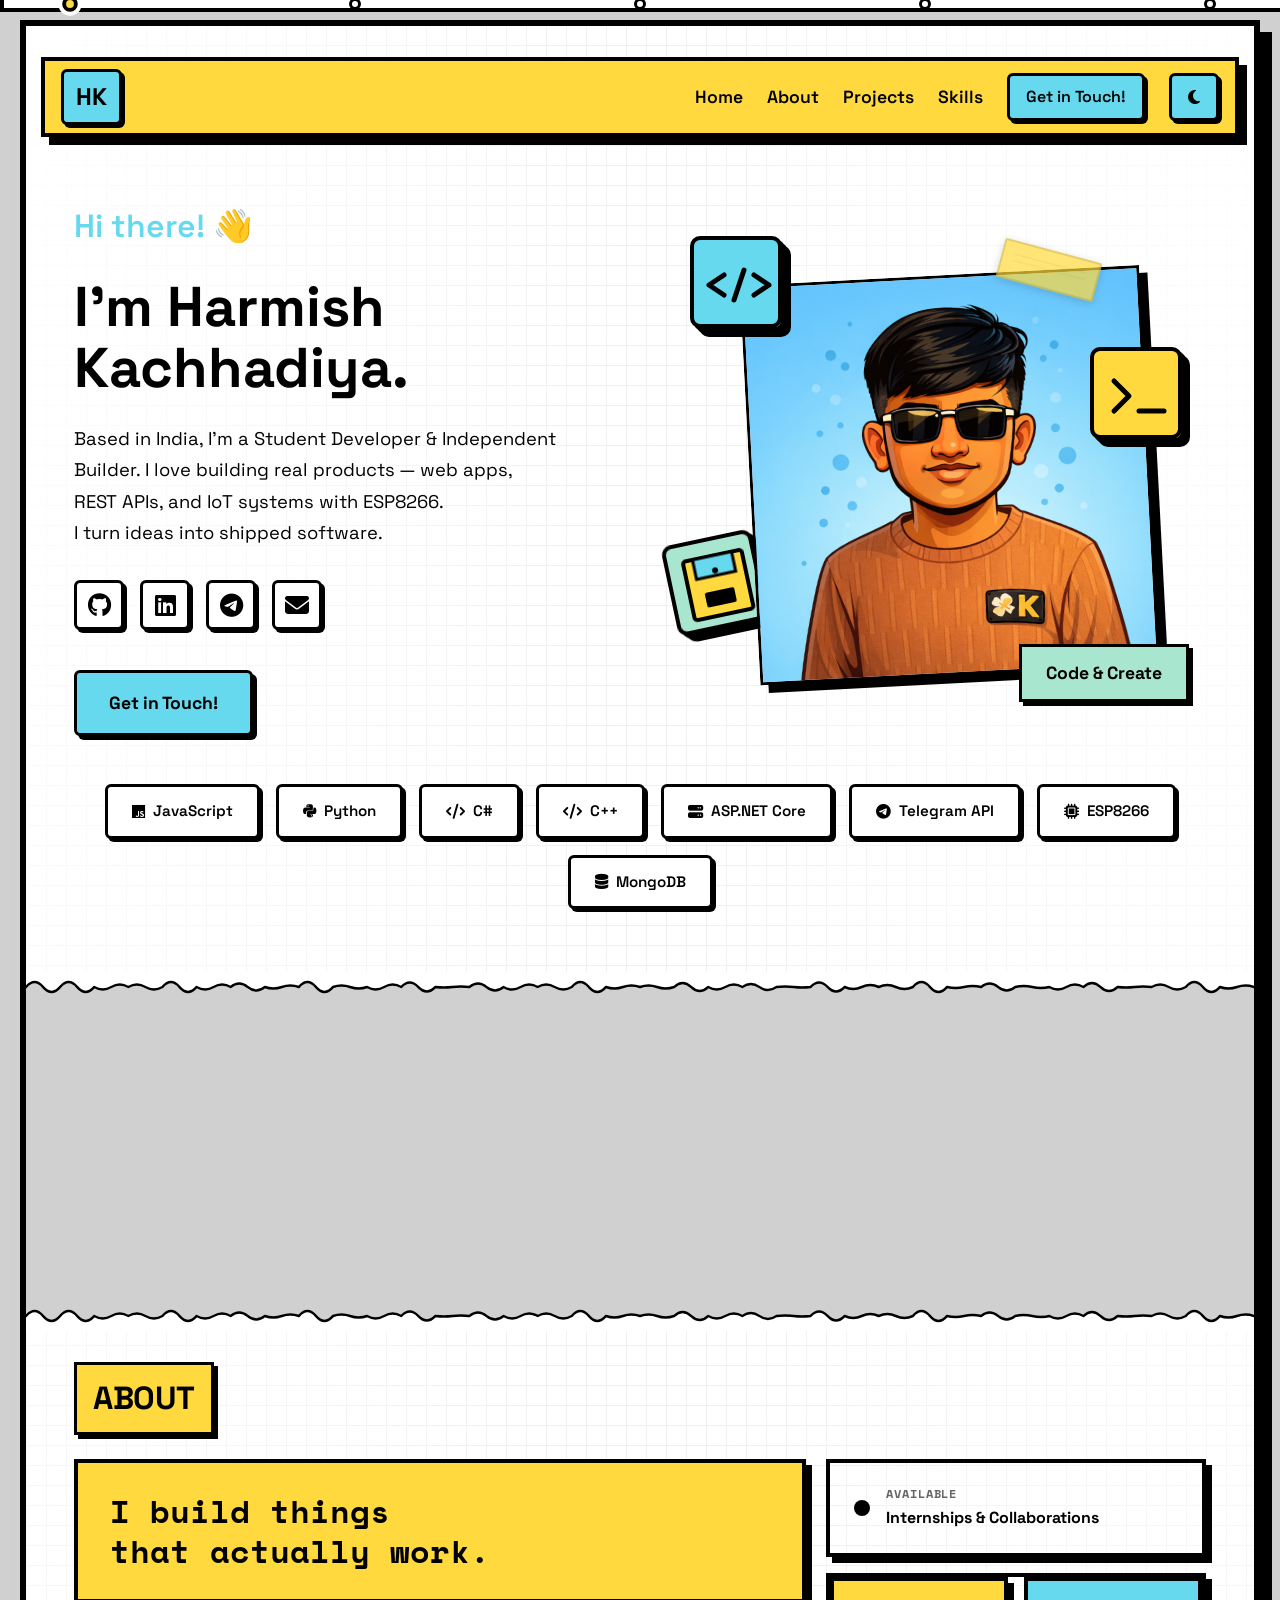
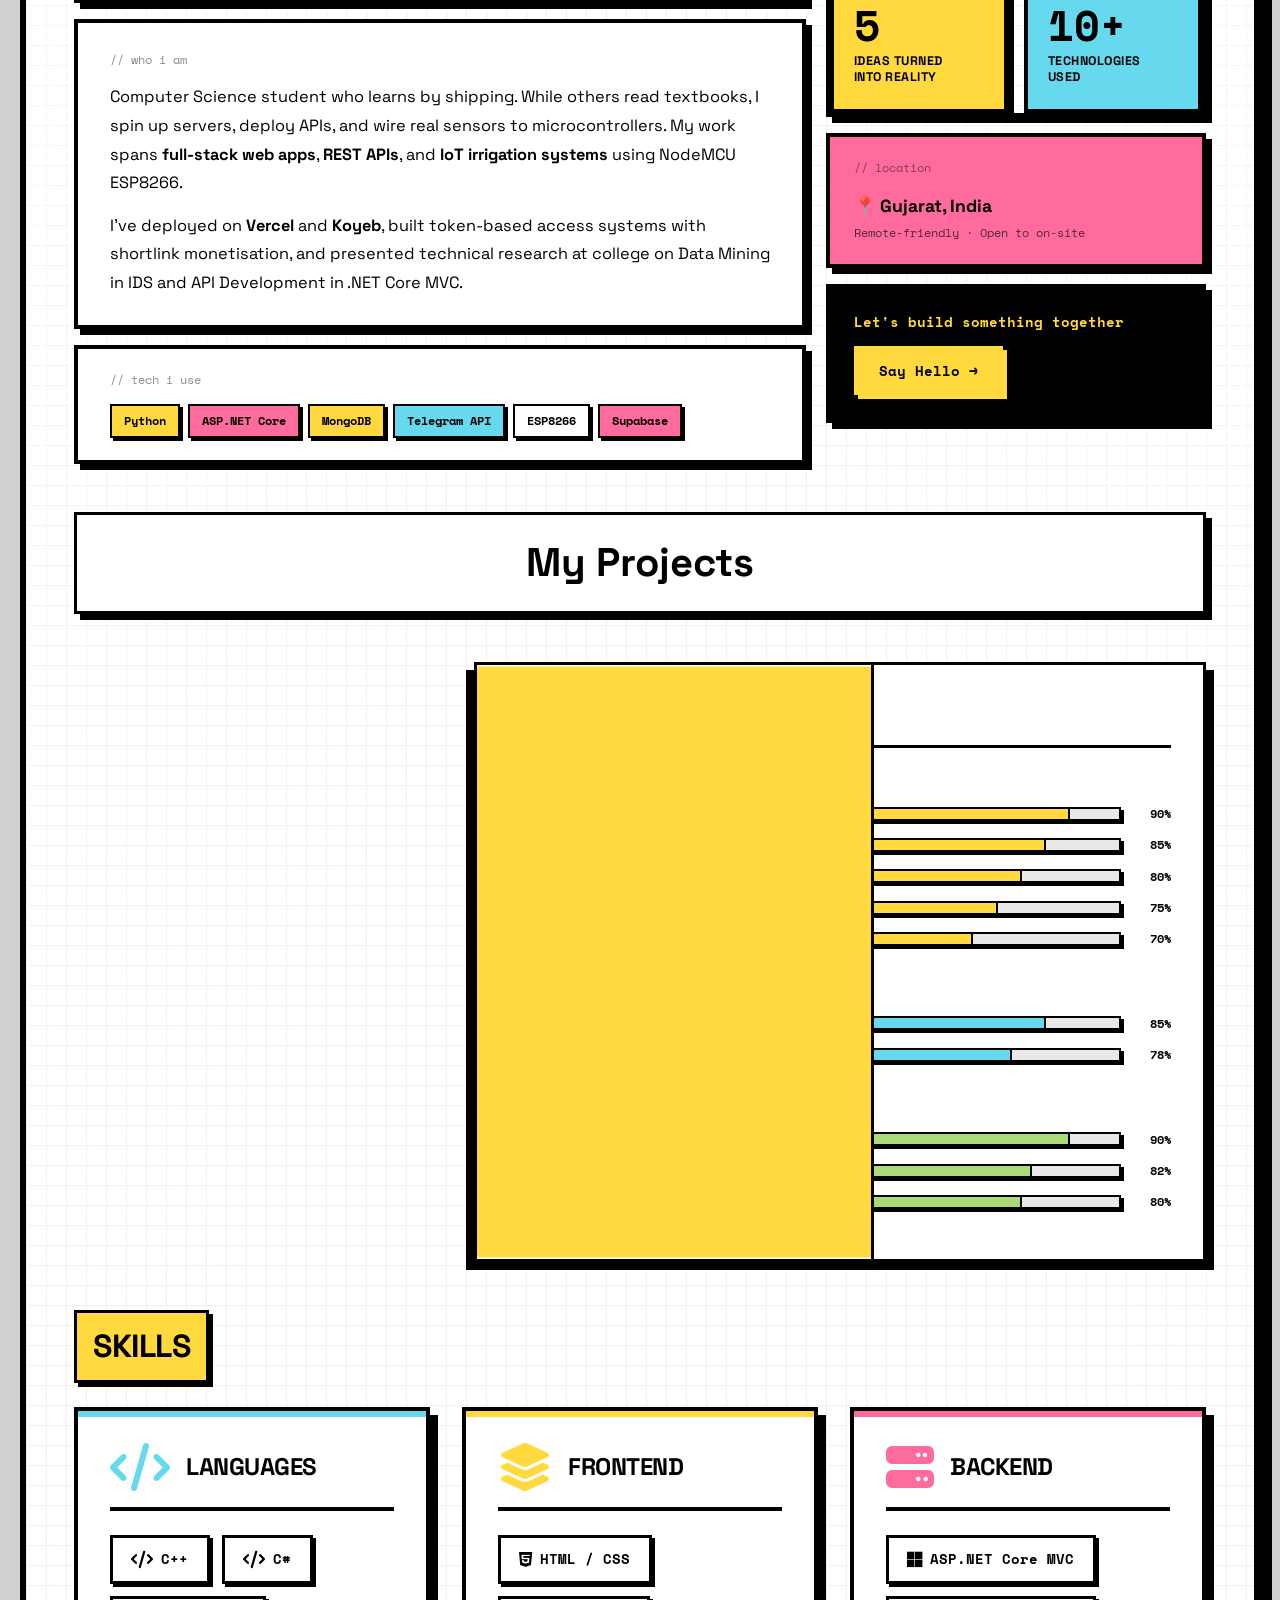
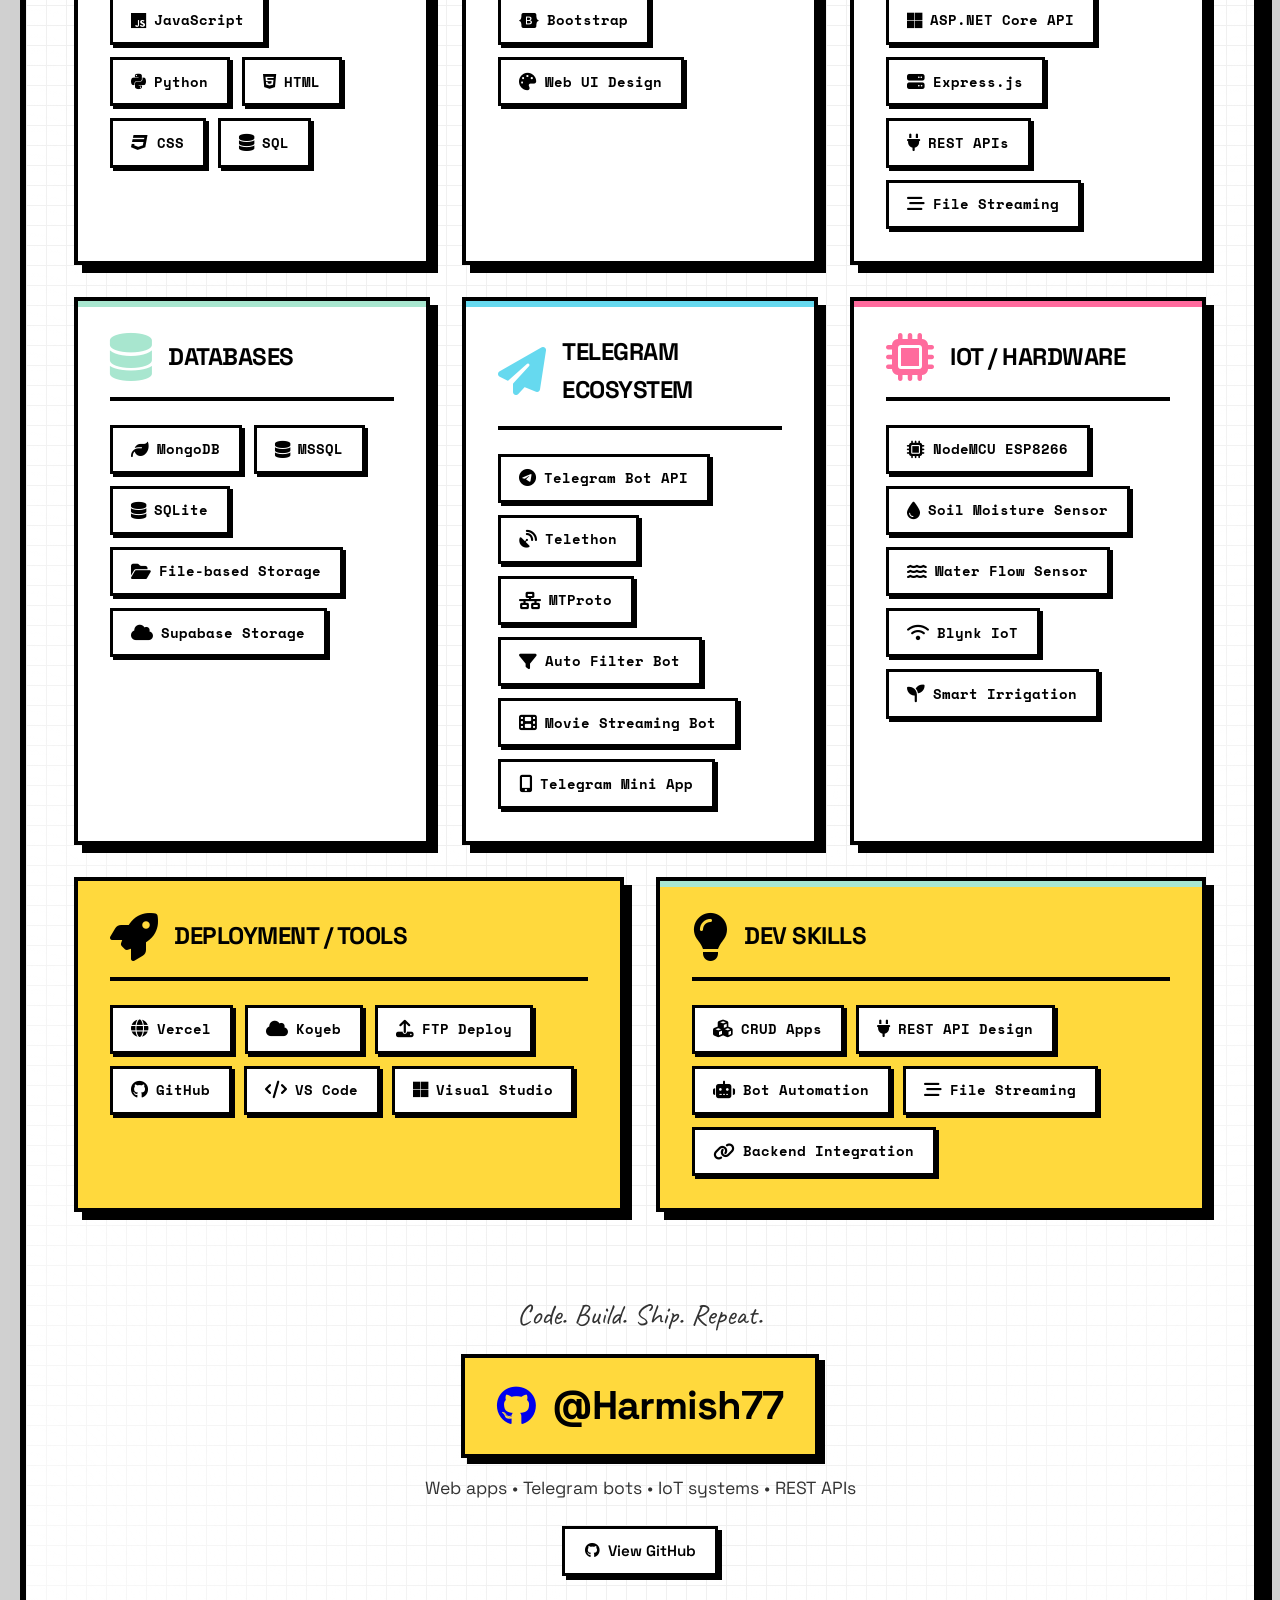
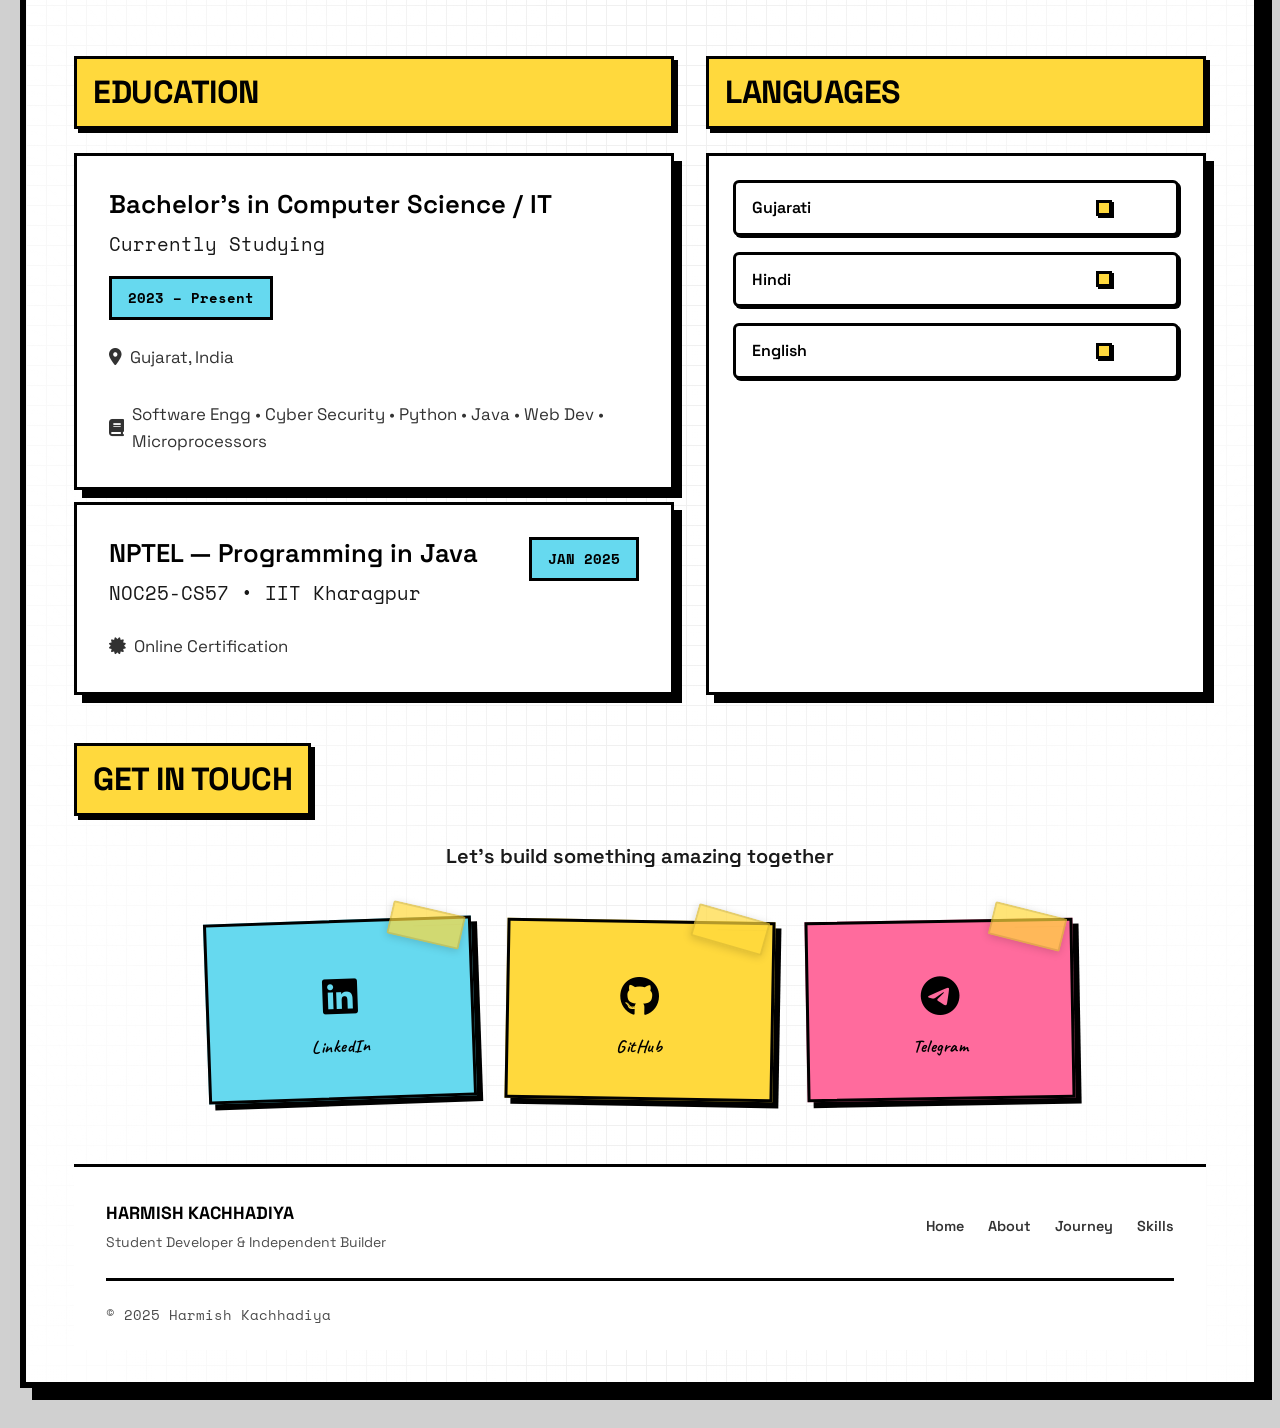
==== index.html @ dcb6f6ce "Initial commit" ====
<!DOCTYPE html>

<html lang="en">

<head>

    <meta charset="UTF-8">

    <meta name="viewport" content="width=device-width, initial-scale=1.0">



    <!-- Primary Meta Tags -->

    <title>Harmish Kachhadiya | Student Developer & Builder</title>

    <meta name="title" content="Harmish Kachhadiya | Student Developer & Builder">

    <meta name="description" content="Student Developer & Independent Builder with hands-on experience in ASP.NET Core, IoT with ESP8266, and full-stack web development. Based in India.">

    <meta name="keywords" content="Harmish Kachhadiya, Student Developer, ASP.NET Core, IoT, ESP8266, Blynk, Independent Builder, India, Web Developer, Full Stack Developer">

    <meta name="author" content="Harmish Kachhadiya">

    <meta name="robots" content="index, follow">

    <meta name="language" content="English">



    <!-- Geo Tags -->

    <meta name="geo.region" content="IN">

    <meta name="geo.placename" content="India">

    <meta name="geo.position" content="22.2587;71.1924">



    <!-- Open Graph / Facebook -->

    <meta property="og:type" content="website">

    <meta property="og:url" content="https://harmishkachhadiya.in">

    <meta property="og:site_name" content="Harmish Kachhadiya">

    <meta property="og:title" content="Harmish Kachhadiya | Student Developer & Builder">

    <meta property="og:description" content="Student Developer building real software — web apps, REST APIs, and IoT systems. Based in India.">

    <meta property="og:image" content="https://harmishkachhadiya.in/image/social-cover.png">

    <meta property="og:image:width" content="1200">

    <meta property="og:image:height" content="630">

    <meta property="og:image:alt" content="Harmish Kachhadiya - Student Developer & Builder">

    <meta property="og:locale" content="en_US">



    <!-- Twitter -->

    <meta property="twitter:card" content="summary_large_image">

    <meta property="twitter:url" content="https://harmishkachhadiya.in">

    <meta property="twitter:title" content="Harmish Kachhadiya | Student Developer & Builder">

    <meta property="twitter:description" content="Student Developer building real software — web apps, REST APIs, and IoT systems. Based in India.">

    <meta property="twitter:image" content="https://harmishkachhadiya.in/image/social-cover.png">

    <meta property="twitter:image:alt" content="Harmish Kachhadiya - Student Developer & Builder">



    <!-- Canonical URL -->

    <link rel="canonical" href="https://harmishkachhadiya.in">



    <!-- Favicon -->

    <link rel="icon" type="image/svg+xml" href="favicon.svg">



    <!-- Preconnect to external domains -->

    <link rel="preconnect" href="https://fonts.googleapis.com">

    <link rel="preconnect" href="https://fonts.gstatic.com" crossorigin>

    <link rel="preconnect" href="https://cdnjs.cloudflare.com">



    <!-- Preload critical resources -->

    <link rel="preload" href="neo-styles.css" as="style">

    <link rel="preload" href="https://fonts.googleapis.com/css2?family=Space+Grotesk:wght@400;600;700&family=Space+Mono:wght@400;700&family=Caveat:wght@400;700&display=swap" as="style">



    <!-- Stylesheets -->

    <link rel="stylesheet" href="neo-styles.css">

    <link rel="stylesheet" href="https://cdnjs.cloudflare.com/ajax/libs/font-awesome/6.4.0/css/all.min.css" media="print" onload="this.media='all'">

    <noscript><link rel="stylesheet" href="https://cdnjs.cloudflare.com/ajax/libs/font-awesome/6.4.0/css/all.min.css"></noscript>

    <link href="https://fonts.googleapis.com/css2?family=Space+Grotesk:wght@400;600;700&family=Space+Mono:wght@400;700&family=Caveat:wght@400;700&display=swap" rel="stylesheet">

    <!-- External JavaScript -->



    <!-- Structured Data / JSON-LD -->

    <script type="application/ld+json">

    {

      "@context": "https://schema.org",

      "@type": "Person",

      "name": "Harmish Kachhadiya",

      "url": "https://harmishkachhadiya.in",

      "jobTitle": "Student Developer & Independent Builder",

      "address": {

        "@type": "PostalAddress",

        "addressCountry": "India"

      },

      "knowsAbout": ["Web Development", "ASP.NET Core", "JavaScript", "Python", "C#", "C++", "Telegram Bot API", "IoT", "ESP8266", "MongoDB", "REST API"],

      "sameAs": [

        "https://github.com/Harmish77",

        "https://linkedin.com/in/harmishkachhadiya",

        "https://t.me/Mr_HKs"

      ]

    }

    </script>

</head>

<body>

    <!-- (Awwwards ribbon removed) -->

    <div id="awwwards" style="display:none;">

        <a href="#" style="display: block; text-decoration: none;">

            <svg width="53.08" height="171.358" style="display: block; filter: drop-shadow(-5px 5px 0 #000);">

                <rect x="0" y="0" width="53.08" height="171.358" fill="#ffd93d" stroke="#000" stroke-width="3"/>

                <g fill="#000">

                    <path d="M20.048 153.585v-2.002l6.752-3.757h-6.752v-1.9h10.23v2.002l-6.752 3.757h6.752v1.9zM29.899 142.382a3.317 3.317 0 0 1-1.359 1.293c-.575.297-1.223.446-1.944.446-.721 0-1.369-.149-1.944-.446a3.317 3.317 0 0 1-1.359-1.293c-.331-.564-.497-1.232-.497-2.003 0-.769.166-1.437.497-2.002a3.332 3.332 0 0 1 1.359-1.294c.575-.297 1.224-.445 1.944-.445.722 0 1.369.148 1.944.445a3.326 3.326 0 0 1 1.359 1.294c.33.565.496 1.233.496 2.002.001.77-.166 1.438-.496 2.003m-1.703-3.348c-.435-.331-.967-.497-1.601-.497s-1.167.166-1.601.497c-.434.332-.65.78-.65 1.345s.217 1.014.65 1.346c.434.33.967.496 1.601.496s1.166-.166 1.601-.496c.434-.332.649-.78.649-1.346.001-.565-.215-1.013-.649-1.345M22.912 134.996v-1.812h1.185c-.43-.283-.752-.593-.973-.929-.219-.336-.329-.732-.329-1.19 0-.479.127-.902.38-1.272.254-.37.635-.633 1.141-.79-.478-.262-.851-.591-1.118-.985a2.221 2.221 0 0 1-.402-1.265c0-.682.2-1.218.599-1.607.4-.391.957-.585 1.668-.585h5.218v1.812H25.37c-.682 0-1.023.303-1.023.907 0 .467.264.85.789 1.146.527.299 1.286.446 2.28.446h2.865v1.813H25.37c-.682 0-1.023.303-1.023.906 0 .468.275.851.826 1.147.551.298 1.352.446 2.404.446h2.704v1.812h-7.369zM21.626 122.457c-.225.224-.502.336-.833.336s-.608-.112-.833-.336a1.128 1.128 0 0 1-.336-.833c0-.331.111-.609.336-.833.225-.225.502-.336.833-.336s.608.111.833.336c.225.224.337.502.337.833 0 .332-.112.608-.337.833m1.286-1.739h7.366v1.813h-7.366v-1.813zM22.912 118.668v-1.812h1.185a3.348 3.348 0 0 1-.951-1.009 2.434 2.434 0 0 1-.351-1.272c0-.681.19-1.229.57-1.644.38-.414.931-.621 1.651-.621h5.263v1.812h-4.722c-.418 0-.727.096-.92.285-.195.19-.293.447-.293.769 0 .302.116.58.351.833.233.254.577.458 1.03.613.453.156.992.234 1.615.234h2.938v1.812h-7.366zM29.833 109.129a3.33 3.33 0 0 1-1.432 1.169 4.535 4.535 0 0 1-1.805.373 4.537 4.537 0 0 1-1.807-.373c-.579-.248-1.057-.638-1.432-1.169s-.563-1.196-.563-1.995c0-.771.183-1.413.549-1.93a3.28 3.28 0 0 1 1.382-1.141 4.221 4.221 0 0 1 1.709-.364h.746v5.071c.447-.02.838-.183 1.168-.49.332-.307.498-.724.498-1.248 0-.41-.093-.754-.277-1.031-.186-.278-.473-.529-.863-.753l.542-1.462c.69.303 1.224.724 1.592 1.265.371.541.556 1.235.556 2.083 0 .799-.188 1.464-.563 1.995m-4.085-3.574c-.41.088-.746.261-1.009.52-.262.258-.395.61-.395 1.06 0 .428.137.784.409 1.067.272.282.604.458.994.525v-3.172zM29.833 100.878c-.375.531-.852.921-1.432 1.169a4.552 4.552 0 0 1-3.612 0c-.579-.248-1.057-.638-1.432-1.169s-.563-1.196-.563-1.995c0-.77.183-1.412.549-1.93a3.278 3.278 0 0 1 1.382-1.14 4.222 4.222 0 0 1 1.709-.365h.746v5.072a1.794 1.794 0 0 0 1.168-.49c.332-.307.498-.724.498-1.249 0-.41-.093-.753-.277-1.031-.186-.277-.473-.528-.863-.753l.542-1.462c.69.302 1.224.724 1.592 1.265.371.541.556 1.234.556 2.083 0 .799-.188 1.464-.563 1.995m-4.085-3.573c-.41.088-.746.261-1.009.519-.262.258-.395.611-.395 1.06 0 .429.137.784.409 1.067.272.282.604.458.994.526v-3.172zM35.481 16.926l-4.782 14.969h-3.266l-2.584-9.682-2.584 9.682h-3.268l-4.781-14.969h3.713l2.673 10.276 2.524-10.276h3.445l2.524 10.276 2.674-10.276zM37.979 27.083c1.426 0 2.495 1.068 2.495 2.495 0 1.425-1.069 2.495-2.495 2.495-1.425 0-2.495-1.07-2.495-2.495-.001-1.427 1.07-2.495 2.495-2.495"></path>

                </g>

            </svg>

        </a>

    </div>



    <!-- Loading Screen -->

    <div class="loader-overlay">

        <div class="loader-shapes">

            <div class="loader-shape-svg loader-shape-1">

                <svg width="80" height="80" viewBox="0 0 100 100" fill="none" xmlns="http://www.w3.org/2000/svg">

                    <rect x="6" y="6" width="88" height="88" rx="8" fill="#66d9ef" stroke="#000" stroke-width="4"/>

                    <rect x="3" y="3" width="88" height="88" rx="8" fill="#66d9ef" stroke="#000" stroke-width="4"/>

                    <path d="M35 40 L20 50 L35 60" stroke="#000" stroke-width="5" stroke-linecap="round" stroke-linejoin="round"/>

                    <path d="M65 40 L80 50 L65 60" stroke="#000" stroke-width="5" stroke-linecap="round" stroke-linejoin="round"/>

                    <line x1="55" y1="35" x2="45" y2="65" stroke="#000" stroke-width="5" stroke-linecap="round"/>

                </svg>

            </div>

            <div class="loader-shape-svg loader-shape-2">

                <svg width="80" height="80" viewBox="0 0 100 100" fill="none" xmlns="http://www.w3.org/2000/svg">

                    <rect x="6" y="6" width="88" height="88" rx="8" fill="#ffd93d" stroke="#000" stroke-width="4"/>

                    <rect x="3" y="3" width="88" height="88" rx="8" fill="#ffd93d" stroke="#000" stroke-width="4"/>

                    <path d="M25 35 L40 50 L25 65" stroke="#000" stroke-width="5" stroke-linecap="round" stroke-linejoin="round"/>

                    <line x1="50" y1="65" x2="75" y2="65" stroke="#000" stroke-width="5" stroke-linecap="round"/>

                </svg>

            </div>

            <div class="loader-shape-svg loader-shape-3">

                <svg width="80" height="80" viewBox="0 0 100 100" fill="none" xmlns="http://www.w3.org/2000/svg">

                    <rect x="6" y="6" width="88" height="88" rx="8" fill="#a8e6cf" stroke="#000" stroke-width="4"/>

                    <rect x="3" y="3" width="88" height="88" rx="8" fill="#a8e6cf" stroke="#000" stroke-width="4"/>

                    <rect x="20" y="20" width="60" height="60" rx="3" fill="#ffd93d" stroke="#000" stroke-width="4"/>

                    <rect x="30" y="20" width="40" height="20" fill="#66d9ef" stroke="#000" stroke-width="3"/>

                    <rect x="35" y="55" width="30" height="15" rx="2" fill="#000"/>

                    <circle cx="50" cy="35" r="3" fill="#000"/>

                </svg>

            </div>

        </div>

        <div class="loader-wrapper">

            <div class="loader-letter">H</div>

            <div class="loader-letter">K</div>

        </div>

        <div class="loader-progress-bar">

            <div class="loader-progress-fill"></div>

        </div>

    </div>



    <div class="page-wrapper">

    <div class="progress-bar-container">

        <div class="progress-bar-fill"></div>

        <div class="progress-checkpoints">

            <div class="checkpoint" data-section="hero">

                <div class="checkpoint-dot"></div>

                <span class="checkpoint-label">Home</span>

            </div>

            <div class="checkpoint" data-section="about">

                <div class="checkpoint-dot"></div>

                <span class="checkpoint-label">About</span>

            </div>

            <div class="checkpoint" data-section="experience">

                <div class="checkpoint-dot"></div>

                <span class="checkpoint-label">Journey</span>

            </div>

            <div class="checkpoint" data-section="skills">

                <div class="checkpoint-dot"></div>

                <span class="checkpoint-label">Skills</span>

            </div>

            <div class="checkpoint" data-section="contact">

                <div class="checkpoint-dot"></div>

                <span class="checkpoint-label">Contact</span>

            </div>

        </div>

    </div>

    <nav class="navbar">

        <div class="nav-content">

            <a href="#" class="nav-brand">HK</a>

            <div class="nav-right">

                <a href="#hero" class="nav-link">Home</a>

                <a href="#about" class="nav-link">About</a>

                <a href="#experience" class="nav-link">Projects</a>

                <a href="#skills" class="nav-link">Skills</a>

                <a href="#contact" class="nav-cta">Get in Touch!</a>

                <button id="theme-toggle" class="theme-toggle-nav" aria-label="Toggle theme">

                    <i class="fas fa-moon"></i>

                </button>

            </div>

        </div>

    </nav>



    <section class="hero" id="hero">

        <div class="hero-content">

            <div class="hero-left">

                <p class="hero-greeting" id="hero-greeting">Hey there! 👋</p>

                <h1 class="hero-name">I'm Harmish Kachhadiya.</h1>

                <p class="hero-description">

                    Based in India, I'm a Student Developer &amp; Independent Builder. I love building real products — web apps,<br> REST APIs, and IoT systems with ESP8266. <br> I turn ideas into shipped software.

                </p>

                <div class="hero-social">

                    <a href="https://github.com/Harmish77" target="_blank" class="social-btn" title="GitHub">

                        <i class="fab fa-github"></i>

                    </a>

                    <a href="https://linkedin.com/in/harmishkachhadiya" target="_blank" class="social-btn" title="LinkedIn">

                        <i class="fab fa-linkedin"></i>

                    </a>

                    <a href="https://t.me/Mr_HKs" target="_blank" class="social-btn" title="Telegram">

                        <i class="fab fa-telegram"></i>

                    </a>

                    <a href="mailto:kachhadiyaharmish@gmail.com" class="social-btn" title="Email">

                        <i class="fas fa-envelope"></i>

                    </a>

                </div>

                <div class="hero-cta-container">

                    <a href="#contact" class="btn-cta">Get in Touch!</a>

                </div>

            </div>

            <div class="hero-right">

                <div class="hero-image-wrapper">

                    <div class="tape-sticker"></div>

                    <img src="image/avatar-gpt.png" alt="Harmish Kachhadiya" class="hero-photo" width="400" height="400" fetchpriority="high">

                    <div class="deco-code">

                        <svg width="100" height="100" viewBox="0 0 100 100" fill="none" xmlns="http://www.w3.org/2000/svg">

                            <rect x="6" y="6" width="88" height="88" rx="8" fill="#66d9ef" stroke="#000" stroke-width="4"/>

                            <rect x="3" y="3" width="88" height="88" rx="8" fill="#66d9ef" stroke="#000" stroke-width="4"/>

                            <path d="M35 40 L20 50 L35 60" stroke="#000" stroke-width="5" stroke-linecap="round" stroke-linejoin="round"/>

                            <path d="M65 40 L80 50 L65 60" stroke="#000" stroke-width="5" stroke-linecap="round" stroke-linejoin="round"/>

                            <line x1="55" y1="35" x2="45" y2="65" stroke="#000" stroke-width="5" stroke-linecap="round"/>

                        </svg>

                    </div>

                    <div class="deco-terminal">

                        <svg width="100" height="100" viewBox="0 0 100 100" fill="none" xmlns="http://www.w3.org/2000/svg">

                            <rect x="6" y="6" width="88" height="88" rx="8" fill="#ffd93d" stroke="#000" stroke-width="4"/>

                            <rect x="3" y="3" width="88" height="88" rx="8" fill="#ffd93d" stroke="#000" stroke-width="4"/>

                            <path d="M25 35 L40 50 L25 65" stroke="#000" stroke-width="5" stroke-linecap="round" stroke-linejoin="round"/>

                            <line x1="50" y1="65" x2="75" y2="65" stroke="#000" stroke-width="5" stroke-linecap="round"/>

                        </svg>

                    </div>

                    <div class="deco-floppy">

                        <svg width="100" height="100" viewBox="0 0 100 100" fill="none" xmlns="http://www.w3.org/2000/svg">

                            <rect x="6" y="6" width="88" height="88" rx="8" fill="#a8e6cf" stroke="#000" stroke-width="4"/>

                            <rect x="3" y="3" width="88" height="88" rx="8" fill="#a8e6cf" stroke="#000" stroke-width="4"/>

                            <rect x="20" y="20" width="60" height="60" rx="3" fill="#ffd93d" stroke="#000" stroke-width="4"/>

                            <rect x="30" y="20" width="40" height="20" fill="#66d9ef" stroke="#000" stroke-width="3"/>

                            <rect x="35" y="55" width="30" height="15" rx="2" fill="#000"/>

                            <circle cx="50" cy="35" r="3" fill="#000"/>

                        </svg>

                    </div>

                    <div class="deco-label">Code &amp; Create</div>

                </div>

            </div>

        </div>

        <div class="tech-badges">

            <span class="tech-badge"><i class="fab fa-js"></i> JavaScript</span>

            <span class="tech-badge"><i class="fab fa-python"></i> Python</span>

            <span class="tech-badge"><i class="fas fa-code"></i> C#</span>

            <span class="tech-badge"><i class="fas fa-code"></i> C++</span>





            <span class="tech-badge"><i class="fas fa-server"></i> ASP.NET Core</span>

            <span class="tech-badge"><i class="fab fa-telegram"></i> Telegram API</span>

            <span class="tech-badge"><i class="fas fa-microchip"></i> ESP8266</span>

            <span class="tech-badge"><i class="fas fa-database"></i> MongoDB</span>

        </div>

    </section>



    <div class="paper-tear paper-tear-top">

        <svg width="100%" height="30" viewBox="0 0 1440 30" preserveAspectRatio="none" xmlns="http://www.w3.org/2000/svg">

            <path d="M0,0 L0,15 Q10,5 20,15 T40,15 Q50,5 60,15 T80,15 Q90,20 100,15 T120,15 Q130,10 140,15 T160,15 Q170,5 180,15 T200,15 Q210,20 220,15 T240,15 Q250,8 260,15 T280,15 Q290,18 300,15 T320,15 Q330,5 340,15 T360,15 Q370,12 380,15 T400,15 Q410,20 420,15 T440,15 Q450,6 460,15 T480,15 Q490,16 500,15 T520,15 Q530,8 540,15 T560,15 Q570,20 580,15 T600,15 Q610,10 620,15 T640,15 Q650,5 660,15 T680,15 Q690,18 700,15 T720,15 Q730,12 740,15 T760,15 Q770,7 780,15 T800,15 Q810,20 820,15 T840,15 Q850,9 860,15 T880,15 Q890,14 900,15 T920,15 Q930,6 940,15 T960,15 Q970,19 980,15 T1000,15 Q1010,11 1020,15 T1040,15 Q1050,5 1060,15 T1080,15 Q1090,17 1100,15 T1120,15 Q1130,8 1140,15 T1160,15 Q1170,13 1180,15 T1200,15 Q1210,20 1220,15 T1240,15 Q1250,7 1260,15 T1280,15 Q1290,16 1300,15 T1320,15 Q1330,10 1340,15 T1360,15 Q1370,5 1380,15 T1400,15 Q1410,18 1420,15 T1440,15 L1440,0 Z"

            fill="#ffffff" stroke="none"/>

            <path d="M0,30 L0,15 Q10,5 20,15 T40,15 Q50,5 60,15 T80,15 Q90,20 100,15 T120,15 Q130,10 140,15 T160,15 Q170,5 180,15 T200,15 Q210,20 220,15 T240,15 Q250,8 260,15 T280,15 Q290,18 300,15 T320,15 Q330,5 340,15 T360,15 Q370,12 380,15 T400,15 Q410,20 420,15 T440,15 Q450,6 460,15 T480,15 Q490,16 500,15 T520,15 Q530,8 540,15 T560,15 Q570,20 580,15 T600,15 Q610,10 620,15 T640,15 Q650,5 660,15 T680,15 Q690,18 700,15 T720,15 Q730,12 740,15 T760,15 Q770,7 780,15 T800,15 Q810,20 820,15 T840,15 Q850,9 860,15 T880,15 Q890,14 900,15 T920,15 Q930,6 940,15 T960,15 Q970,19 980,15 T1000,15 Q1010,11 1020,15 T1040,15 Q1050,5 1060,15 T1080,15 Q1090,17 1100,15 T1120,15 Q1130,8 1140,15 T1160,15 Q1170,13 1180,15 T1200,15 Q1210,20 1220,15 T1240,15 Q1250,7 1260,15 T1280,15 Q1290,16 1300,15 T1320,15 Q1330,10 1340,15 T1360,15 Q1370,5 1380,15 T1400,15 Q1410,18 1420,15 T1440,15 L1440,30 Z"

            fill="#d0d0d0" stroke="none"/>

            <path d="M0,15 Q10,5 20,15 T40,15 Q50,5 60,15 T80,15 Q90,20 100,15 T120,15 Q130,10 140,15 T160,15 Q170,5 180,15 T200,15 Q210,20 220,15 T240,15 Q250,8 260,15 T280,15 Q290,18 300,15 T320,15 Q330,5 340,15 T360,15 Q370,12 380,15 T400,15 Q410,20 420,15 T440,15 Q450,6 460,15 T480,15 Q490,16 500,15 T520,15 Q530,8 540,15 T560,15 Q570,20 580,15 T600,15 Q610,10 620,15 T640,15 Q650,5 660,15 T680,15 Q690,18 700,15 T720,15 Q730,12 740,15 T760,15 Q770,7 780,15 T800,15 Q810,20 820,15 T840,15 Q850,9 860,15 T880,15 Q890,14 900,15 T920,15 Q930,6 940,15 T960,15 Q970,19 980,15 T1000,15 Q1010,11 1020,15 T1040,15 Q1050,5 1060,15 T1080,15 Q1090,17 1100,15 T1120,15 Q1130,8 1140,15 T1160,15 Q1170,13 1180,15 T1200,15 Q1210,20 1220,15 T1240,15 Q1250,7 1260,15 T1280,15 Q1290,16 1300,15 T1320,15 Q1330,10 1340,15 T1360,15 Q1370,5 1380,15 T1400,15 Q1410,18 1420,15 T1440,15"

            fill="none" stroke="var(--border)" stroke-width="2.5" stroke-linecap="round" stroke-linejoin="round"/>

        </svg>

    </div>



    <div class="page-gap"></div>



    <div class="paper-tear paper-tear-bottom">

        <svg width="100%" height="30" viewBox="0 0 1440 30" preserveAspectRatio="none" xmlns="http://www.w3.org/2000/svg">

            <path d="M0,0 L0,15 Q10,5 20,15 T40,15 Q50,5 60,15 T80,15 Q90,20 100,15 T120,15 Q130,10 140,15 T160,15 Q170,5 180,15 T200,15 Q210,20 220,15 T240,15 Q250,8 260,15 T280,15 Q290,18 300,15 T320,15 Q330,5 340,15 T360,15 Q370,12 380,15 T400,15 Q410,20 420,15 T440,15 Q450,6 460,15 T480,15 Q490,16 500,15 T520,15 Q530,8 540,15 T560,15 Q570,20 580,15 T600,15 Q610,10 620,15 T640,15 Q650,5 660,15 T680,15 Q690,18 700,15 T720,15 Q730,12 740,15 T760,15 Q770,7 780,15 T800,15 Q810,20 820,15 T840,15 Q850,9 860,15 T880,15 Q890,14 900,15 T920,15 Q930,6 940,15 T960,15 Q970,19 980,15 T1000,15 Q1010,11 1020,15 T1040,15 Q1050,5 1060,15 T1080,15 Q1090,17 1100,15 T1120,15 Q1130,8 1140,15 T1160,15 Q1170,13 1180,15 T1200,15 Q1210,20 1220,15 T1240,15 Q1250,7 1260,15 T1280,15 Q1290,16 1300,15 T1320,15 Q1330,10 1340,15 T1360,15 Q1370,5 1380,15 T1400,15 Q1410,18 1420,15 T1440,15 L1440,0 Z"

            fill="#d0d0d0" stroke="none"/>

            <path d="M0,30 L0,15 Q10,5 20,15 T40,15 Q50,5 60,15 T80,15 Q90,20 100,15 T120,15 Q130,10 140,15 T160,15 Q170,5 180,15 T200,15 Q210,20 220,15 T240,15 Q250,8 260,15 T280,15 Q290,18 300,15 T320,15 Q330,5 340,15 T360,15 Q370,12 380,15 T400,15 Q410,20 420,15 T440,15 Q450,6 460,15 T480,15 Q490,16 500,15 T520,15 Q530,8 540,15 T560,15 Q570,20 580,15 T600,15 Q610,10 620,15 T640,15 Q650,5 660,15 T680,15 Q690,18 700,15 T720,15 Q730,12 740,15 T760,15 Q770,7 780,15 T800,15 Q810,20 820,15 T840,15 Q850,9 860,15 T880,15 Q890,14 900,15 T920,15 Q930,6 940,15 T960,15 Q970,19 980,15 T1000,15 Q1010,11 1020,15 T1040,15 Q1050,5 1060,15 T1080,15 Q1090,17 1100,15 T1120,15 Q1130,8 1140,15 T1160,15 Q1170,13 1180,15 T1200,15 Q1210,20 1220,15 T1240,15 Q1250,7 1260,15 T1280,15 Q1290,16 1300,15 T1320,15 Q1330,10 1340,15 T1360,15 Q1370,5 1380,15 T1400,15 Q1410,18 1420,15 T1440,15 L1440,30 Z"

            fill="#ffffff" stroke="none"/>

            <path d="M0,15 Q10,5 20,15 T40,15 Q50,5 60,15 T80,15 Q90,20 100,15 T120,15 Q130,10 140,15 T160,15 Q170,5 180,15 T200,15 Q210,20 220,15 T240,15 Q250,8 260,15 T280,15 Q290,18 300,15 T320,15 Q330,5 340,15 T360,15 Q370,12 380,15 T400,15 Q410,20 420,15 T440,15 Q450,6 460,15 T480,15 Q490,16 500,15 T520,15 Q530,8 540,15 T560,15 Q570,20 580,15 T600,15 Q610,10 620,15 T640,15 Q650,5 660,15 T680,15 Q690,18 700,15 T720,15 Q730,12 740,15 T760,15 Q770,7 780,15 T800,15 Q810,20 820,15 T840,15 Q850,9 860,15 T880,15 Q890,14 900,15 T920,15 Q930,6 940,15 T960,15 Q970,19 980,15 T1000,15 Q1010,11 1020,15 T1040,15 Q1050,5 1060,15 T1080,15 Q1090,17 1100,15 T1120,15 Q1130,8 1140,15 T1160,15 Q1170,13 1180,15 T1200,15 Q1210,20 1220,15 T1240,15 Q1250,7 1260,15 T1280,15 Q1290,16 1300,15 T1320,15 Q1330,10 1340,15 T1360,15 Q1370,5 1380,15 T1400,15 Q1410,18 1420,15 T1440,15"

            fill="none" stroke="var(--border)" stroke-width="2.5" stroke-linecap="round" stroke-linejoin="round"/>

        </svg>

    </div>



    <div class="tear-tape-sticker"></div>



    <div class="container">



        <section class="section" id="about">

            <h2 class="section-title">ABOUT</h2>

            <div class="about-layout">

                <!-- ── LEFT COLUMN ── -->
                <div class="about-left">

                    <div class="about-tagline-card">
                        <p class="about-tagline">I build things<br>that actually work.</p>
                    </div>

                    <div class="about-bio-card">
                        <span class="about-bio-label">// who i am</span>
                        <p class="about-bio-text">
                            Computer Science student who learns by shipping. While others read textbooks,
                            I spin up servers, deploy APIs, and wire real sensors to microcontrollers.
                            My work spans <strong>full-stack web apps</strong>, <strong>REST APIs</strong>,
                            and <strong>IoT irrigation systems</strong> using NodeMCU ESP8266.
                        </p>
                        <p class="about-bio-text">
                            I've deployed on <strong>Vercel</strong> and <strong>Koyeb</strong>, built token-based access systems
                            with shortlink monetisation, and presented technical research at college on
                            Data Mining in IDS and API Development in .NET Core MVC.
                        </p>
                    </div>

                    <div class="about-stack-card">
                        <span class="about-bio-label">// tech i use</span>
                        <div class="about-tags">
                            <span class="about-tag about-tag-yellow">Python</span>


                            <span class="about-tag about-tag-pink">ASP.NET Core</span>
                            <span class="about-tag about-tag-yellow">MongoDB</span>
                            <span class="about-tag about-tag-cyan">Telegram API</span>
                            <span class="about-tag about-tag-green">ESP8266</span>
                            <span class="about-tag about-tag-pink">Supabase</span>
                        </div>
                    </div>

                </div>

                <!-- ── RIGHT COLUMN ── -->
                <div class="about-right">

                    <div class="about-avail-card">
                        <div class="avail-dot"></div>
                        <div>
                            <p class="avail-status">Available</p>
                            <p class="avail-role">Internships &amp; Collaborations</p>
                        </div>
                    </div>

                    <div class="about-stats-row">
                        <div class="about-stat-card about-stat-yellow">
                            <span class="about-stat-num">5</span>
                            <span class="about-stat-label">Ideas Turned<br>Into Reality</span>
                        </div>
                        <div class="about-stat-card about-stat-cyan">
                            <span class="about-stat-num">10+</span>
                            <span class="about-stat-label">Technologies<br>Used</span>
                        </div>
                    </div>

                    <div class="about-location-card">
                        <span class="about-bio-label">// location</span>
                        <p class="about-location-name">&#128205; Gujarat, India</p>
                        <p class="about-location-sub">Remote-friendly &middot; Open to on-site</p>
                    </div>

                    <div class="about-cta-card">
                        <p class="about-cta-copy">Let's build something together</p>
                        <a href="#contact" class="about-cta-btn">Say Hello &rarr;</a>
                    </div>

                </div>

            </div>

        </section>



        <section class="section journey-section" id="experience">

            <h2 class="section-title-center">My Projects</h2>

            <div class="journey-container">

                <div class="journey-timeline">

                    <h3 class="timeline-header">Project Timeline</h3>

            <div class="timeline-list">

                <div class="timeline-item-flat" id="exp-1" data-country="India">

                    <div class="timeline-dot"></div>

                    <div class="timeline-content-flat">

                        <h4 class="timeline-title">Telegram Movie Streaming Website</h4>

                        <p class="timeline-date">2024 &ndash; 2025</p>

                        <p class="timeline-description">

                            Full-stack streaming platform fetching movies from a Telegram channel. Search, stream, download, and Telegram bot integration. Backend on Koyeb, frontend on Vercel.

                        </p>

                        <p class="timeline-location"><i class="fas fa-map-marker-alt"></i> India &mdash; Telegram API</p>

                    </div>

                </div>

                <div class="timeline-item-flat" id="exp-2" data-country="India">

                    <div class="timeline-dot"></div>

                    <div class="timeline-content-flat">

                        <h4 class="timeline-title">Paid Auto Filter Telegram Bot</h4>

                        <p class="timeline-date">2024</p>

                        <p class="timeline-description">

                            Monetized file search and delivery system with token-based access control, shortlink monetization, and dynamic file link generation.

                        </p>

                        <p class="timeline-location"><i class="fas fa-map-marker-alt"></i> India &mdash; Python &middot; Telethon &middot; MongoDB</p>

                    </div>

                </div>

                <div class="timeline-item-flat" id="exp-3" data-country="India">

                    <div class="timeline-dot"></div>

                    <div class="timeline-content-flat">

                        <h4 class="timeline-title">AgriRent Platform</h4>

                        <p class="timeline-date">2024</p>

                        <p class="timeline-description">

                            Agriculture equipment rental platform with Android client, Supabase image storage, and ASP.NET Core REST API backend.

                        </p>

                        <p class="timeline-location"><i class="fas fa-map-marker-alt"></i> India &mdash; ASP.NET Core &middot; Supabase &middot; Android</p>

                    </div>

                </div>

                <div class="timeline-item-flat" id="exp-4" data-country="India">

                    <div class="timeline-dot"></div>

                    <div class="timeline-content-flat">

                        <h4 class="timeline-title">Smart Plant Irrigation System</h4>

                        <p class="timeline-date">2023</p>

                        <p class="timeline-description">

                            IoT-based automated irrigation using NodeMCU ESP8266, soil moisture sensor, and Blynk dashboard. Auto-triggers on moisture, manual override, and pump runtime limiter.

                        </p>

                        <p class="timeline-location"><i class="fas fa-map-marker-alt"></i> India &mdash; C++ &middot; ESP8266 &middot; Blynk IoT</p>

                    </div>

                </div>

            </div>

                </div>

                <div class="journey-timeline-back">

                    <svg class="treasure-map-svg" viewBox="0 0 400 600" xmlns="http://www.w3.org/2000/svg" font-family="Space Mono, monospace">

                        <rect width="400" height="600" fill="#ffd93d"/>

                    </svg>

                </div>

                <div class="skill-bars-panel">

                    <div class="skill-bars-header">

                        <span class="skill-bars-icon">&#9889;</span>

                        <h3 class="skill-bars-title">PROFICIENCY</h3>

                    </div>



                    <div class="skill-category">

                        <h4 class="skill-category-label">// Languages</h4>

                        <div class="skill-bar-row">

                            <span class="skill-bar-name">HTML / CSS</span>

                            <div class="skill-bar-track"><div class="skill-bar-fill" data-width="90" style="--bar-color:#ffd93d"></div></div>

                            <span class="skill-bar-pct">90%</span>

                        </div>

                        <div class="skill-bar-row">

                            <span class="skill-bar-name">JavaScript</span>

                            <div class="skill-bar-track"><div class="skill-bar-fill" data-width="85" style="--bar-color:#ffd93d"></div></div>

                            <span class="skill-bar-pct">85%</span>

                        </div>

                        <div class="skill-bar-row">

                            <span class="skill-bar-name">C#</span>

                            <div class="skill-bar-track"><div class="skill-bar-fill" data-width="80" style="--bar-color:#ffd93d"></div></div>

                            <span class="skill-bar-pct">80%</span>

                        </div>

                        <div class="skill-bar-row">

                            <span class="skill-bar-name">Python</span>

                            <div class="skill-bar-track"><div class="skill-bar-fill" data-width="75" style="--bar-color:#ffd93d"></div></div>

                            <span class="skill-bar-pct">75%</span>

                        </div>

                        <div class="skill-bar-row">

                            <span class="skill-bar-name">C++</span>

                            <div class="skill-bar-track"><div class="skill-bar-fill" data-width="70" style="--bar-color:#ffd93d"></div></div>

                            <span class="skill-bar-pct">70%</span>

                        </div>

                    </div>



                    <div class="skill-category">

                        <h4 class="skill-category-label">// Backend</h4>

                        <div class="skill-bar-row">

                            <span class="skill-bar-name">ASP.NET Core</span>

                            <div class="skill-bar-track"><div class="skill-bar-fill" data-width="85" style="--bar-color:#66d9ef"></div></div>

                            <span class="skill-bar-pct">85%</span>

                        </div>



                        <div class="skill-bar-row">

                            <span class="skill-bar-name">Express.js</span>

                            <div class="skill-bar-track"><div class="skill-bar-fill" data-width="78" style="--bar-color:#66d9ef"></div></div>

                            <span class="skill-bar-pct">78%</span>

                        </div>

                    </div>



                    <div class="skill-category">

                        <h4 class="skill-category-label">// Telegram</h4>

                        <div class="skill-bar-row">

                            <span class="skill-bar-name">Bot API</span>

                            <div class="skill-bar-track"><div class="skill-bar-fill" data-width="90" style="--bar-color:#a9dc76"></div></div>

                            <span class="skill-bar-pct">90%</span>

                        </div>

                        <div class="skill-bar-row">

                            <span class="skill-bar-name">Telethon</span>

                            <div class="skill-bar-track"><div class="skill-bar-fill" data-width="82" style="--bar-color:#a9dc76"></div></div>

                            <span class="skill-bar-pct">82%</span>

                        </div>

                        <div class="skill-bar-row">

                            <span class="skill-bar-name">File Streaming</span>

                            <div class="skill-bar-track"><div class="skill-bar-fill" data-width="80" style="--bar-color:#a9dc76"></div></div>

                            <span class="skill-bar-pct">80%</span>

                        </div>

                    </div>



                    <div class="skill-category">

                        <h4 class="skill-category-label">// Databases</h4>

                        <div class="skill-bar-row">

                            <span class="skill-bar-name">MongoDB</span>

                            <div class="skill-bar-track"><div class="skill-bar-fill" data-width="80" style="--bar-color:#ff6188"></div></div>

                            <span class="skill-bar-pct">80%</span>

                        </div>

                        <div class="skill-bar-row">

                            <span class="skill-bar-name">MSSQL</span>

                            <div class="skill-bar-track"><div class="skill-bar-fill" data-width="72" style="--bar-color:#ff6188"></div></div>

                            <span class="skill-bar-pct">72%</span>

                        </div>

                        <div class="skill-bar-row">

                            <span class="skill-bar-name">SQLite</span>

                            <div class="skill-bar-track"><div class="skill-bar-fill" data-width="70" style="--bar-color:#ff6188"></div></div>

                            <span class="skill-bar-pct">70%</span>

                        </div>

                    </div>

                </div>

            </div>

        </section>



        <section class="section" id="skills">

            <h2 class="section-title">SKILLS</h2>



            <div class="skills-grid-modern">

                <div class="skill-box">

                    <div class="skill-box-header">

                        <i class="fas fa-code skill-icon-large"></i>

                        <h3 class="skill-box-title">Languages</h3>

                    </div>

                    <div class="tech-tags">

                        <span class="tag"><i class="fas fa-code"></i> C++</span>

                        <span class="tag"><i class="fas fa-code"></i> C#</span>

                        <span class="tag"><i class="fab fa-js"></i> JavaScript</span>

                        <span class="tag"><i class="fab fa-python"></i> Python</span>

                        <span class="tag"><i class="fab fa-html5"></i> HTML</span>

                        <span class="tag"><i class="fab fa-css3"></i> CSS</span>

                        <span class="tag"><i class="fas fa-database"></i> SQL</span>

                    </div>

                </div>



                <div class="skill-box">

                    <div class="skill-box-header">

                        <i class="fas fa-layer-group skill-icon-large"></i>

                        <h3 class="skill-box-title">Frontend</h3>

                    </div>

                    <div class="tech-tags">

                        <span class="tag"><i class="fab fa-html5"></i> HTML / CSS</span>

                        <span class="tag"><i class="fab fa-bootstrap"></i> Bootstrap</span>

                        <span class="tag"><i class="fas fa-palette"></i> Web UI Design</span>

                    </div>

                </div>



                <div class="skill-box">

                    <div class="skill-box-header">

                        <i class="fas fa-server skill-icon-large"></i>

                        <h3 class="skill-box-title">Backend</h3>

                    </div>

                    <div class="tech-tags">

                        <span class="tag"><i class="fab fa-microsoft"></i> ASP.NET Core MVC</span>

                        <span class="tag"><i class="fab fa-microsoft"></i> ASP.NET Core API</span>

                        <span class="tag"><i class="fas fa-server"></i> Express.js</span>

                        <span class="tag"><i class="fas fa-plug"></i> REST APIs</span>

                        <span class="tag"><i class="fas fa-stream"></i> File Streaming</span>

                    </div>

                </div>



                <div class="skill-box">

                    <div class="skill-box-header">

                        <i class="fas fa-database skill-icon-large"></i>

                        <h3 class="skill-box-title">Databases</h3>

                    </div>

                    <div class="tech-tags">

                        <span class="tag"><i class="fas fa-leaf"></i> MongoDB</span>

                        <span class="tag"><i class="fas fa-database"></i> MSSQL</span>

                        <span class="tag"><i class="fas fa-database"></i> SQLite</span>

                        <span class="tag"><i class="fas fa-folder-open"></i> File-based Storage</span>

                        <span class="tag"><i class="fas fa-cloud"></i> Supabase Storage</span>

                    </div>

                </div>



                <div class="skill-box">

                    <div class="skill-box-header">

                        <i class="fas fa-paper-plane skill-icon-large"></i>

                        <h3 class="skill-box-title">Telegram Ecosystem</h3>

                    </div>

                    <div class="tech-tags">

                        <span class="tag"><i class="fab fa-telegram"></i> Telegram Bot API</span>

                        <span class="tag"><i class="fas fa-satellite-dish"></i> Telethon</span>

                        <span class="tag"><i class="fas fa-network-wired"></i> MTProto</span>

                        <span class="tag"><i class="fas fa-filter"></i> Auto Filter Bot</span>

                        <span class="tag"><i class="fas fa-film"></i> Movie Streaming Bot</span>

                        <span class="tag"><i class="fas fa-mobile-alt"></i> Telegram Mini App</span>

                    </div>

                </div>



                <div class="skill-box">

                    <div class="skill-box-header">

                        <i class="fas fa-microchip skill-icon-large"></i>

                        <h3 class="skill-box-title">IoT / Hardware</h3>

                    </div>

                    <div class="tech-tags">

                        <span class="tag"><i class="fas fa-microchip"></i> NodeMCU ESP8266</span>

                        <span class="tag"><i class="fas fa-tint"></i> Soil Moisture Sensor</span>

                        <span class="tag"><i class="fas fa-water"></i> Water Flow Sensor</span>

                        <span class="tag"><i class="fas fa-wifi"></i> Blynk IoT</span>

                        <span class="tag"><i class="fas fa-seedling"></i> Smart Irrigation</span>

                    </div>

                </div>



                <div class="skill-box highlight-box">

                    <div class="skill-box-header">

                        <i class="fas fa-rocket skill-icon-large"></i>

                        <h3 class="skill-box-title">Deployment / Tools</h3>

                    </div>

                    <div class="tech-tags">

                        <span class="tag"><i class="fas fa-globe"></i> Vercel</span>

                        <span class="tag"><i class="fas fa-cloud"></i> Koyeb</span>

                        <span class="tag"><i class="fas fa-upload"></i> FTP Deploy</span>

                        <span class="tag"><i class="fab fa-github"></i> GitHub</span>

                        <span class="tag"><i class="fas fa-code"></i> VS Code</span>

                        <span class="tag"><i class="fab fa-microsoft"></i> Visual Studio</span>

                    </div>

                </div>



                <div class="skill-box highlight-box">

                    <div class="skill-box-header">

                        <i class="fas fa-lightbulb skill-icon-large"></i>

                        <h3 class="skill-box-title">Dev Skills</h3>

                    </div>

                    <div class="tech-tags">

                        <span class="tag"><i class="fas fa-cubes"></i> CRUD Apps</span>

                        <span class="tag"><i class="fas fa-plug"></i> REST API Design</span>

                        <span class="tag"><i class="fas fa-robot"></i> Bot Automation</span>

                        <span class="tag"><i class="fas fa-stream"></i> File Streaming</span>

                        <span class="tag"><i class="fas fa-link"></i> Backend Integration</span>

                    </div>

                </div>

            </div>

        </section>



        <section class="section section-compact" id="projects">

            <div class="creator-showcase">

                <p class="creator-label">Code. Build. Ship. Repeat.</p>

                <a href="https://github.com/Harmish77" target="_blank" class="creator-project">

                    <i class="fab fa-github" style="font-size:2.5rem;"></i>

                    <span class="creator-name">@Harmish77</span>

                </a>

                <p class="creator-tagline">Web apps &bull; Telegram bots &bull; IoT systems &bull; REST APIs</p>

                <a href="https://github.com/Harmish77" target="_blank" class="creator-github"><i class="fab fa-github"></i> View GitHub</a>

            </div>

        </section>



        <section class="section education-languages-section">

            <div class="education-languages-grid">

                <div class="education-column">

                    <h2 class="section-title">EDUCATION</h2>

                    <div class="card education-card">

                        <div class="education-header">

                            <div>

                                <h3 class="education-title">Bachelor's in Computer Science / IT</h3>

                                <p class="education-school">Currently Studying</p>

                            </div>

                            <span class="badge">2023 – Present</span>

                        </div>

                        <p class="education-location"><i class="fas fa-map-marker-alt"></i> Gujarat, India</p>

                        <p class="education-location" style="margin-top:6px;"><i class="fas fa-book"></i> Software Engg &bull; Cyber Security &bull; Python &bull; Java &bull; Web Dev &bull; Microprocessors</p>

                    </div>

                    <div class="card education-card" style="margin-top:12px;">

                        <div class="education-header">

                            <div>

                                <h3 class="education-title">NPTEL — Programming in Java</h3>

                                <p class="education-school">NOC25-CS57 &bull; IIT Kharagpur</p>

                            </div>

                            <span class="badge">JAN 2025</span>

                        </div>

                        <p class="education-location"><i class="fas fa-certificate"></i> Online Certification</p>

                    </div>

                </div>

                <div class="languages-column">

                    <h2 class="section-title">LANGUAGES</h2>

                    <div class="card languages-card">

                        <div class="language-item">

                            <span class="language-name-inline">Gujarati</span>

                            <div class="language-stars">

                                <span class="star filled"></span>

                                <span class="star filled"></span>

                                <span class="star filled"></span>

                            </div>

                        </div>

                        <div class="language-item">

                            <span class="language-name-inline">Hindi</span>

                            <div class="language-stars">

                                <span class="star filled"></span>

                                <span class="star filled"></span>

                                <span class="star filled"></span>

                            </div>

                        </div>

                        <div class="language-item">

                            <span class="language-name-inline">English</span>

                            <div class="language-stars">

                                <span class="star filled"></span>

                                <span class="star filled"></span>

                                <span class="star"></span>

                            </div>

                        </div>

                    </div>

                </div>

            </div>

        </section>



        <section class="section" id="contact">

            <h2 class="section-title">GET IN TOUCH</h2>

            <div class="contact-container-compact">

                <p class="contact-intro">Let's build something amazing together</p>

                <div class="contact-grid">

                    <a href="https://linkedin.com/in/harmishkachhadiya" target="_blank" class="contact-card">

                        <i class="fab fa-linkedin"></i>

                        <span>LinkedIn</span>

                    </a>

                    <a href="https://github.com/Harmish77" target="_blank" class="contact-card">

                        <i class="fab fa-github"></i>

                        <span>GitHub</span>

                    </a>

                    <a href="https://t.me/Mr_HKs" target="_blank" class="contact-card">

                        <i class="fab fa-telegram"></i>

                        <span>Telegram</span>

                    </a>

                </div>

            </div>

        </section>



        <footer class="footer">

            <div class="footer-compact">

                <div class="footer-main">

                    <div class="footer-brand-compact">

                        <strong>HARMISH KACHHADIYA</strong>

                        <span>Student Developer &amp; Independent Builder</span>

                    </div>

                    <div class="footer-nav-compact">

                        <a href="#hero">Home</a>

                        <a href="#about">About</a>

                        <a href="#experience">Journey</a>

                        <a href="#skills">Skills</a>

                    </div>

                    <div class="footer-social-compact">

                        <a href="https://github.com/Harmish77" target="_blank" title="GitHub">

                            <i class="fab fa-github"></i>

                        </a>

                        <a href="https://linkedin.com/in/harmishkachhadiya" target="_blank" title="LinkedIn">

                            <i class="fab fa-linkedin"></i>

                        </a>

                        <a href="https://t.me/Mr_HKs" target="_blank" title="Telegram">

                            <i class="fab fa-telegram"></i>

                        </a>

                        <a href="mailto:kachhadiyaharmish@gmail.com" title="Email">

                            <i class="fas fa-envelope"></i>

                        </a>

                    </div>

                </div>

                <div class="footer-bottom-compact">

                    <span>© 2025 Harmish Kachhadiya</span>

                    <a href="terminal.html" id="footer-terminal-btn" class="footer-terminal-link-compact" style="display:none">

                        <i class="fas fa-terminal"></i> Terminal

                    </a>

                </div>

            </div>

        </footer>

    </div>

    </div>



    <script>

        // Always start at top of page on reload

        if ('scrollRestoration' in history) {

            history.scrollRestoration = 'manual';

        }

        window.scrollTo(0, 0);

        // Terminal button visibility — handle URL param and localStorage
        (function() {
            var params = new URLSearchParams(window.location.search);
            var param = params.get('terminal');
            if (param === 'true' || param === 'false') {
                localStorage.setItem('terminalEnabled', param);
                // Clean the URL
                history.replaceState(null, '', window.location.pathname);
            }
            window.addEventListener('load', function() {
                var val = localStorage.getItem('terminalEnabled');
                var btn = document.getElementById('footer-terminal-btn');
                if (btn && val === 'true') {
                    btn.style.display = 'flex';
                }
            });
        })();



        // Loading Screen

        window.addEventListener('load', () => {

            const loader = document.querySelector('.loader-overlay');

            setTimeout(() => {

                loader.classList.add('hidden');

            }, 1200); // Hide after 1.2 seconds

        });



        // Hero Photo Tilt on Scroll

        let photoTilted = false;

        const heroPhoto = document.querySelector('.hero-photo');



        window.addEventListener('scroll', () => {

            if (!photoTilted && window.scrollY > 5) {

                heroPhoto.classList.add('tilted');

                photoTilted = true;

            }

        });



        // Hero Photo Hover - Reset to starting position

        heroPhoto.addEventListener('mouseenter', () => {

            heroPhoto.classList.remove('tilted');

        });



        heroPhoto.addEventListener('mouseleave', () => {

            if (photoTilted) {

                heroPhoto.classList.add('tilted');

            }

        });



        // Falling SVG - Only terminal (top-right)

        let terminalFallen = false;

        const decoTerminal = document.querySelector('.deco-terminal');

        const heroContent = document.querySelector('.hero-content');



        function calculateFallDistance() {

            const heroContentRect = heroContent.getBoundingClientRect();

            const heroContentBottom = heroContentRect.bottom;

            const terminalRect = decoTerminal.getBoundingClientRect();

            const terminalFall = Math.max(0, heroContentBottom - terminalRect.bottom - 50);

            decoTerminal.style.setProperty('--fall-distance', `${terminalFall}px`);

        }



        calculateFallDistance();

        window.addEventListener('resize', calculateFallDistance);



        window.addEventListener('scroll', () => {

            if (!terminalFallen && window.scrollY > 5) {

                decoTerminal.classList.add('falling');

                terminalFallen = true;

            }

        });



        // Paper Tear Gap Parallax Effect

        const pageGap = document.querySelector('.page-gap');

        const paperTearBottom = document.querySelector('.paper-tear-bottom');

        const paperTearBottomBgGray = document.querySelector('.paper-tear-bottom svg path[fill="#d0d0d0"]');

        const paperTearBottomBgWhite = document.querySelector('.paper-tear-bottom svg path[fill="#ffffff"]');

        const tearTapeSticker = document.querySelector('.tear-tape-sticker');

        const minGapHeight = -30;



        function updateTapePosition() {

            if (paperTearBottom && tearTapeSticker) {

                const rect = paperTearBottom.getBoundingClientRect();

                tearTapeSticker.style.setProperty('--tape-position', `${rect.top}px`);

            }

        }



        function updateGapParallax() {

            if (!pageGap || !paperTearBottom) return;



            const isMobile = window.innerWidth <= 768;



            // Skip animation on mobile

            if (isMobile) return;



            const scrollY = window.scrollY;

            const initialGapHeight = 300;

            const scrollStart = 100;

            const scrollRange = 200;

            const stickerDelay = 30;

            const stickerStart = scrollStart + scrollRange + stickerDelay;

            const stickerRange = 60;



            updateTapePosition();



            if (scrollY <= scrollStart) {

                pageGap.style.setProperty('height', initialGapHeight + 'px', 'important');

                paperTearBottom.style.setProperty('margin-top', '0px', 'important');

                if (paperTearBottomBgGray) paperTearBottomBgGray.style.opacity = '1';

                if (tearTapeSticker) {

                    tearTapeSticker.style.transform = 'rotate(-8deg) translateY(-40px) translateZ(30px) rotateX(35deg)';

                    tearTapeSticker.style.opacity = '0';

                }

            } else if (scrollY >= scrollStart && scrollY <= scrollStart + scrollRange) {

                const progress = (scrollY - scrollStart) / scrollRange;

                const currentHeight = initialGapHeight - (initialGapHeight - minGapHeight) * progress;



                if (currentHeight >= 0) {

                    pageGap.style.setProperty('height', currentHeight + 'px', 'important');

                    paperTearBottom.style.setProperty('margin-top', '0px', 'important');

                    if (paperTearBottomBgGray) paperTearBottomBgGray.style.opacity = '1';

                    if (tearTapeSticker) {

                        tearTapeSticker.style.transform = 'rotate(-8deg) translateY(-100px) translateZ(50px) rotateX(45deg)';

                        tearTapeSticker.style.opacity = '0';

                    }

                } else {

                    // Negative margin starts - fade background

                    pageGap.style.setProperty('height', '0px', 'important');

                    paperTearBottom.style.setProperty('margin-top', currentHeight + 'px', 'important');



                    // Fade based on negative margin progress

                    const negativePart = Math.abs(minGapHeight);

                    const negativeProgress = Math.abs(currentHeight) / negativePart;

                    const opacity = 1 - negativeProgress;



                    if (paperTearBottomBgGray) paperTearBottomBgGray.style.opacity = opacity;

                    if (tearTapeSticker) {

                        tearTapeSticker.style.transform = 'rotate(-8deg) translateY(-100px) translateZ(50px) rotateX(45deg)';

                        tearTapeSticker.style.opacity = '0';

                    }

                }

            } else if (scrollY > stickerStart && scrollY < stickerStart + stickerRange) {

                // Sticker animation in progress

                pageGap.style.setProperty('height', '0px', 'important');

                paperTearBottom.style.setProperty('margin-top', minGapHeight + 'px', 'important');

                if (paperTearBottomBgGray) paperTearBottomBgGray.style.opacity = '0';



                if (tearTapeSticker) {

                    const stickerProgress = (scrollY - stickerStart) / stickerRange;



                    // Interpolate transform values based on progress

                    const translateY = -40 + (40 * stickerProgress);

                    const translateZ = 30 - (30 * stickerProgress);

                    const rotateX = 35 - (35 * stickerProgress);

                    const opacityVal = Math.min(1, Math.max(0, (stickerProgress - 0.35) * 1.54));



                    tearTapeSticker.style.transform = `rotate(-8deg) translateY(${translateY}px) translateZ(${translateZ}px) rotateX(${rotateX}deg)`;

                    tearTapeSticker.style.opacity = opacityVal;

                }

            } else if (scrollY >= stickerStart + stickerRange) {

                // Sticker fully stuck

                pageGap.style.setProperty('height', '0px', 'important');

                paperTearBottom.style.setProperty('margin-top', minGapHeight + 'px', 'important');

                if (paperTearBottomBgGray) paperTearBottomBgGray.style.opacity = '0';

                if (tearTapeSticker) {

                    tearTapeSticker.style.transform = 'rotate(-8deg) translateY(0px) translateZ(0px) rotateX(0deg)';

                    tearTapeSticker.style.opacity = '1';

                }

            } else {

                // Between gap close and sticker start

                pageGap.style.setProperty('height', '0px', 'important');

                paperTearBottom.style.setProperty('margin-top', minGapHeight + 'px', 'important');

                if (paperTearBottomBgGray) paperTearBottomBgGray.style.opacity = '0';

                if (tearTapeSticker) {

                    tearTapeSticker.style.transform = 'rotate(-8deg) translateY(-40px) translateZ(30px) rotateX(35deg)';

                    tearTapeSticker.style.opacity = '0';

                }

            }

        }



        window.addEventListener('scroll', updateGapParallax);

        window.addEventListener('resize', updateGapParallax);



        // Initialize all animations with current scroll position

        requestAnimationFrame(() => {

            updateGapParallax();

        });



        // Highlight Parallax Effect

        const highlights = document.querySelectorAll('.highlight');

        const highlightData = new Map();



        highlights.forEach((highlight, index) => {

            const direction = index % 2 === 0 ? 'left' : 'right';

            highlight.setAttribute('data-direction', direction);

            highlightData.set(highlight, {

                hasStarted: false,

                startScroll: 0,

                duration: 100,

                direction: direction

            });

        });



        function updateHighlights() {

            const scrollY = window.scrollY;

            const windowHeight = window.innerHeight;



            highlights.forEach(highlight => {

                const rect = highlight.getBoundingClientRect();

                const elementTop = rect.top + scrollY;

                const data = highlightData.get(highlight);



                // Start highlighting when element is near top of viewport

                const triggerPoint = scrollY + windowHeight * 0.8;



                if (!data.hasStarted && triggerPoint >= elementTop) {

                    data.hasStarted = true;

                    data.startScroll = scrollY;

                }



                if (data.hasStarted) {

                    const progress = Math.min(1, Math.max(0, (scrollY - data.startScroll) / data.duration));

                    highlight.style.setProperty('--highlight-progress', `${progress * 100}%`);

                }



                // Reset when scrolling back up past element

                if (data.hasStarted && scrollY < data.startScroll - 50) {

                    data.hasStarted = false;

                    highlight.style.setProperty('--highlight-progress', '0%');

                }

            });

        }



        window.addEventListener('scroll', updateHighlights);

        requestAnimationFrame(() => {

            updateHighlights();

        });



        // Language Stars Parallax Effect

        const languageItems = document.querySelectorAll('.language-item');

        const languageStarsData = new Map();



        languageItems.forEach(item => {

            const stars = item.querySelectorAll('.language-stars .star');

            languageStarsData.set(item, {

                hasStarted: false,

                startScroll: 0,

                stars: stars,

                starDelay: 50

            });

        });



        function updateLanguageStars() {

            const scrollY = window.scrollY;

            const windowHeight = window.innerHeight;



            languageItems.forEach(item => {

                const rect = item.getBoundingClientRect();

                const elementTop = rect.top + scrollY;

                const data = languageStarsData.get(item);



                const triggerPoint = scrollY + windowHeight * 0.8;



                if (!data.hasStarted && triggerPoint >= elementTop) {

                    data.hasStarted = true;

                    data.startScroll = scrollY;

                }



                if (data.hasStarted) {

                    const scrollProgress = scrollY - data.startScroll;



                    data.stars.forEach((star, index) => {

                        const starTrigger = index * data.starDelay;

                        if (scrollProgress >= starTrigger) {

                            star.classList.add('visible');

                        }

                    });

                }

            });

        }



        window.addEventListener('scroll', updateLanguageStars);

        requestAnimationFrame(() => {

            updateLanguageStars();

        });



        // Journey Timeline Book Page Effect

        const journeyTimeline = document.querySelector('.journey-timeline');

        const journeyTimelineBack = document.querySelector('.journey-timeline-back');

        const journeyTimelineData = {

            hasStarted: false,

            startScroll: 0,

            pageRange: 200

        };



        function updateJourneyTimeline() {

            if (!journeyTimeline || !journeyTimelineBack) return;



            // Only run animation on desktop

            if (window.innerWidth < 769) return;



            const scrollY = window.scrollY;

            const windowHeight = window.innerHeight;

            const rect = journeyTimeline.getBoundingClientRect();

            const elementTop = rect.top + scrollY;



            const triggerPoint = scrollY + windowHeight * 0.5;



            if (!journeyTimelineData.hasStarted && triggerPoint >= elementTop) {

                journeyTimelineData.hasStarted = true;

                journeyTimelineData.startScroll = scrollY;

            }



            if (journeyTimelineData.hasStarted) {

                const progress = Math.min(1, Math.max(0, (scrollY - journeyTimelineData.startScroll) / journeyTimelineData.pageRange));



                // Book left page opening - timeline rotates from back to front

                const rotateY = 180 - (180 * progress); // 180 -> 0



                // Both rotate together

                journeyTimeline.style.transform = `rotateY(${rotateY}deg)`;

                journeyTimelineBack.style.transform = `rotateY(${rotateY}deg)`;



                // Switch z-index at 90 degrees

                if (rotateY > 95) {

                    // Map is visible (when book is closed)

                    journeyTimeline.style.zIndex = '1';

                    journeyTimelineBack.style.zIndex = '100';

                } else {

                    // Timeline content is visible (when book is open)

                    journeyTimeline.style.zIndex = '100';

                    journeyTimelineBack.style.zIndex = '1';

                }



                // Enable scrolling when fully opened

                if (progress >= 1) {

                    journeyTimeline.style.overflowY = 'auto';

                } else {

                    journeyTimeline.style.overflowY = 'hidden';

                }

            } else {

                // Reset to initial state

                journeyTimeline.style.transform = 'rotateY(180deg)';

                journeyTimelineBack.style.transform = 'rotateY(180deg)';

                journeyTimeline.style.zIndex = '1';

                journeyTimelineBack.style.zIndex = '100';

                journeyTimeline.style.overflowY = 'hidden';

            }

        }



        window.addEventListener('scroll', updateJourneyTimeline);

        requestAnimationFrame(() => {

            updateJourneyTimeline();

        });



        // Theme Toggle

        const themeToggle = document.getElementById('theme-toggle');

        const body = document.body;

        const icon = themeToggle.querySelector('i');



        const currentTheme = localStorage.getItem('theme') || 'light';

        body.setAttribute('data-theme', currentTheme);

        updateIcon(currentTheme);



        themeToggle.addEventListener('click', () => {

            const theme = body.getAttribute('data-theme');

            const newTheme = theme === 'light' ? 'dark' : 'light';



            body.setAttribute('data-theme', newTheme);

            localStorage.setItem('theme', newTheme);

            updateIcon(newTheme);

        });



        function updateIcon(theme) {

            if (theme === 'dark') {

                icon.classList.remove('fa-moon');

                icon.classList.add('fa-sun');

            } else {

                icon.classList.remove('fa-sun');

                icon.classList.add('fa-moon');

            }

        }



        // Smooth Scroll for Navigation

        document.querySelectorAll('.nav-link').forEach(link => {

            link.addEventListener('click', (e) => {

                e.preventDefault();

                const targetId = link.getAttribute('href');

                const targetSection = document.querySelector(targetId);

                if (targetSection) {

                    targetSection.scrollIntoView({ behavior: 'smooth', block: 'start' });

                }

            });

        });



        // Smart Navbar Scroll

        const navbar = document.querySelector('.navbar');

        let lastScroll = 0;



        window.addEventListener('scroll', () => {

            const currentScroll = window.pageYOffset;



            // Smart hide/show navbar

            if (currentScroll > lastScroll && currentScroll > 100) {

                // Scrolling down & past threshold - hide navbar

                navbar.classList.add('navbar-hidden');

            } else if (currentScroll < lastScroll) {

                // Scrolling up - show navbar

                navbar.classList.remove('navbar-hidden');

            }



            // Active link highlighting

            const sections = document.querySelectorAll('section[id]');

            sections.forEach(section => {

                const sectionTop = section.offsetTop - 100;

                const sectionHeight = section.offsetHeight;

                const sectionId = section.getAttribute('id');



                if (currentScroll >= sectionTop && currentScroll < sectionTop + sectionHeight) {

                    document.querySelectorAll('.nav-link').forEach(link => {

                        link.classList.remove('active');

                        if (link.getAttribute('href') === `#${sectionId}`) {

                            link.classList.add('active');

                        }

                    });

                }

            });



            lastScroll = currentScroll;

        });



        // Intersection Observer for fade-in animations

        const observerOptions = {

            threshold: 0.1,

            rootMargin: '0px 0px -100px 0px'

        };



        const observer = new IntersectionObserver((entries) => {

            entries.forEach(entry => {

                if (entry.isIntersecting) {

                    entry.target.classList.add('fade-in');

                }

            });

        }, observerOptions);



        document.querySelectorAll('.section, .timeline-item, .skill-box').forEach(el => {

            observer.observe(el);

        });



        // Matrix Typing Effect for Hero Greeting

        const greetingElement = document.getElementById('hero-greeting');

        const finalText = 'Hi there! 👋';

        const chars = 'ABCDEFGHIJKLMNOPQRSTUVWXYZabcdefghijklmnopqrstuvwxyz0123456789!@#$%^&*';



        function matrixTypingEffect() {

            let iterations = 0;

            const interval = setInterval(() => {

                greetingElement.textContent = finalText

                    .split('')

                    .map((char, index) => {

                        if (index < iterations) {

                            return finalText[index];

                        }

                        if (char === ' ' || char === '👋') {

                            return char;

                        }

                        return chars[Math.floor(Math.random() * chars.length)];

                    })

                    .join('');



                if (iterations >= finalText.length) {

                    clearInterval(interval);

                }



                iterations += 1/3;

            }, 50);

        }



        // Start the effect after a short delay

        setTimeout(matrixTypingEffect, 500);



        // Skill Bars — scroll-triggered animation

        const skillObserver = new IntersectionObserver((entries) => {

            entries.forEach(entry => {

                if (entry.isIntersecting) {

                    entry.target.querySelectorAll('.skill-bar-fill').forEach(bar => {

                        const targetWidth = bar.getAttribute('data-width') + '%';

                        setTimeout(() => {

                            bar.style.width = targetWidth;

                        }, 120);

                    });

                    skillObserver.unobserve(entry.target);

                }

            });

        }, { threshold: 0.25 });



        const skillPanel = document.querySelector('.skill-bars-panel');

        if (skillPanel) skillObserver.observe(skillPanel);



        // Progress Bar Functionality

        const progressBarFill = document.querySelector('.progress-bar-fill');

        const checkpoints = document.querySelectorAll('.checkpoint');



        function updateProgressBar() {

            const windowHeight = window.innerHeight;

            const documentHeight = document.documentElement.scrollHeight - windowHeight;

            const scrolled = window.scrollY;

            const progress = (scrolled / documentHeight) * 100;



            progressBarFill.style.width = progress + '%';



            // Update active checkpoint based on scroll position

            const sections = ['hero', 'about', 'experience', 'skills', 'contact'];

            let activeIndex = 0;



            sections.forEach((sectionId, index) => {

                const section = document.getElementById(sectionId);

                if (section) {

                    const rect = section.getBoundingClientRect();

                    if (rect.top <= windowHeight / 2 && rect.bottom >= windowHeight / 2) {

                        activeIndex = index;

                    }

                }

            });



            checkpoints.forEach((checkpoint, index) => {

                if (index <= activeIndex) {

                    checkpoint.classList.add('active');

                } else {

                    checkpoint.classList.remove('active');

                }

            });

        }



        // Checkpoint click handlers

        checkpoints.forEach(checkpoint => {

            checkpoint.addEventListener('click', () => {

                const sectionId = checkpoint.getAttribute('data-section');

                const section = document.getElementById(sectionId);

                if (section) {

                    section.scrollIntoView({ behavior: 'smooth', block: 'start' });

                }

            });

        });



        window.addEventListener('scroll', updateProgressBar);

        window.addEventListener('resize', updateProgressBar);

        updateProgressBar();



    </script>

</body>

</html>
---- neo-styles.css ----
* {
  margin: 0;
  padding: 0;
  box-sizing: border-box;
}

html {
  scroll-behavior: smooth;
}

/* Loading Screen */
.loader-overlay {
  position: fixed;
  top: 0;
  left: 0;
  width: 100%;
  height: 100%;
  background: var(--yellow);
  display: flex;
  flex-direction: column;
  align-items: center;
  justify-content: center;
  gap: 3rem;
  z-index: 99999;
  transition: opacity 0.3s ease, visibility 0.3s ease;
}

.loader-overlay.hidden {
  opacity: 0;
  visibility: hidden;
}

.loader-shapes {
  position: absolute;
  width: 100%;
  height: 100%;
  top: 0;
  left: 0;
  overflow: hidden;
  pointer-events: none;
}

.loader-shape-svg {
  position: absolute;
  animation: float-deco 3s ease-in-out infinite;
}

.loader-shape-1 {
  top: 15%;
  left: 10%;
  animation-delay: 0s;
}

.loader-shape-2 {
  top: 20%;
  right: 15%;
  animation-delay: 0.5s;
}

.loader-shape-3 {
  bottom: 20%;
  left: 15%;
  animation-delay: 1s;
}

.loader-wrapper {
  display: flex;
  gap: 1.5rem;
  align-items: center;
  position: relative;
  z-index: 2;
}

.loader-letter {
  font-size: 6rem;
  font-weight: 700;
  font-family: 'Space Grotesk', sans-serif;
  background: var(--white);
  border: 6px solid var(--border);
  box-shadow: 12px 12px 0 var(--border);
  width: 120px;
  height: 120px;
  display: flex;
  align-items: center;
  justify-content: center;
  animation: letter-pop 0.6s cubic-bezier(0.68, -0.55, 0.265, 1.55) forwards;
  opacity: 0;
  transform: scale(0) rotate(-180deg);
}

.loader-letter:nth-child(1) {
  background: var(--cyan);
  animation-delay: 0.1s;
}

.loader-letter:nth-child(2) {
  background: var(--pink);
  animation-delay: 0.2s;
}

.loader-progress-bar {
  width: 300px;
  height: 20px;
  background: var(--white);
  border: 4px solid var(--border);
  box-shadow: 6px 6px 0 var(--border);
  position: relative;
  overflow: hidden;
  z-index: 2;
}

.loader-progress-fill {
  height: 100%;
  background: var(--yellow);
  width: 0%;
  animation: progress-fill 0.8s ease-out forwards;
  animation-delay: 0.3s;
  position: relative;
}

.loader-progress-fill::after {
  content: '';
  position: absolute;
  top: 0;
  right: 0;
  width: 4px;
  height: 100%;
  background: var(--border);
}

@keyframes letter-pop {
  0% {
    opacity: 0;
    transform: scale(0) rotate(-180deg);
  }
  100% {
    opacity: 1;
    transform: scale(1) rotate(0deg);
  }
}

@keyframes progress-fill {
  0% {
    width: 0%;
  }
  100% {
    width: 100%;
  }
}

@keyframes float-deco {
  0%, 100% {
    transform: translateY(0) rotate(0deg);
  }
  50% {
    transform: translateY(-20px) rotate(10deg);
  }
}

@media (max-width: 768px) {
  .loader-letter {
    font-size: 4rem;
    width: 90px;
    height: 90px;
    border: 4px solid var(--border);
    box-shadow: 8px 8px 0 var(--border);
  }

  .loader-wrapper {
    gap: 1rem;
  }

  .loader-progress-bar {
    width: 220px;
    height: 16px;
    box-shadow: 4px 4px 0 var(--border);
  }

  .loader-shape-svg svg {
    width: 60px;
    height: 60px;
  }

  .loader-shape-1 {
    top: 10%;
    left: 5%;
  }

  .loader-shape-2 {
    top: 15%;
    right: 8%;
  }

  .loader-shape-3 {
    bottom: 15%;
    left: 8%;
  }
}

:root {
  --bg: #ffffff;
  --text: #000000;
  --border: #000000;
  --primary: #66d9ef;
  --secondary: #ffd93d;
  --accent: #a8e6cf;
  --pink: #ff6b9d;
  --white: #FFFFFF;
  --yellow: #ffd93d;
  --cyan: #66d9ef;
  --shadow-offset: 4px;
  --border-width: 3px;
}

body[data-theme="dark"] {
  --bg: #1a1a1a;
  --text: #ffffff;
  --border: #a8e6cf;
  --white: #2a2a2a;
  background: #0a0a0a;
}

/* Progress Bar */
.progress-bar-container {
  position: fixed;
  top: 0;
  left: 0;
  width: 100%;
  height: 12px;
  background: var(--white);
  border-bottom: 4px solid var(--border);
  z-index: 10000;
}

.progress-bar-fill {
  height: 100%;
  width: 0%;
  background: var(--yellow);
  transition: width 0.1s ease;
  border-right: 4px solid var(--border);
}

.progress-checkpoints {
  position: absolute;
  top: 0;
  left: 0;
  width: 100%;
  height: 100%;
  display: flex;
  justify-content: space-between;
  padding: 0 5%;
}

.checkpoint {
  position: relative;
  display: flex;
  flex-direction: column;
  align-items: center;
  justify-content: center;
  cursor: pointer;
  height: 100%;
}

.checkpoint-dot {
  width: 12px;
  height: 12px;
  min-width: 12px;
  min-height: 12px;
  background: var(--white);
  border: 3px solid var(--border);
  border-radius: 50%;
  position: relative;
  top: 0;
  transition: all 0.3s ease;
  z-index: 2;
  flex-shrink: 0;
}

.checkpoint.active .checkpoint-dot {
  background: var(--yellow);
  transform: scale(1.3);
  box-shadow: 0 0 0 3px var(--white);
}

.checkpoint-label {
  display: none;
}

body[data-theme="dark"] .progress-bar-container {
  background: var(--bg);
}

body[data-theme="dark"] .checkpoint.active .checkpoint-dot {
  background: var(--secondary);
}

/* Neo-brutalist Scrollbars */
::-webkit-scrollbar {
  width: 16px;
  height: 16px;
}

::-webkit-scrollbar-track {
  background: var(--white);
  border-left: 3px solid #000;
}

::-webkit-scrollbar-thumb {
  background: var(--yellow);
  border: 3px solid #000;
  border-radius: 0;
  box-shadow: 3px 0 0 #000;
}

::-webkit-scrollbar-thumb:hover {
  background: var(--cyan);
}

::-webkit-scrollbar-thumb:active {
  background: var(--pink);
  box-shadow: none;
}

::-webkit-scrollbar-corner {
  background: var(--white);
  border-left: 3px solid #000;
  border-top: 3px solid #000;
}

/* Firefox scrollbar */
* {
  scrollbar-width: auto;
  scrollbar-color: var(--yellow) var(--white);
}

body[data-theme="dark"] ::-webkit-scrollbar-track {
  background: var(--bg);
  border-left: 3px solid var(--border);
}

body[data-theme="dark"] ::-webkit-scrollbar-thumb {
  background: var(--secondary);
  border: 3px solid var(--border);
  box-shadow: 3px 0 0 var(--border);
}

body[data-theme="dark"] ::-webkit-scrollbar-thumb:hover {
  background: var(--pink);
}

body[data-theme="dark"] ::-webkit-scrollbar-thumb:active {
  background: var(--cyan);
  box-shadow: none;
}

body[data-theme="dark"] ::-webkit-scrollbar-corner {
  background: var(--bg);
  border-left: 3px solid var(--border);
  border-top: 3px solid var(--border);
}

body[data-theme="dark"] * {
  scrollbar-color: var(--secondary) var(--bg);
}

body[data-theme="dark"] .page-wrapper {
  background:
    radial-gradient(ellipse at top left, rgba(26, 26, 26, 0.9) 0%, transparent 35%),
    radial-gradient(ellipse at top right, rgba(26, 26, 26, 0.9) 0%, transparent 35%),
    radial-gradient(ellipse at bottom left, rgba(26, 26, 26, 0.9) 0%, transparent 35%),
    radial-gradient(ellipse at bottom right, rgba(26, 26, 26, 0.9) 0%, transparent 35%),
    repeating-linear-gradient(
      90deg,
      rgba(255, 255, 255, 0.05) 0px,
      rgba(255, 255, 255, 0.05) 1px,
      transparent 1px,
      transparent 20px
    ),
    repeating-linear-gradient(
      0deg,
      rgba(255, 255, 255, 0.05) 0px,
      rgba(255, 255, 255, 0.05) 1px,
      transparent 1px,
      transparent 20px
    ),
    var(--bg);
}

body[data-theme="dark"] .navbar {
  background: #2a2a2a;
}

body[data-theme="dark"] .hero {
  background: transparent;
}

body[data-theme="dark"] .page-gap {
  background: #0a0a0a;
}

body[data-theme="dark"] .paper-tear svg path[fill="#d0d0d0"] {
  fill: #0a0a0a;
}

body[data-theme="dark"] .paper-tear svg path[fill="#ffffff"] {
  fill: #1a1a1a;
}

body[data-theme="dark"] .tape-sticker {
  background: rgba(255, 217, 61, 0.6);
  border: 2px solid rgba(255, 255, 255, 0.1);
}

body {
  font-family: 'Space Grotesk', sans-serif;
  background: #d0d0d0;
  color: var(--text);
  line-height: 1.6;
  min-height: 100vh;
  margin: 0;
  padding: 20px;
  overflow-y: auto;
}

.page-wrapper {
  padding-top: 16px;
  background:
    radial-gradient(ellipse at top left, rgba(255, 255, 255, 0.9) 0%, transparent 35%),
    radial-gradient(ellipse at top right, rgba(255, 255, 255, 0.9) 0%, transparent 35%),
    radial-gradient(ellipse at bottom left, rgba(255, 255, 255, 0.9) 0%, transparent 35%),
    radial-gradient(ellipse at bottom right, rgba(255, 255, 255, 0.9) 0%, transparent 35%),
    repeating-linear-gradient(
      90deg,
      #f0f0f0 0px,
      #f0f0f0 1px,
      transparent 1px,
      transparent 20px
    ),
    repeating-linear-gradient(
      0deg,
      #f0f0f0 0px,
      #f0f0f0 1px,
      transparent 1px,
      transparent 20px
    ),
    var(--bg);
  background-size: 100% 100%, 100% 100%, 100% 100%, 100% 100%, 20px 20px, 20px 20px, 100%;
  border: 6px solid var(--border);
  box-shadow: 12px 12px 0 var(--border);
  max-width: 1400px;
  margin: 0 auto 20px;
  min-height: calc(100vh - 40px);
  overflow: visible;
  position: relative;
}

/* Custom Scrollbar - Brutalism Style */
body::-webkit-scrollbar {
  width: 16px;
  background: #d0d0d0;
}

body::-webkit-scrollbar-track {
  background: #d0d0d0;
}

body::-webkit-scrollbar-thumb {
  background: var(--border);
  border: 3px solid var(--border);
}

body::-webkit-scrollbar-thumb:hover {
  background: #333;
}

/* Firefox Scrollbar */
body {
  scrollbar-width: thin;
  scrollbar-color: var(--border) #d0d0d0;
}

body[data-theme="dark"]::-webkit-scrollbar {
  background: #0a0a0a;
}

body[data-theme="dark"]::-webkit-scrollbar-track {
  background: #0a0a0a;
}

body[data-theme="dark"]::-webkit-scrollbar-thumb {
  background: var(--border);
  border: 3px solid var(--border);
}

body[data-theme="dark"] {
  scrollbar-color: var(--border) #0a0a0a;
}

/* Animations */
@keyframes fadeInUp {
  from {
    opacity: 0;
    transform: translateY(30px);
  }
  to {
    opacity: 1;
    transform: translateY(0);
  }
}

.section, .timeline-item, .skill-box {
  opacity: 0;
  animation: none;
}

.section.fade-in, .timeline-item.fade-in, .skill-box.fade-in {
  animation: fadeInUp 0.6s ease forwards;
}

.theme-toggle {
  position: fixed;
  top: 2rem;
  right: 2rem;
  width: 60px;
  height: 60px;
  background: var(--primary);
  border: var(--border-width) solid var(--border);
  box-shadow: var(--shadow-offset) var(--shadow-offset) 0 var(--border);
  cursor: pointer;
  z-index: 200;
  font-size: 1.5rem;
  color: var(--text);
  transition: all 0.2s ease;
  display: flex;
  align-items: center;
  justify-content: center;
}

.theme-toggle:hover {
  transform: translate(2px, 2px);
  box-shadow: 2px 2px 0 var(--border);
}

.theme-toggle:active {
  transform: translate(4px, 4px);
  box-shadow: none;
}

body[data-theme="dark"] .theme-toggle {
  background: var(--secondary);
}

body[data-theme="dark"] .section-title {
  background: var(--primary);
  color: var(--text);
}

body[data-theme="dark"] .highlight-box {
  background: var(--accent);
}

body[data-theme="dark"] .timeline-marker {
  background: var(--secondary);
}

body[data-theme="dark"] .timeline-header {
  background: var(--white);
}

body[data-theme="dark"] .badge {
  background: var(--secondary);
  color: var(--bg);
}

body[data-theme="dark"] .language-icon i {
  color: var(--primary);
}

body[data-theme="dark"] .btn-primary {
  background: var(--primary);
  color: var(--bg);
}

body[data-theme="dark"] .btn-secondary {
  background: var(--white);
  color: var(--text);
}

body[data-theme="dark"] .btn-terminal {
  background: var(--terminal);
  color: var(--text);
}

body[data-theme="dark"] .social-icon {
  background: var(--secondary);
  color: var(--bg);
}

body[data-theme="dark"] .avatar {
  box-shadow: var(--shadow-offset) var(--shadow-offset) 0 var(--primary);
}

body[data-theme="dark"] .skill-icon-large {
  color: var(--secondary);
}

body[data-theme="dark"] .highlight-box .skill-icon-large {
  color: var(--bg);
}

body[data-theme="dark"] .job-title i {
  color: var(--secondary);
}

body[data-theme="dark"] .company i {
  color: var(--primary);
}

body[data-theme="dark"] .job-desc i {
  color: var(--accent);
}

/* Navbar */
.navbar {
  background: var(--yellow);
  border: 4px solid var(--border);
  box-shadow: 8px 8px 0 var(--border);
  z-index: 1000;
  position: sticky;
  top: 15px;
  margin: 15px 15px 0;
  transition: transform 0.3s ease;
}

.navbar.navbar-hidden {
  transform: translateY(-120%);
}

.nav-content {
  max-width: 100%;
  margin: 0;
  display: flex;
  justify-content: space-between;
  align-items: center;
  padding: 0.5rem 1rem;
}

.nav-brand {
  font-size: 1.5rem;
  font-weight: 700;
  color: var(--text);
  text-decoration: none;
  padding: 0.35rem 0.75rem;
  background: var(--cyan);
  border: var(--border-width) solid var(--border);
  border-radius: 6px;
  box-shadow: 3px 3px 0 0 var(--border);
  transition: all 0.2s ease;
}

.nav-brand:hover {
  transform: translate(3px, 3px);
  box-shadow: 0 0 0 var(--border);
}

.nav-right {
  display: flex;
  gap: 1.5rem;
  align-items: center;
}

.nav-link {
  padding: 0;
  color: var(--text);
  text-decoration: none;
  font-weight: 600;
  font-size: 1.1rem;
  transition: all 0.2s ease;
  position: relative;
}

.nav-link:hover {
  color: var(--border);
  transform: translateY(-3px) rotate(-2deg) scale(1.1);
  transform-origin: right bottom;
}

.nav-link.active {
  color: var(--border);
}

.nav-cta {
  padding: 0.5rem 1rem;
  background: var(--cyan);
  border: var(--border-width) solid var(--border);
  border-radius: 6px;
  box-shadow: 3px 3px 0 0 var(--border);
  color: var(--text);
  text-decoration: none;
  font-weight: 600;
  font-size: 1rem;
  min-height: 40px;
  display: inline-flex;
  align-items: center;
  transition: all 0.2s ease;
}

.nav-cta:hover {
  transform: translate(3px, 3px);
  box-shadow: 0 0 0 var(--border);
}

.theme-toggle-nav {
  padding: 0.5rem 1rem;
  background: var(--cyan);
  border: var(--border-width) solid var(--border);
  border-radius: 6px;
  cursor: pointer;
  font-size: 1rem;
  font-weight: 600;
  color: var(--text);
  min-height: 48px;
  transition: all 0.2s ease;
  display: inline-flex;
  align-items: center;
  justify-content: center;
  box-shadow: 3px 3px 0 0 var(--border);
}

.theme-toggle-nav:hover {
  transform: translate(3px, 3px);
  box-shadow: 0 0 0 var(--border);
}

@media (max-width: 768px) {
  body {
    padding: 10px;
    overflow-x: hidden;
  }

  .page-wrapper {
    border: 3px solid var(--border);
    box-shadow: 4px 4px 0 var(--border);
    margin: 0 auto 10px;
    min-height: calc(100vh - 20px);
    overflow-x: hidden;
  }

  .nav-right {
    gap: 0.5rem;
  }

  .nav-link {
    display: none;
  }

  .nav-cta {
    padding: 0.4rem 0.8rem;
    font-size: 0.85rem;
    min-height: 36px;
  }

  .theme-toggle-nav {
    padding: 0.4rem 0.8rem;
    min-height: 36px;
    font-size: 0.9rem;
  }

  .navbar {
    margin: 10px 10px 0;
    box-shadow: 4px 4px 0 var(--border);
  }
}

/* Hero Section */
.hero {
  min-height: auto;
  display: flex;
  flex-direction: column;
  justify-content: center;
  padding: 4rem 3rem;
  max-width: 100%;
  margin: 0;
}

.hero-content {
  display: grid;
  grid-template-columns: 1fr 1fr;
  gap: 4rem;
  align-items: center;
  margin-bottom: 3rem;
}

.hero-left {
  display: flex;
  flex-direction: column;
  gap: 1.5rem;
}

.hero-greeting {
  font-size: 2rem;
  font-weight: 600;
  color: var(--cyan);
  margin: 0;
}

.hero-name {
  font-size: 3.5rem;
  font-weight: 700;
  line-height: 1.1;
  margin: 0;
}

.hero-description {
  font-size: 1.15rem;
  line-height: 1.7;
  color: var(--text);
  max-width: 600px;
  margin: 0;
}

.hero-social {
  display: flex;
  gap: 1rem;
  margin-top: 0.5rem;
  position: relative;
}

.social-btn {
  width: 50px;
  height: 50px;
  display: flex;
  align-items: center;
  justify-content: center;
  background: var(--white);
  border: var(--border-width) solid var(--border);
  border-radius: 6px;
  color: var(--text);
  font-size: 1.5rem;
  text-decoration: none;
  box-shadow: 3px 3px 0 0 var(--border);
  transition: all 0.2s ease;
}

.social-btn:hover {
  transform: translate(3px, 3px);
  box-shadow: 0 0 0 var(--border);
}

.hero-cta-container {
  display: flex;
  flex-direction: column;
  align-items: flex-start;
  gap: 1.5rem;
  margin-top: 1rem;
  position: relative;
}

.btn-cta {
  display: inline-block;
  padding: 1rem 2rem;
  background: var(--cyan);
  color: var(--text);
  text-decoration: none;
  font-weight: 700;
  font-size: 1.1rem;
  border: var(--border-width) solid var(--border);
  border-radius: 6px;
  box-shadow: 4px 4px 0 0 var(--border);
  transition: all 0.2s ease;
  width: fit-content;
}

.btn-cta:hover {
  transform: translate(4px, 4px);
  box-shadow: 0 0 0 var(--border);
}

.coffee-cta-wrapper {
  display: grid;
  grid-template-columns: auto auto auto;
  grid-template-rows: auto auto;
  position: absolute;
  align-items: end;
  width: fit-content;
  top: -96px;
  left: 230px;
}

.coffee-arrow {
  display: contents;
}

.coffee-arrow-text {
  font-family: 'Caveat', cursive;
  font-size: 1.8rem;
  font-weight: 700;
  color: #3c3c3c;
  white-space: nowrap;
  grid-column: 1 / 2;
  grid-row: 2 / 3;
  align-self: center;
  transform: rotate(-3deg);
}

.coffee-arrow-img {
  width: 140px;
  height: auto;
  display: block;
  transform: rotate(-45deg);
  grid-column: 2 / 3;
  grid-row: 2 / 3;
  margin-left: -20px;
  align-self: center;
}

.btn-coffee {
  display: inline-flex;
  align-items: center;
  justify-content: center;
  width: 65px;
  height: 65px;
  color: var(--text);
  text-decoration: none;
  font-size: 2rem;
  border: none;
  background: transparent;
  box-shadow: none;
  transition: all 0.2s ease;
  grid-column: 3 / 4;
  grid-row: 1 / 2;
  margin-left: -40px;
  position: relative;
  z-index: 1;
}

.btn-coffee::before {
  content: '';
  position: absolute;
  top: 0;
  left: 0;
  right: 0;
  bottom: 0;
  border-radius: 48% 52% 50% 50% / 52% 48% 52% 48%;
  border: var(--border-width) solid var(--border);
  z-index: 0;
  transition: all 0.2s ease;
}

.coffee-icon-img {
  width: 52px;
  height: 52px;
  object-fit: contain;
  position: relative;
  z-index: 2;
}

.btn-coffee:hover {
  transform: translate(-4px, -4px);
}

.btn-coffee:hover::before {
  box-shadow: 8px 8px 0 0 var(--border);
  background: var(--pink);
}

.paper-tear {
  width: 100%;
  position: relative;
  overflow: hidden;
}

.paper-tear-top {
  margin-top: -1px;
  margin-bottom: -1px;
  position: relative;
  z-index: 1;
}

.paper-tear-bottom {
  margin-top: -1px;
  margin-bottom: -1px;
  transition: margin-top 0.1s ease-out;
  position: relative;
  z-index: 3;
  perspective: 1000px;
}

.tear-tape-sticker {
  position: fixed;
  top: var(--tape-position, 0);
  right: 10%;
  width: 120px;
  height: 45px;
  background: rgba(255, 217, 61, 0.7);
  border: 2px solid rgba(0, 0, 0, 0.1);
  border-radius: 2px;
  transform-origin: left center;
  transform: rotate(-8deg) translateY(-40px) translateZ(30px) rotateX(35deg);
  opacity: 0;
  z-index: 50;
  box-shadow: 0 2px 8px rgba(0, 0, 0, 0.15);
  pointer-events: none;
  transition: transform 0.1s ease-out, opacity 0.1s ease-out;
}

.tear-tape-sticker::before {
  content: '';
  position: absolute;
  top: 50%;
  left: 10%;
  right: 10%;
  height: 1px;
  background: rgba(0, 0, 0, 0.05);
  transform: translateY(-50%);
}

.tear-tape-sticker::after {
  content: '';
  position: absolute;
  top: 30%;
  left: 10%;
  right: 10%;
  height: 1px;
  background: rgba(0, 0, 0, 0.05);
}

.container {
  position: relative;
  z-index: 10;
}

.paper-tear svg {
  display: block;
  width: 100%;
  height: 30px;
}

.paper-tear svg path[fill="#d0d0d0"],
.paper-tear svg path[fill="#ffffff"] {
  transition: opacity 0.1s ease-out;
}

.page-gap {
  width: 100%;
  height: 300px;
  background: #d0d0d0;
  position: relative;
  transition: height 0.1s ease-out;
}

.hero-right {
  position: relative;
  display: flex;
  justify-content: center;
}

.hero-image-wrapper {
  position: relative;
  display: inline-block;
}

.hero-photo {
  width: 400px;
  height: 400px;
  object-fit: cover;
  border: var(--border-width) solid var(--border);
  box-shadow: 8px 8px 0 var(--border);
  background: var(--accent);
  position: relative;
  z-index: 2;
  transform-origin: right top;
  transform: rotate(0deg);
  transition: transform 0.3s cubic-bezier(0.68, -0.55, 0.265, 1.55);
}

.hero-photo.tilted {
  transform: rotate(-3deg);
}

.tape-sticker {
  position: absolute;
  top: -15px;
  right: 40px;
  width: 100px;
  height: 40px;
  background: rgba(255, 217, 61, 0.7);
  border: 2px solid rgba(0, 0, 0, 0.1);
  border-radius: 2px;
  transform: rotate(15deg);
  z-index: 4;
  box-shadow: 0 2px 8px rgba(0, 0, 0, 0.15);
}

.tape-sticker::before {
  content: '';
  position: absolute;
  top: 50%;
  left: 10%;
  right: 10%;
  height: 1px;
  background: rgba(0, 0, 0, 0.05);
  transform: translateY(-50%);
}

.tape-sticker::after {
  content: '';
  position: absolute;
  top: 30%;
  left: 10%;
  right: 10%;
  height: 1px;
  background: rgba(0, 0, 0, 0.05);
}

.deco-code {
  position: absolute;
  top: -30px;
  left: -50px;
  z-index: 3;
  animation: float-slow 4s ease-in-out infinite;
  filter: drop-shadow(6px 6px 0 var(--border));
}

.deco-terminal {
  position: absolute;
  top: 20%;
  right: -50px;
  z-index: 3;
  animation: bounce-gentle 2.8s ease-in-out infinite;
  filter: drop-shadow(5px 5px 0 var(--border));
}

.deco-terminal.falling {
  animation: fall-bounce 1.4s cubic-bezier(0.36, 0, 0.66, -0.56) forwards;
}

.deco-floppy {
  position: absolute;
  bottom: 30px;
  left: -70px;
  z-index: 1;
  transform: rotate(-12deg);
  animation: pop-out 3.5s ease-in-out infinite;
  filter: drop-shadow(5px 5px 0 var(--border));
}

@keyframes fall-bounce {
  0% {
    transform: translateY(0);
  }
  60% {
    transform: translateY(var(--fall-distance));
  }
  75% {
    transform: translateY(calc(var(--fall-distance) - 30px));
  }
  85% {
    transform: translateY(calc(var(--fall-distance) - 5px));
  }
  92% {
    transform: translateY(calc(var(--fall-distance) - 15px));
  }
  100% {
    transform: translateY(calc(var(--fall-distance) - 10px));
  }
}

.deco-label {
  position: absolute;
  bottom: -30px;
  right: -50px;
  padding: 0.75rem 1.5rem;
  background: var(--accent);
  color: var(--text);
  font-weight: 700;
  border: var(--border-width) solid var(--border);
  box-shadow: 4px 4px 0 var(--border);
  white-space: nowrap;
  z-index: 3;
  font-size: 1.1rem;
}

.tech-badges {
  display: flex;
  flex-wrap: wrap;
  gap: 1rem;
  justify-content: center;
}

.tech-badge {
  padding: 0.75rem 1.5rem;
  background: var(--white);
  border: var(--border-width) solid var(--border);
  border-radius: 6px;
  box-shadow: 3px 3px 0 0 var(--border);
  font-weight: 600;
  font-size: 0.95rem;
  display: flex;
  align-items: center;
  gap: 0.5rem;
  transition: all 0.2s ease;
}

.tech-badge:hover {
  transform: translate(3px, 3px);
  box-shadow: 0 0 0 var(--border);
  background: var(--yellow);
}

@keyframes float-slow {
  0%, 100% { transform: translateY(0) rotate(0deg); }
  50% { transform: translateY(-25px) rotate(5deg); }
}

@keyframes bounce-gentle {
  0%, 100% { transform: translateY(0); }
  50% { transform: translateY(-10px); }
}

@keyframes pop-out {
  0% { transform: translateX(-15px) rotate(-12deg); }
  50% { transform: translateX(0) rotate(-12deg); }
  100% { transform: translateX(-15px) rotate(-12deg); }
}

.map-card {
  background: var(--white);
  border: var(--border-width) solid var(--border);
  box-shadow: 6px 6px 0 var(--border);
  padding: 2rem;
  transition: all 0.3s ease;
}

.map-card:hover {
  transform: translate(6px, 6px);
  box-shadow: 0 0 0 var(--border);
}

.map-header {
  display: flex;
  align-items: center;
  gap: 0.75rem;
  font-weight: 600;
  font-size: 1.1rem;
  margin-bottom: 1.5rem;
  padding-bottom: 1rem;
  border-bottom: var(--border-width) solid var(--border);
}

.map-header i {
  color: var(--primary);
  font-size: 1.5rem;
}

.location-info {
  display: flex;
  align-items: center;
  gap: 1.5rem;
  margin-bottom: 2rem;
}

.location-pin {
  width: 60px;
  height: 60px;
  background: var(--primary);
  border: var(--border-width) solid var(--border);
  display: flex;
  align-items: center;
  justify-content: center;
  font-size: 1.5rem;
  color: var(--text);
}

.location-details h3 {
  font-size: 1.5rem;
  font-weight: 700;
  margin-bottom: 0.25rem;
}

.location-details p {
  color: var(--text);
  opacity: 0.7;
  font-family: 'Space Mono', monospace;
}

.journey-map {
  display: grid;
  grid-template-columns: repeat(2, 1fr);
  gap: 1rem;
}

.journey-item {
  display: flex;
  align-items: center;
  gap: 0.75rem;
  padding: 0.75rem;
  background: var(--bg);
  border: var(--border-width) solid var(--border);
  transition: all 0.2s ease;
}

.journey-item:hover {
  background: var(--primary);
  transform: translate(var(--border-width), var(--border-width));
  box-shadow: 0 0 0 var(--border);
}

.journey-flag {
  font-size: 1.5rem;
}

.journey-label {
  font-weight: 600;
  font-size: 0.9rem;
}

.stats-grid {
  display: grid;
  grid-template-columns: repeat(2, 1fr);
  gap: 1.5rem;
}

.stat-card {
  background: var(--white);
  border: var(--border-width) solid var(--border);
  box-shadow: 4px 4px 0 var(--border);
  padding: 2rem;
  text-align: center;
  transition: all 0.3s ease;
}

.stat-card:hover {
  transform: translate(4px, 4px);
  box-shadow: 0 0 0 var(--border);
  background: var(--accent);
}

.stat-number {
  font-size: 3rem;
  font-weight: 700;
  line-height: 1;
  margin-bottom: 0.5rem;
  color: var(--primary);
}

.stat-label {
  font-size: 1rem;
  font-weight: 600;
  text-transform: uppercase;
  letter-spacing: 1px;
  color: var(--text);
}

body[data-theme="dark"] .hero {
  background-color: var(--white);
}

body[data-theme="dark"] .hero-tagline {
  color: var(--secondary);
}

body[data-theme="dark"] .coffee-arrow-text {
  color: var(--text);
}

body[data-theme="dark"] .coffee-arrow-img {
  filter: invert(1) brightness(1.5);
}

body[data-theme="dark"] .map-header i {
  color: var(--secondary);
}

body[data-theme="dark"] .location-pin {
  background: var(--secondary);
}

body[data-theme="dark"] .journey-item:hover {
  background: var(--secondary);
}

body[data-theme="dark"] .stat-card:hover {
  background: var(--primary);
}

body[data-theme="dark"] .stat-number {
  color: var(--secondary);
}

@media (max-width: 1024px) {
  .hero-content {
    grid-template-columns: 1fr;
    gap: 3rem;
  }

  .hero-name {
    font-size: 3rem;
  }

  .hero-tagline {
    font-size: 1.5rem;
  }

  .hero-description {
    font-size: 1.1rem;
  }

  .skills-grid-modern {
    grid-template-columns: repeat(2, 1fr);
  }

  .skill-box {
    grid-column: span 1;
  }

  .skill-box:nth-child(7),
  .skill-box:nth-child(8) {
    grid-column: span 1;
  }
}

@media (max-width: 768px) {
  .hero {
    min-height: auto;
    padding: 2rem 1rem;
  }

  .hero-content {
    gap: 2rem;
  }

  .hero-greeting {
    font-size: 1.5rem;
  }

  .hero-name {
    font-size: 2rem;
  }

  .hero-description {
    font-size: 1rem;
  }

  .hero-photo {
    width: 250px;
    height: 250px;
    box-shadow: 4px 4px 0 var(--border);
  }

  .hero-image-wrapper {
    display: flex;
    justify-content: center;
  }

  .deco-code {
    display: none;
  }

  .deco-terminal {
    display: none;
  }

  .deco-floppy {
    display: none;
  }

  .deco-label {
    bottom: -20px;
    right: -20px;
    font-size: 0.9rem;
    padding: 0.5rem 1rem;
    box-shadow: 3px 3px 0 var(--border);
  }

  .tape-sticker {
    right: 30px;
    top: -10px;
    width: 80px;
    height: 30px;
  }

  .tech-badges {
    gap: 0.75rem;
  }

  .tech-badge {
    padding: 0.5rem 1rem;
    font-size: 0.85rem;
    box-shadow: 2px 2px 0 0 var(--border);
  }

  .hero-cta-container {
    gap: 1rem;
    align-items: center;
  }

  .paper-tear-top,
  .page-gap,
  .tear-tape-sticker {
    display: none;
  }

  .paper-tear-bottom svg {
    height: 20px;
  }

  .paper-tear-bottom svg path[fill="#d0d0d0"],
  .paper-tear-bottom svg path[fill="#ffffff"] {
    display: none;
  }

  .coffee-cta-wrapper {
    display: flex;
    flex-direction: row;
    align-items: center;
    gap: 0.5rem;
    width: auto;
    position: relative;
    top: auto;
    left: auto;
    justify-content: center;
  }

  .coffee-arrow {
    display: flex;
    align-items: center;
    gap: 0.25rem;
  }

  .coffee-arrow-text {
    font-size: 1.2rem;
  }

  .coffee-arrow-img {
    width: 80px;
    margin-left: -10px;
    transform: rotate(-20deg);
  }

  .btn-coffee {
    width: 50px;
    height: 50px;
    font-size: 1.5rem;
    margin-left: -15px;
    margin-top: 0;
  }

  .btn-coffee::before {
    box-shadow: none;
  }

  .coffee-icon-img {
    width: 40px;
    height: 40px;
  }

  .journey-map {
    grid-template-columns: 1fr;
  }

  .stats-grid {
    grid-template-columns: 1fr;
  }

  .container {
    padding: 1rem;
  }

  .section-title {
    font-size: 1.5rem;
    padding: 0.4rem 0.8rem;
    box-shadow: 3px 3px 0 var(--border);
  }

  .section-title-center {
    font-size: 1.75rem;
    padding: 0.75rem 1.5rem;
    box-shadow: 4px 4px 0 var(--border);
  }

  .journey-section {
    margin-bottom: 2rem;
  }

  .journey-timeline {
    padding: 1rem;
    box-shadow: 3px 3px 0 var(--border);
    height: 400px;
  }

  .timeline-header {
    margin: -1rem -1rem 1rem -1rem;
    padding: 1rem 1rem 0.75rem 1rem;
    top: -1px;
  }

  .journey-map-container {
    min-height: 400px;
    box-shadow: 3px 3px 0 var(--border);
    z-index: 1;
  }

  #journey-map {
    height: 400px;
  }

  .map-pirate-overlay {
    width: 100px;
    bottom: 5px;
    left: 5px;
  }

  .card {
    padding: 1.5rem;
    box-shadow: 4px 4px 0 var(--border);
  }

  .text {
    font-size: 1rem;
  }

  .skill-box {
    padding: 1.5rem;
    box-shadow: 4px 4px 0 var(--border);
    border: 3px solid var(--border);
  }

  .skill-box:hover {
    transform: translate(4px, 4px);
  }

  .skill-icon-large {
    font-size: 2.5rem;
  }

  .contact-intro {
    font-size: 1.1rem;
    margin-bottom: 1.5rem;
  }

  .contact-grid {
    grid-template-columns: 1fr;
    gap: 1.5rem;
    padding: 0.5rem;
  }

  .contact-card {
    padding: 2rem 1.5rem;
    min-height: 160px;
    box-shadow: 4px 4px 0 var(--border);
  }

  .contact-card:hover {
    box-shadow: 6px 6px 0 var(--border);
  }

  .contact-card::before {
    width: 55px;
    height: 24px;
    top: -10px;
    right: 5px;
  }

  .contact-card::after {
    width: 40px;
    right: 5px;
    top: 3px;
  }

  .contact-card:nth-child(1):hover::before {
    transform: rotate(17deg) translateY(10px);
  }

  .contact-card:nth-child(2):hover::before {
    transform: rotate(14deg) translateY(10px);
  }

  .contact-card:nth-child(3):hover::before {
    transform: rotate(16deg) translateY(10px);
  }

  .contact-card:nth-child(1):hover::after {
    transform: rotate(2deg) translateY(10px);
  }

  .contact-card:nth-child(2):hover::after {
    transform: rotate(-1deg) translateY(10px);
  }

  .contact-card:nth-child(3):hover::after {
    transform: rotate(1deg) translateY(10px);
  }

  .contact-card i {
    font-size: 2rem;
  }

  .contact-card span {
    font-size: 1rem;
  }
}

.container {
  max-width: 100%;
  margin: 0;
  padding: 2rem 3rem;
}

.header {
  display: flex;
  justify-content: space-between;
  align-items: center;
  flex-wrap: wrap;
  gap: 2rem;
  margin-bottom: 3rem;
  padding: 2rem;
  background: var(--white);
  border: var(--border-width) solid var(--border);
  box-shadow: var(--shadow-offset) var(--shadow-offset) 0 var(--border);
  transition: all 0.3s ease;
}

.avatar {
  width: 120px;
  height: 120px;
  border-radius: 50%;
  border: var(--border-width) solid var(--border);
  box-shadow: var(--shadow-offset) var(--shadow-offset) 0 var(--border);
  object-fit: cover;
}

.header-content {
  flex: 1;
}

.name {
  font-size: 3rem;
  font-weight: 700;
  letter-spacing: -1px;
  margin-bottom: 0.5rem;
}

.tagline {
  font-size: 1.25rem;
  color: var(--text);
  font-family: 'Space Mono', monospace;
  margin-bottom: 0.5rem;
}

.location {
  font-size: 1rem;
  color: var(--text);
  font-family: 'Space Mono', monospace;
  display: flex;
  align-items: center;
  gap: 0.5rem;
}

.header-actions {
  display: flex;
  gap: 1rem;
  flex-wrap: wrap;
}

.btn {
  padding: 0.75rem 1.5rem;
  font-family: 'Space Grotesk', sans-serif;
  font-weight: 600;
  font-size: 1rem;
  text-decoration: none;
  border: var(--border-width) solid var(--border);
  cursor: pointer;
  transition: all 0.2s;
  display: inline-flex;
  align-items: center;
  gap: 0.5rem;
}

.btn-terminal {
  background: var(--terminal);
  color: var(--white);
  box-shadow: var(--shadow-offset) var(--shadow-offset) 0 var(--border);
}

.btn-terminal:hover {
  transform: translate(2px, 2px);
  box-shadow: 2px 2px 0 var(--border);
}

.btn-primary {
  background: var(--primary);
  color: var(--text);
  box-shadow: var(--shadow-offset) var(--shadow-offset) 0 var(--border);
}

.btn-primary:hover {
  transform: translate(2px, 2px);
  box-shadow: 2px 2px 0 var(--border);
}

.btn-secondary {
  background: var(--white);
  color: var(--text);
  box-shadow: var(--shadow-offset) var(--shadow-offset) 0 var(--border);
}

.btn-secondary:hover {
  transform: translate(2px, 2px);
  box-shadow: 2px 2px 0 var(--border);
}

.section {
  margin-bottom: 3rem;
}

.section-title {
  font-size: 2rem;
  font-weight: 700;
  margin-bottom: 1.5rem;
  letter-spacing: -0.5px;
  text-transform: uppercase;
  position: relative;
  display: inline-block;
  padding: 0.5rem 1rem;
  background: var(--secondary);
  border: var(--border-width) solid var(--border);
  box-shadow: var(--shadow-offset) var(--shadow-offset) 0 var(--border);
}

.section-title-center {
  font-size: 2.5rem;
  font-weight: 700;
  text-align: center;
  margin-bottom: 3rem;
  padding: 1rem 2rem;
  background: var(--white);
  border: var(--border-width) solid var(--border);
  box-shadow: 6px 6px 0 var(--border);
  display: block;
  position: relative;
  opacity: 1 !important;
}

/* Journey Section */
.journey-section {
  margin-bottom: 3rem;
}

.journey-container {
  display: grid;
  grid-template-columns: 1fr;
  gap: 1.5rem;
  max-width: 100%;
  margin: 0;
  position: relative;
}

@media (min-width: 769px) {
  .journey-container {
    display: grid;
    grid-template-columns: 400px 1fr;
    gap: 0;
    align-items: stretch;
    perspective: 2000px;
    position: relative;
    min-height: 600px;
  }

  .journey-timeline {
    grid-column: 1;
    grid-row: 1;
    transform-origin: right center;
    transition: transform 0.1s ease-out;
    transform: rotateY(180deg);
  }

  .journey-timeline-back {
    display: flex !important;
    position: absolute;
    left: 0;
    top: 0;
    width: 400px;
    height: 600px;
    z-index: 100;
    pointer-events: none;
    transform-origin: right center;
    transition: transform 0.1s ease-out;
  }

  .skill-bars-panel {
    height: 600px;
    grid-column: 2;
    z-index: 1;
  }
}

.journey-timeline {
  background: var(--white);
  padding: 1.5rem;
  border: var(--border-width) solid var(--border);
  box-shadow: 8px 8px 0 var(--border);
  height: 600px;
  position: relative;
  overflow-y: auto;
}

.journey-timeline-back {
  display: none;
  background: var(--white);
  border: var(--border-width) solid var(--border);
  box-shadow: 8px 8px 0 var(--border);
  height: 600px;
  align-items: center;
  justify-content: center;
}

.treasure-map-svg {
  width: 100%;
  height: 100%;
}

.timeline-header {
  font-size: 1.25rem;
  font-weight: 700;
  margin: -1.5rem -1.5rem 1.5rem -1.5rem;
  padding: 1.5rem 1.5rem 1rem 1.5rem;
  border-bottom: var(--border-width) solid var(--border);
  position: sticky;
  top: -25px;
  background: var(--white);
  z-index: 10;
}

.timeline-list {
  display: flex;
  flex-direction: column;
  gap: 1.5rem;
}

.timeline-item-flat {
  display: flex;
  gap: 1rem;
  position: relative;
  cursor: pointer;
  transition: transform 0.2s ease;
}

.timeline-item-flat:hover {
  transform: translateX(5px);
}

.timeline-item-flat:hover .timeline-dot {
  background: var(--yellow);
  transform: scale(1.3);
}

.timeline-dot {
  min-width: 12px;
  width: 12px;
  height: 12px;
  background: var(--border);
  border: 2px solid var(--border);
  border-radius: 50%;
  margin-top: 0.25rem;
  position: relative;
  z-index: 2;
  transition: all 0.2s ease;
}

.timeline-item-flat:not(:last-child) .timeline-dot::after {
  content: '';
  position: absolute;
  left: 50%;
  top: 100%;
  transform: translateX(-50%);
  width: 2px;
  height: 30px;
  background: var(--border);
  opacity: 0.3;
}

.timeline-content-flat {
  flex: 1;
}

.timeline-title {
  font-size: 1rem;
  font-weight: 700;
  margin-bottom: 0.25rem;
  line-height: 1.4;
}

.timeline-date {
  font-size: 0.85rem;
  color: var(--text);
  opacity: 0.7;
  margin-bottom: 0.5rem;
  font-family: 'Space Mono', monospace;
}

.timeline-description {
  font-size: 0.9rem;
  line-height: 1.6;
  margin-bottom: 0.5rem;
}

.timeline-location {
  font-size: 0.85rem;
  color: var(--text);
  opacity: 0.8;
  display: flex;
  align-items: center;
  gap: 0.5rem;
  font-family: 'Space Mono', monospace;
}

.timeline-location i {
  color: var(--primary);
}

.journey-map-container {
  border: var(--border-width) solid var(--border);
  box-shadow: 8px 8px 0 var(--border);
  height: 600px;
  position: relative;
  overflow: hidden;
}

#journey-map {
  width: 100%;
  height: 600px;
  border: none;
}

.map-overlay-lines {
  position: absolute;
  top: 0;
  left: 0;
  width: 100%;
  height: 100%;
  pointer-events: none;
  z-index: 999;
  opacity: 0.25;
}

.map-pirate-overlay {
  position: absolute;
  bottom: -60px;
  left: -13px;
  width: 200px;
  height: auto;
  z-index: 1000;
  pointer-events: none;
}

/* Leaflet popup styling */
.leaflet-popup-content-wrapper {
  background: var(--white);
  border: 4px solid var(--border);
  border-radius: 0;
  box-shadow: 6px 6px 0 var(--border);
  padding: 0;
  font-family: 'Space Grotesk', sans-serif;
}

.leaflet-popup-content {
  margin: 0;
  min-width: 200px;
}

.leaflet-popup-tip-container {
  display: none;
}

.leaflet-container a.leaflet-popup-close-button {
  font-size: 24px;
  color: var(--text);
  padding: 0;
  font-weight: 700;
  width: 35px;
  height: 35px;
  line-height: 35px;
  text-align: center;
  border-radius: 0;
  background: var(--white);
  border-left: 4px solid var(--border);
  border-bottom: 4px solid var(--border);
  transition: all 0.2s;
}

.leaflet-container a.leaflet-popup-close-button:hover {
  background: var(--yellow);
  color: var(--text);
  transform: translate(2px, 2px);
}

.map-popup {
  padding: 0;
  background: var(--white);
}

.map-popup-country {
  font-size: 1.3rem;
  font-weight: 700;
  color: var(--text);
  padding: 1rem 1.5rem;
  background: var(--yellow);
  border-bottom: 4px solid var(--border);
  text-transform: uppercase;
  letter-spacing: 1px;
}

.map-popup-company {
  padding: 1.25rem 1.5rem;
}

.map-popup-company strong {
  font-size: 1.1rem;
  font-weight: 700;
  color: var(--text);
  display: block;
  margin-bottom: 0.75rem;
}

.map-popup-company span {
  font-size: 0.95rem;
  font-weight: 600;
  color: var(--text);
  display: inline-block;
  margin-bottom: 0.75rem;
  background: var(--cyan);
  padding: 0.35rem 0.65rem;
  border: 2px solid var(--border);
}

.map-popup-company small {
  font-size: 0.85rem;
  opacity: 0.8;
  display: block;
  font-family: 'Space Mono', monospace;
  margin-top: 0.25rem;
  font-weight: 600;
}

/* ─── Animated Skill Bars Panel ─────────────────────────────── */
.skill-bars-panel {
  border: var(--border-width) solid var(--border);
  box-shadow: 8px 8px 0 var(--border);
  background: var(--white);
  padding: 1.75rem 2rem 2rem;
  height: 600px;
  overflow-y: auto;
  display: flex;
  flex-direction: column;
  gap: 0;
}

.skill-bars-header {
  display: flex;
  align-items: center;
  gap: 0.75rem;
  margin-bottom: 1.5rem;
  padding-bottom: 1rem;
  border-bottom: 3px solid var(--border);
}

.skill-bars-icon {
  font-size: 1.5rem;
  line-height: 1;
}

.skill-bars-title {
  font-family: 'Space Mono', monospace;
  font-size: 1.4rem;
  font-weight: 700;
  letter-spacing: 2px;
  text-transform: uppercase;
  margin: 0;
}

.skill-category {
  margin-bottom: 1.4rem;
}

.skill-category-label {
  font-family: 'Space Mono', monospace;
  font-size: 0.8rem;
  font-weight: 700;
  color: var(--text);
  opacity: 0.55;
  letter-spacing: 1.5px;
  text-transform: uppercase;
  margin: 0 0 0.65rem;
}

.skill-bar-row {
  display: grid;
  grid-template-columns: 110px 1fr 38px;
  align-items: center;
  gap: 0.75rem;
  margin-bottom: 0.55rem;
}

.skill-bar-name {
  font-family: 'Space Grotesk', sans-serif;
  font-size: 0.88rem;
  font-weight: 600;
  white-space: nowrap;
  overflow: hidden;
  text-overflow: ellipsis;
}

.skill-bar-track {
  height: 14px;
  background: #e8e8e8;
  border: 2px solid var(--border);
  box-shadow: 3px 3px 0 var(--border);
  overflow: hidden;
}

.skill-bar-fill {
  height: 100%;
  width: 0;
  background: var(--bar-color, var(--yellow));
  border-right: 2px solid var(--border);
  transition: width 0.85s cubic-bezier(0.4, 0, 0.2, 1);
}

.skill-bar-pct {
  font-family: 'Space Mono', monospace;
  font-size: 0.75rem;
  font-weight: 700;
  text-align: right;
}

/* scrollbar styling for the panel */
.skill-bars-panel::-webkit-scrollbar {
  width: 6px;
}
.skill-bars-panel::-webkit-scrollbar-track {
  background: #e8e8e8;
  border-left: 2px solid var(--border);
}
.skill-bars-panel::-webkit-scrollbar-thumb {
  background: var(--border);
}

.map-popup-divider {
  height: 3px;
  background: var(--border);
}

/* Neo-brutalist custom markers */
.neo-marker {
  background: transparent;
  border: none;
}

.neo-marker-label {
  position: absolute;
  top: -42px;
  left: 50%;
  transform: translateX(-70%);
  background: var(--yellow);
  border: 3px solid var(--border);
  box-shadow: 3px 3px 0 var(--border);
  padding: 3px 8px;
  font-weight: 700;
  font-size: 10px;
  white-space: nowrap;
  font-family: 'Space Grotesk', sans-serif;
  color: var(--text);
  text-transform: uppercase;
  letter-spacing: 0.5px;
  z-index: 10;
}

.neo-marker-pin {
  width: 28px;
  height: 28px;
  background: var(--yellow);
  border: 3px solid var(--border);
  border-radius: 50%;
  box-shadow: 4px 4px 0 var(--border);
  position: relative;
  animation: bounce 2s ease-in-out infinite;
  cursor: pointer;
}

.neo-marker-pin::after {
  content: '';
  width: 10px;
  height: 10px;
  background: var(--white);
  border: 2px solid var(--border);
  border-radius: 50%;
  position: absolute;
  top: 50%;
  left: 50%;
  transform: translate(-50%, -50%);
}

.neo-marker-pin-current {
  width: 35px;
  height: 35px;
  background: var(--yellow);
  border: 4px solid var(--border);
  box-shadow: 5px 5px 0 var(--border);
  animation: pulse 2s ease-in-out infinite;
}

.neo-marker-pin-current::after {
  width: 14px;
  height: 14px;
  border: 3px solid var(--border);
}

.neo-marker-label-current {
  background: var(--yellow);
  font-size: 11px;
  padding: 4px 10px;
  box-shadow: 4px 4px 0 var(--border);
}

@keyframes bounce {
  0%, 100% { transform: translateY(0); }
  50% { transform: translateY(-5px); }
}

@keyframes pulse {
  0%, 100% { transform: translateY(0) scale(1); }
  50% { transform: translateY(-5px) scale(1.1); }
}

body[data-theme="dark"] .neo-marker-pin {
  background: var(--secondary);
}

body[data-theme="dark"] .neo-marker-pin-current {
  background: var(--secondary);
}

body[data-theme="dark"] .neo-marker-label {
  background: var(--secondary);
}

/* Leaflet controls styling */
.leaflet-control-zoom {
  border: none !important;
  box-shadow: none !important;
}

.leaflet-control-zoom a {
  background: var(--white) !important;
  color: var(--text) !important;
  font-weight: 700;
  font-size: 20px !important;
  border: 4px solid var(--border) !important;
  border-radius: 8px !important;
  box-shadow: 5px 5px 0 var(--border) !important;
  width: 45px !important;
  height: 45px !important;
  line-height: 37px !important;
  margin-bottom: 12px !important;
  transition: all 0.2s ease !important;
}

.leaflet-control-zoom a:first-child {
  border-radius: 8px !important;
}

.leaflet-control-zoom a:last-child {
  margin-bottom: 0 !important;
  border-radius: 8px !important;
}

.leaflet-control-zoom a:hover {
  background: var(--yellow) !important;
  transform: translate(5px, 5px) !important;
  box-shadow: 0 0 0 var(--border) !important;
}

/* Custom home button */
.leaflet-control-home {
  border: none !important;
  box-shadow: none !important;
  margin-top: 15px !important;
}

.leaflet-control-home a {
  background: var(--white) !important;
  color: var(--text) !important;
  font-weight: 700;
  font-size: 20px !important;
  width: 45px !important;
  height: 45px !important;
  line-height: 37px !important;
  display: block;
  text-align: center;
  border: 4px solid var(--border) !important;
  border-radius: 8px !important;
  box-shadow: 5px 5px 0 var(--border) !important;
  cursor: pointer;
  text-decoration: none;
  transition: all 0.2s ease !important;
}

.leaflet-control-home a:hover {
  background: var(--cyan) !important;
  transform: translate(5px, 5px) !important;
  box-shadow: 0 0 0 var(--border) !important;
}

.leaflet-control-attribution {
  display: none !important;
}

body[data-theme="dark"] .leaflet-popup-content-wrapper {
  background: var(--white);
}

body[data-theme="dark"] .map-popup {
  background: var(--white);
}

body[data-theme="dark"] .map-popup-country {
  background: var(--secondary);
}

body[data-theme="dark"] .map-popup-company span {
  background: var(--pink);
}

.card {
  background: var(--white);
  border: var(--border-width) solid var(--border);
  padding: 2rem;
  box-shadow: 8px 8px 0 var(--border);
  transition: all 0.3s ease;
}

.text {
  font-size: 1.125rem;
  line-height: 1.8;
  margin-bottom: 1rem;
}

.text:last-child {
  margin-bottom: 0;
}

.highlight {
  padding: 0.1rem 0.5rem;
  font-weight: 600;
  border-radius: 3px;
  display: inline-block;
  margin: 0.25rem 0.1rem;
  position: relative;
  background: transparent;
  z-index: 1;
}

.highlight::before {
  content: '';
  position: absolute;
  top: -2px;
  left: -2px;
  width: calc(var(--highlight-progress, 0%) + 2px);
  height: calc(100% + 4px);
  z-index: -1;
  border-radius: 3px;
}

.highlight[data-direction="right"]::before {
  left: auto;
  right: -2px;
}

.highlight-yellow::before {
  background: var(--yellow);
}

.highlight-cyan::before {
  background: var(--cyan);
}

.highlight-pink::before {
  background: var(--pink);
}

.highlight-green::before {
  background: var(--accent);
}

.timeline {
  display: flex;
  flex-direction: column;
  gap: 2rem;
  position: relative;
  margin-left: 2rem;
}

.timeline::before {
  content: '';
  position: absolute;
  left: -2rem;
  top: 0;
  bottom: 0;
  width: var(--border-width);
  background: var(--border);
}

.timeline-item {
  position: relative;
}

.timeline-marker {
  position: absolute;
  left: calc(-2rem - 8px);
  top: 1.5rem;
  width: 16px;
  height: 16px;
  background: var(--accent);
  border: var(--border-width) solid var(--border);
  transform: rotate(45deg);
}

.timeline-content {
  margin-bottom: 0;
}

.job-header {
  display: flex;
  justify-content: space-between;
  align-items: flex-start;
  margin-bottom: 1rem;
  flex-wrap: wrap;
  gap: 1rem;
}

.job-title {
  font-size: 1.5rem;
  font-weight: 600;
  margin-bottom: 0.25rem;
  display: flex;
  align-items: center;
  gap: 0.5rem;
}

.job-title i {
  color: var(--primary);
}

.company {
  font-size: 1.125rem;
  font-family: 'Space Mono', monospace;
  color: var(--text);
  display: flex;
  align-items: center;
  gap: 0.5rem;
}

.company i {
  color: var(--accent);
}

.job-desc {
  font-style: italic;
  margin-bottom: 1rem;
  color: var(--text);
  opacity: 0.8;
  display: flex;
  align-items: center;
  gap: 0.5rem;
}

.job-desc i {
  color: var(--danger);
}

.badge {
  padding: 0.5rem 1rem;
  background: var(--primary);
  border: var(--border-width) solid var(--border);
  font-family: 'Space Mono', monospace;
  font-size: 0.875rem;
  font-weight: 600;
  display: inline-flex;
  align-items: center;
  gap: 0.5rem;
  white-space: nowrap;
}

.badge i {
  font-size: 0.875rem;
}

.job-list {
  list-style: none;
  padding-left: 0;
}

.job-list li {
  padding-left: 1.5rem;
  margin-bottom: 0.5rem;
  position: relative;
}

.job-list li::before {
  content: '▸';
  position: absolute;
  left: 0;
  color: var(--accent);
  font-weight: bold;
}

.skills-grid-modern {
  display: grid;
  grid-template-columns: repeat(6, 1fr);
  gap: 2rem;
  max-width: 1600px;
  margin: 0 auto;
}

.skill-box {
  background: var(--white);
  border: 4px solid var(--border);
  padding: 2rem;
  box-shadow: 8px 8px 0 var(--border);
  transition: all 0.3s ease;
  grid-column: span 2;
  position: relative;
  overflow: hidden;
}

.skill-box::before {
  content: '';
  position: absolute;
  top: 0;
  left: 0;
  width: 100%;
  height: 6px;
  background: var(--primary);
  transition: all 0.3s ease;
}

.skill-box:nth-child(1)::before { background: var(--cyan); }
.skill-box:nth-child(2)::before { background: var(--yellow); }
.skill-box:nth-child(3)::before { background: var(--pink); }
.skill-box:nth-child(4)::before { background: var(--accent); }
.skill-box:nth-child(5)::before { background: var(--cyan); }
.skill-box:nth-child(6)::before { background: var(--pink); }
.skill-box:nth-child(7)::before { background: var(--yellow); }
.skill-box:nth-child(8)::before { background: var(--accent); }

.skill-box:nth-child(7),
.skill-box:nth-child(8) {
  grid-column: span 3;
}

.skill-box:hover {
  transform: translate(8px, 8px);
  box-shadow: 0 0 0 var(--border);
}

.highlight-box {
  background: var(--secondary);
}

.skill-box-header {
  display: flex;
  align-items: center;
  gap: 1rem;
  margin-bottom: 1.5rem;
  padding-bottom: 1rem;
  border-bottom: 4px solid var(--border);
  position: relative;
  z-index: 1;
}

.skill-icon-large {
  font-size: 3rem;
  color: var(--primary);
  transition: all 0.3s ease;
}

.skill-box:nth-child(1) .skill-icon-large { color: var(--cyan); }
.skill-box:nth-child(2) .skill-icon-large { color: var(--yellow); }
.skill-box:nth-child(3) .skill-icon-large { color: var(--pink); }
.skill-box:nth-child(4) .skill-icon-large { color: var(--accent); }
.skill-box:nth-child(5) .skill-icon-large { color: var(--cyan); }
.skill-box:nth-child(6) .skill-icon-large { color: var(--pink); }

.skill-box:hover .skill-icon-large {
  transform: scale(1.15) rotate(-5deg);
}

.highlight-box .skill-icon-large {
  color: var(--text);
}

.skill-box-title {
  font-size: 1.5rem;
  font-weight: 700;
  text-transform: uppercase;
  letter-spacing: -0.5px;
}

.skill-box .tech-tags {
  display: flex;
  flex-wrap: wrap;
  gap: 0.75rem;
  position: relative;
  z-index: 1;
}

.skill-box .tag {
  display: inline-flex;
  align-items: center;
  gap: 0.5rem;
  padding: 0.65rem 1.15rem;
  font-size: 0.875rem;
  font-weight: 600;
  border: 3px solid var(--border);
  background: var(--white);
  box-shadow: 3px 3px 0 var(--border);
  transition: all 0.2s ease;
  cursor: pointer;
  position: relative;
}

.highlight-box .tag {
  background: var(--white);
  border: 3px solid var(--border);
}

.skill-box .tag:hover {
  transform: translate(3px, 3px);
  box-shadow: 0 0 0 var(--border);
  background: var(--yellow);
}

.skill-box:nth-child(1) .tag:hover { background: var(--cyan); }
.skill-box:nth-child(2) .tag:hover { background: var(--yellow); }
.skill-box:nth-child(3) .tag:hover { background: var(--pink); }
.skill-box:nth-child(4) .tag:hover { background: var(--accent); }
.skill-box:nth-child(5) .tag:hover { background: var(--cyan); }
.skill-box:nth-child(6) .tag:hover { background: var(--pink); }
.skill-box:nth-child(7) .tag:hover { background: var(--yellow); }
.skill-box:nth-child(8) .tag:hover { background: var(--accent); }

.skill-box .tag i {
  font-size: 1.1rem;
  transition: transform 0.2s ease;
}

.skill-box .tag:hover i {
  transform: scale(1.2);
}

.projects-grid {
  display: grid;
  grid-template-columns: repeat(auto-fit, minmax(300px, 1fr));
  gap: 2rem;
}

.project-card {
  background: var(--white);
  border: var(--border-width) solid var(--border);
  padding: 2rem;
  box-shadow: var(--shadow-offset) var(--shadow-offset) 0 var(--border);
  transition: all 0.2s;
}

.project-card:hover {
  transform: translate(2px, 2px);
  box-shadow: 2px 2px 0 var(--border);
}

.project-header {
  display: flex;
  justify-content: space-between;
  align-items: flex-start;
  margin-bottom: 1rem;
}

.project-title {
  font-size: 1.5rem;
  font-weight: 600;
}

.project-links {
  display: flex;
  gap: 0.75rem;
}

.icon-link {
  color: var(--text);
  font-size: 1.25rem;
  transition: transform 0.2s;
}

.icon-link:hover {
  transform: scale(1.2);
}

.project-desc {
  margin-bottom: 1.5rem;
  line-height: 1.6;
}

.tech-tags {
  display: flex;
  flex-wrap: wrap;
  gap: 0.5rem;
}

.tag {
  padding: 0.5rem 1rem;
  background: var(--bg);
  border: var(--border-width) solid var(--border);
  font-family: 'Space Mono', monospace;
  font-size: 0.875rem;
  font-weight: 600;
  transition: all 0.3s ease;
}

/* Contact Section - Sticky Notes */
.contact-container-compact {
  max-width: 900px;
  margin: 0 auto;
}

.contact-intro {
  font-size: 1.25rem;
  font-weight: 600;
  text-align: center;
  margin-bottom: 2rem;
  opacity: 0.9;
}

.contact-grid {
  display: grid;
  grid-template-columns: repeat(auto-fit, minmax(200px, 1fr));
  gap: 2rem;
  padding: 1rem;
}

.contact-card {
  display: flex;
  flex-direction: column;
  align-items: center;
  justify-content: center;
  gap: 1rem;
  padding: 2rem 1.5rem;
  min-height: 180px;
  background: var(--white);
  border: var(--border-width) solid var(--border);
  box-shadow: 6px 6px 0 var(--border);
  text-decoration: none;
  color: var(--text);
  transition: transform 0.3s ease, box-shadow 0.3s ease;
  text-align: center;
  position: relative;
  transform-origin: center center;
}

.contact-card::before {
  content: '';
  position: absolute;
  top: -12px;
  right: 5px;
  width: 70px;
  height: 30px;
  background: rgba(255, 217, 61, 0.7);
  border: 2px solid rgba(0, 0, 0, 0.1);
  border-radius: 2px;
  box-shadow: 0 2px 8px rgba(0, 0, 0, 0.15);
  z-index: 10;
  pointer-events: none;
  transform: rotate(15deg);
  transition: transform 0.3s ease;
}

.contact-card:nth-child(1)::before {
  transform: rotate(15deg);
}

.contact-card:nth-child(2)::before {
  transform: rotate(15deg);
}

.contact-card:nth-child(3)::before {
  transform: rotate(15deg);
}

.contact-card:nth-child(1):hover::before {
  transform: rotate(17deg) translateY(10px);
}

.contact-card:nth-child(2):hover::before {
  transform: rotate(14deg) translateY(10px);
}

.contact-card:nth-child(3):hover::before {
  transform: rotate(16deg) translateY(10px);
}

.contact-card::after {
  content: '';
  position: absolute;
  top: 5px;
  right: 5px;
  width: 50px;
  height: 1px;
  background: rgba(0, 0, 0, 0.05);
  pointer-events: none;
  transition: transform 0.3s ease;
}

.contact-card:nth-child(1):hover::after {
  transform: rotate(2deg) translateY(10px);
}

.contact-card:nth-child(2):hover::after {
  transform: rotate(-1deg) translateY(10px);
}

.contact-card:nth-child(3):hover::after {
  transform: rotate(1deg) translateY(10px);
}

.contact-card:nth-child(1) {
  background: #66d9ef;
  transform: rotate(-2deg);
}

.contact-card:nth-child(2) {
  background: #ffd93d;
  transform: rotate(1deg);
}

.contact-card:nth-child(3) {
  background: #ff6b9d;
  transform: rotate(-1deg);
}

.contact-card:hover {
  transform: rotate(0deg) translateY(-10px);
  box-shadow: 8px 8px 0 var(--border);
  z-index: 10;
}

.contact-card i {
  font-size: 2.5rem;
  color: var(--text);
  margin-top: 1rem;
}

.contact-card:hover i {
  color: var(--text);
  transform: rotate(-5deg);
}

.contact-card span {
  font-size: 1.1rem;
  font-weight: 700;
  font-family: 'Caveat', cursive;
  letter-spacing: 0.5px;
}

body[data-theme="dark"] .contact-card:nth-child(1) {
  background: #66d9ef;
}

body[data-theme="dark"] .contact-card:nth-child(2) {
  background: #ffd93d;
}

body[data-theme="dark"] .contact-card:nth-child(3) {
  background: #ff6b9d;
}

body[data-theme="dark"] .contact-card::before {
  background: rgba(255, 255, 255, 0.3);
}

body[data-theme="dark"] .contact-card i {
  color: var(--text);
}

/* Footer */
.footer {
  margin-top: 3rem;
  padding: 2rem 2rem 1.5rem;
  background: var(--white);
  border-top: var(--border-width) solid var(--border);
  transition: all 0.3s ease;
}

.footer-compact {
  max-width: 1200px;
  margin: 0 auto;
}

.footer-main {
  display: flex;
  justify-content: space-between;
  align-items: center;
  gap: 2rem;
  flex-wrap: wrap;
  padding-bottom: 1.5rem;
  border-bottom: var(--border-width) solid var(--border);
}

.footer-brand-compact {
  display: flex;
  flex-direction: column;
  gap: 0.25rem;
}

.footer-brand-compact strong {
  font-size: 1.1rem;
  font-weight: 700;
}

.footer-brand-compact span {
  font-size: 0.875rem;
  opacity: 0.7;
}

.footer-nav-compact {
  display: flex;
  gap: 1.5rem;
  flex-wrap: wrap;
}

.footer-nav-compact a {
  color: var(--text);
  text-decoration: none;
  font-weight: 600;
  font-size: 0.9rem;
  opacity: 0.8;
  transition: all 0.2s ease;
}

.footer-nav-compact a:hover {
  opacity: 1;
  color: var(--primary);
}

.footer-social-compact {
  display: none;
}

.footer-social-compact a {
  width: 40px;
  height: 40px;
  display: flex;
  align-items: center;
  justify-content: center;
  background: var(--white);
  border: var(--border-width) solid var(--border);
  border-radius: 6px;
  color: var(--text);
  font-size: 1.1rem;
  text-decoration: none;
  box-shadow: 2px 2px 0 0 var(--border);
  transition: all 0.2s ease;
}

.footer-social-compact a:hover {
  transform: translate(2px, 2px);
  box-shadow: 0 0 0 var(--border);
  background: var(--primary);
}

.footer-bottom-compact {
  display: flex;
  justify-content: space-between;
  align-items: center;
  padding-top: 1.5rem;
  flex-wrap: wrap;
  gap: 1rem;
}

.footer-bottom-compact span {
  font-family: 'Space Mono', monospace;
  font-size: 0.85rem;
  opacity: 0.7;
}

.footer-terminal-link-compact {
  display: flex;
  align-items: center;
  gap: 0.5rem;
  padding: 0.5rem 1rem;
  background: var(--cyan);
  color: var(--text);
  text-decoration: none;
  border: var(--border-width) solid var(--border);
  border-radius: 6px;
  box-shadow: 3px 3px 0 0 var(--border);
  font-weight: 600;
  font-size: 0.85rem;
  transition: all 0.2s ease;
}

.footer-terminal-link-compact:hover {
  transform: translate(3px, 3px);
  box-shadow: 0 0 0 var(--border);
}

body[data-theme="dark"] .footer-nav-compact a:hover {
  color: var(--secondary);
}

body[data-theme="dark"] .footer-social-compact a:hover {
  background: var(--secondary);
}

@media (max-width: 768px) {
  .footer {
    padding: 1.5rem 1rem 1rem;
  }

  .footer-main {
    flex-direction: column;
    align-items: flex-start;
    gap: 1.5rem;
  }

  .footer-nav-compact {
    gap: 1rem;
  }

  .footer-nav-compact a {
    font-size: 0.85rem;
  }

  .footer-social-compact a {
    width: 36px;
    height: 36px;
    font-size: 1rem;
  }

  .footer-bottom-compact {
    flex-direction: column;
    text-align: center;
    padding-top: 1rem;
  }

  .footer-terminal-link-compact {
    padding: 0.5rem 1rem;
    box-shadow: 2px 2px 0 0 var(--border);
  }

  .btn-cta {
    box-shadow: 3px 3px 0 0 var(--border);
  }

  .social-btn {
    box-shadow: 2px 2px 0 0 var(--border);
  }
}

/* Education & Languages Combined Section */
.education-languages-section {
  margin-bottom: 3rem;
}

.education-languages-grid {
  display: grid;
  grid-template-columns: 1.2fr 1fr;
  gap: 2rem;
  align-items: stretch;
}

.education-column,
.languages-column {
  display: flex;
  flex-direction: column;
}

.education-column .section-title,
.languages-column .section-title {
  margin-bottom: 1.5rem;
}

.education-card,
.languages-card {
  flex: 1;
}

.education-card {
  margin-bottom: 0;
  display: flex;
  flex-direction: column;
  justify-content: space-between;
  gap: 1.5rem;
}

.education-header {
  display: flex;
  justify-content: space-between;
  align-items: flex-start;
  flex-wrap: wrap;
  gap: 1rem;
}

.education-title {
  font-size: 1.6rem;
  font-weight: 600;
  margin-bottom: 0.5rem;
  line-height: 1.3;
}

.education-school {
  font-size: 1.2rem;
  font-family: 'Space Mono', monospace;
  color: var(--text);
  opacity: 0.9;
}

.education-location {
  font-size: 1.05rem;
  color: var(--text);
  display: flex;
  align-items: center;
  gap: 0.5rem;
  margin-top: auto;
  opacity: 0.8;
}

.languages-card {
  padding: 1.5rem;
  display: flex;
  flex-direction: column;
  gap: 1rem;
}

.language-item {
  display: flex;
  justify-content: space-between;
  align-items: center;
  padding: 0.75rem 1rem;
  background: var(--white);
  border: var(--border-width) solid var(--border);
  border-radius: 6px;
  box-shadow: 2px 2px 0 0 var(--border);
  transition: all 0.2s ease;
}

.language-item:hover {
  transform: translate(2px, 2px);
  box-shadow: 0 0 0 var(--border);
  background: var(--primary);
}

.language-name-inline {
  font-weight: 600;
  font-size: 1rem;
}

.language-stars {
  display: flex;
  gap: 0.5rem;
}

.language-stars .star {
  width: 16px;
  height: 16px;
  border: 3px solid var(--border);
  background: var(--white);
  box-shadow: 2px 2px 0 var(--border);
  transition: transform 0.3s ease, background 0.3s ease;
  transform: scale(0);
}

.language-stars .star.filled {
  background: var(--secondary);
}

.language-stars .star.visible {
  transform: scale(1);
}

body[data-theme="dark"] .language-item:hover {
  background: var(--secondary);
}

@media (max-width: 768px) {
  .name {
    font-size: 2rem;
  }

  .header {
    padding: 1.5rem;
    flex-direction: column;
    text-align: center;
  }

  .avatar {
    width: 100px;
    height: 100px;
  }

  .location {
    justify-content: center;
  }

  .header-actions {
    width: 100%;
    flex-direction: column;
  }

  .btn {
    width: 100%;
    justify-content: center;
  }

  .timeline {
    margin-left: 1rem;
  }

  .timeline::before {
    left: -1rem;
  }

  .timeline-marker {
    left: calc(-1rem - 8px);
  }

  .skills-grid,
  .skills-grid-modern,
  .projects-grid {
    grid-template-columns: 1fr;
  }

  .skill-box {
    grid-column: 1 / -1;
  }

  .skill-box:nth-child(7),
  .skill-box:nth-child(8) {
    grid-column: 1 / -1;
  }

  .container {
    margin-left: 0;
    padding: 1rem;
  }

  .toc {
    width: 280px;
    left: -280px;
    transition: left 0.3s ease;
  }

  .toc.toc-open {
    left: 0;
  }

  .toc-toggle {
    display: flex;
    top: 1rem;
    left: 1rem;
    width: 50px;
    height: 50px;
    font-size: 1.25rem;
  }

  .toc-close {
    display: flex;
    width: 40px;
    height: 40px;
    background: var(--danger);
    border: var(--border-width) solid var(--border);
    box-shadow: 2px 2px 0 var(--border);
    cursor: pointer;
    font-size: 1.25rem;
    color: var(--text);
    transition: all 0.2s ease;
    align-items: center;
    justify-content: center;
  }

  .toc-close:hover {
    transform: translate(1px, 1px);
    box-shadow: 1px 1px 0 var(--border);
  }

  .toc-close:active {
    transform: translate(2px, 2px);
    box-shadow: none;
  }

  .toc-header {
    display: flex;
    justify-content: space-between;
    align-items: center;
  }

  .theme-toggle {
    top: 1rem;
    right: 1rem;
    width: 50px;
    height: 50px;
    font-size: 1.25rem;
  }

  .education-title {
    font-size: 1.2rem;
  }

  .education-school {
    font-size: 1rem;
  }

  .education-location {
    font-size: 0.9rem;
  }

  .education-card,
  .languages-card {
    padding: 1.25rem;
  }

  .language-item {
    padding: 0.65rem 0.85rem;
  }

  .education-header {
    flex-direction: column;
    align-items: flex-start;
  }

  .badge {
    padding: 0.4rem 0.8rem;
    font-size: 0.85rem;
  }

  .education-languages-grid {
    grid-template-columns: 1fr !important;
    gap: 2rem;
  }

  .language-item {
    padding: 0.6rem 0.9rem;
  }

  .language-name-inline {
    font-size: 0.9rem;
  }

  .language-stars {
    font-size: 0.85rem;
  }
}

/* Navbar LazyFire Logo */
.nav-lazyfire {
  display: flex;
  align-items: center;
  gap: 0.4rem;
  padding: 0.35rem 0.75rem;
  border: 3px solid var(--border);
  background: var(--white);
  box-shadow: 3px 3px 0 var(--border);
  transition: all 0.2s ease;
  text-decoration: none;
}

.nav-lazyfire:hover {
  transform: translate(2px, 2px);
  box-shadow: 1px 1px 0 var(--border);
}

.lazyfire-logo {
  display: block;
}

.nav-lazyfire-text {
  font-family: 'Caveat', cursive;
  font-weight: 700;
  font-size: 1.2rem;
  color: var(--text);
}

/* Projects Section - Creator Showcase */
.section-compact {
  padding-top: 1rem;
  padding-bottom: 1rem;
}

.creator-showcase {
  text-align: center;
  padding: 1rem;
}

.creator-label {
  font-family: 'Caveat', cursive;
  font-size: 1.8rem;
  color: var(--text);
  margin-bottom: 1rem;
  opacity: 0.8;
}

.creator-project {
  display: inline-flex;
  align-items: center;
  gap: 1rem;
  padding: 1rem 2rem;
  background: var(--yellow);
  border: 4px solid var(--border);
  box-shadow: 6px 6px 0 var(--border);
  text-decoration: none;
  transition: all 0.2s ease;
  margin-bottom: 1rem;
}

.creator-project:hover {
  transform: translate(3px, 3px);
  box-shadow: 3px 3px 0 var(--border);
}

.creator-logo {
  display: block;
}

.creator-name {
  font-size: 2.5rem;
  font-weight: 700;
  color: var(--text);
  letter-spacing: -1px;
}

.creator-tagline {
  font-size: 1.1rem;
  color: var(--text);
  margin-bottom: 1.5rem;
  opacity: 0.8;
}

.creator-github {
  display: inline-flex;
  align-items: center;
  gap: 0.5rem;
  padding: 0.6rem 1.2rem;
  background: var(--white);
  border: 3px solid var(--border);
  box-shadow: 4px 4px 0 var(--border);
  font-weight: 600;
  font-size: 0.95rem;
  text-decoration: none;
  color: var(--text);
  transition: all 0.2s ease;
}

.creator-github:hover {
  transform: translate(2px, 2px);
  box-shadow: 2px 2px 0 var(--border);
}

/* Dark mode for projects */
body[data-theme="dark"] .creator-project {
  background: #3a3a3a;
}

body[data-theme="dark"] .nav-lazyfire {
  background: #3a3a3a;
}

/* Responsive projects */
@media (max-width: 768px) {
  .nav-lazyfire {
    display: none;
  }

  .creator-showcase {
    padding: 0.5rem;
  }

  .creator-label {
    font-size: 1.4rem;
    margin-bottom: 0.75rem;
  }

  .creator-project {
    flex-direction: column;
    gap: 0.5rem;
    padding: 0.75rem 1.25rem;
    box-shadow: 4px 4px 0 var(--border);
  }

  .creator-name {
    font-size: 1.5rem;
  }

  .creator-logo {
    width: 50px;
    height: 50px;
  }

  .creator-tagline {
    font-size: 0.95rem;
    margin-bottom: 1rem;
  }

  .creator-github {
    padding: 0.5rem 1rem;
    font-size: 0.85rem;
    box-shadow: 3px 3px 0 var(--border);
  }

  .section-compact {
    padding-top: 0.5rem;
    padding-bottom: 0.5rem;
  }
}

/* =============================================
   ABOUT — TWO-COLUMN LAYOUT
   ============================================= */

.about-layout {
  display: grid;
  grid-template-columns: 1fr 380px;
  gap: 20px;
  align-items: start;
}

/* ── shared card base ── */
.about-left > *,
.about-right > * {
  border: 4px solid #000;
  box-shadow: 6px 6px 0 #000;
}

/* ── LEFT COLUMN ── */
.about-left {
  display: flex;
  flex-direction: column;
  gap: 16px;
}

.about-tagline-card {
  background: var(--yellow);
  padding: 28px 32px;
}

.about-tagline {
  font-family: 'Space Mono', monospace;
  font-size: 2rem;
  font-weight: 700;
  color: #000;
  line-height: 1.25;
}

.about-bio-card {
  background: var(--bg);
  padding: 28px 32px;
}

.about-bio-label {
  display: block;
  font-family: 'Space Mono', monospace;
  font-size: 0.72rem;
  color: var(--text);
  opacity: 0.45;
  margin-bottom: 14px;
}

.about-bio-text {
  font-family: 'Space Grotesk', sans-serif;
  font-size: 1.02rem;
  line-height: 1.75;
  color: var(--text);
}

.about-bio-text + .about-bio-text {
  margin-top: 14px;
}

.about-stack-card {
  background: var(--bg);
  padding: 22px 32px;
}

.about-tags {
  display: flex;
  flex-wrap: wrap;
  gap: 8px;
  margin-top: 4px;
}

.about-tag {
  font-family: 'Space Mono', monospace;
  font-size: 0.78rem;
  font-weight: 700;
  padding: 5px 12px;
  border: 2px solid #000;
  box-shadow: 3px 3px 0 #000;
  color: #000;
}

.about-tag-yellow { background: var(--yellow); }
.about-tag-cyan   { background: var(--cyan); }
.about-tag-green  { background: var(--green); }
.about-tag-pink   { background: var(--pink); }

/* ── RIGHT COLUMN ── */
.about-right {
  display: flex;
  flex-direction: column;
  gap: 16px;
}

/* Availability */
.about-avail-card {
  background: var(--green);
  padding: 22px 24px;
  display: flex;
  align-items: center;
  gap: 16px;
}

.avail-dot {
  width: 16px;
  height: 16px;
  min-width: 16px;
  background: #000;
  border-radius: 50%;
  animation: avail-pulse 2s ease-in-out infinite;
}

@keyframes avail-pulse {
  0%, 100% { transform: scale(1); opacity: 1; }
  50%       { transform: scale(1.5); opacity: 0.6; }
}

.avail-status {
  font-family: 'Space Mono', monospace;
  font-size: 0.72rem;
  font-weight: 700;
  text-transform: uppercase;
  letter-spacing: 0.08em;
  color: #000;
  opacity: 0.6;
}

.avail-role {
  font-family: 'Space Grotesk', sans-serif;
  font-size: 1rem;
  font-weight: 700;
  color: #000;
  margin-top: 2px;
}

/* Stats */
.about-stats-row {
  display: grid;
  grid-template-columns: 1fr 1fr;
  gap: 16px;
}

/* Stats cards need their own border/shadow since they're inside a grid, not direct children of .about-right */
.about-stat-card {
  border: 4px solid #000;
  box-shadow: 6px 6px 0 #000;
  padding: 24px 20px;
  display: flex;
  flex-direction: column;
  gap: 6px;
}

.about-stat-yellow { background: var(--yellow); }
.about-stat-cyan   { background: var(--cyan); }

.about-stat-num {
  font-family: 'Space Mono', monospace;
  font-size: 2.6rem;
  font-weight: 700;
  color: #000;
  line-height: 1;
}

.about-stat-label {
  font-family: 'Space Grotesk', sans-serif;
  font-size: 0.78rem;
  font-weight: 700;
  text-transform: uppercase;
  letter-spacing: 0.04em;
  color: #000;
  line-height: 1.3;
}

/* Location */
.about-location-card {
  background: var(--pink);
  padding: 22px 24px;
}

.about-location-name {
  font-family: 'Space Grotesk', sans-serif;
  font-size: 1.1rem;
  font-weight: 700;
  color: #000;
  margin-top: 6px;
}

.about-location-sub {
  font-family: 'Space Mono', monospace;
  font-size: 0.72rem;
  color: #000;
  opacity: 0.65;
  margin-top: 4px;
}

/* CTA */
.about-cta-card {
  background: #000;
  padding: 24px;
  display: flex;
  flex-direction: column;
  gap: 14px;
}

.about-cta-copy {
  font-family: 'Space Mono', monospace;
  font-size: 0.9rem;
  font-weight: 700;
  color: var(--yellow);
  line-height: 1.4;
}

.about-cta-btn {
  display: inline-block;
  font-family: 'Space Mono', monospace;
  font-size: 0.9rem;
  font-weight: 700;
  color: #000;
  background: var(--yellow);
  border: 3px solid var(--yellow);
  box-shadow: 4px 4px 0 var(--yellow);
  padding: 10px 22px;
  text-decoration: none;
  align-self: flex-start;
  transition: transform 0.12s, box-shadow 0.12s;
}

.about-cta-btn:hover {
  transform: translate(4px, 4px);
  box-shadow: 0 0 0 var(--yellow);
}

/* ── Responsive ── */
@media (max-width: 960px) {
  .about-layout {
    grid-template-columns: 1fr;
  }
  .about-right {
    display: grid;
    grid-template-columns: 1fr 1fr;
    gap: 16px;
  }
  .about-avail-card { grid-column: 1 / 3; }
  .about-stats-row  { grid-column: 1 / 3; }
  .about-cta-card   { grid-column: 1 / 3; }
}

@media (max-width: 560px) {
  .about-right {
    display: flex;
    flex-direction: column;
  }
  .about-tagline { font-size: 1.5rem; }
  .about-stat-num { font-size: 2rem; }
}
---- neo-styles.css ----
* {
  margin: 0;
  padding: 0;
  box-sizing: border-box;
}

html {
  scroll-behavior: smooth;
}

/* Loading Screen */
.loader-overlay {
  position: fixed;
  top: 0;
  left: 0;
  width: 100%;
  height: 100%;
  background: var(--yellow);
  display: flex;
  flex-direction: column;
  align-items: center;
  justify-content: center;
  gap: 3rem;
  z-index: 99999;
  transition: opacity 0.3s ease, visibility 0.3s ease;
}

.loader-overlay.hidden {
  opacity: 0;
  visibility: hidden;
}

.loader-shapes {
  position: absolute;
  width: 100%;
  height: 100%;
  top: 0;
  left: 0;
  overflow: hidden;
  pointer-events: none;
}

.loader-shape-svg {
  position: absolute;
  animation: float-deco 3s ease-in-out infinite;
}

.loader-shape-1 {
  top: 15%;
  left: 10%;
  animation-delay: 0s;
}

.loader-shape-2 {
  top: 20%;
  right: 15%;
  animation-delay: 0.5s;
}

.loader-shape-3 {
  bottom: 20%;
  left: 15%;
  animation-delay: 1s;
}

.loader-wrapper {
  display: flex;
  gap: 1.5rem;
  align-items: center;
  position: relative;
  z-index: 2;
}

.loader-letter {
  font-size: 6rem;
  font-weight: 700;
  font-family: 'Space Grotesk', sans-serif;
  background: var(--white);
  border: 6px solid var(--border);
  box-shadow: 12px 12px 0 var(--border);
  width: 120px;
  height: 120px;
  display: flex;
  align-items: center;
  justify-content: center;
  animation: letter-pop 0.6s cubic-bezier(0.68, -0.55, 0.265, 1.55) forwards;
  opacity: 0;
  transform: scale(0) rotate(-180deg);
}

.loader-letter:nth-child(1) {
  background: var(--cyan);
  animation-delay: 0.1s;
}

.loader-letter:nth-child(2) {
  background: var(--pink);
  animation-delay: 0.2s;
}

.loader-progress-bar {
  width: 300px;
  height: 20px;
  background: var(--white);
  border: 4px solid var(--border);
  box-shadow: 6px 6px 0 var(--border);
  position: relative;
  overflow: hidden;
  z-index: 2;
}

.loader-progress-fill {
  height: 100%;
  background: var(--yellow);
  width: 0%;
  animation: progress-fill 0.8s ease-out forwards;
  animation-delay: 0.3s;
  position: relative;
}

.loader-progress-fill::after {
  content: '';
  position: absolute;
  top: 0;
  right: 0;
  width: 4px;
  height: 100%;
  background: var(--border);
}

@keyframes letter-pop {
  0% {
    opacity: 0;
    transform: scale(0) rotate(-180deg);
  }
  100% {
    opacity: 1;
    transform: scale(1) rotate(0deg);
  }
}

@keyframes progress-fill {
  0% {
    width: 0%;
  }
  100% {
    width: 100%;
  }
}

@keyframes float-deco {
  0%, 100% {
    transform: translateY(0) rotate(0deg);
  }
  50% {
    transform: translateY(-20px) rotate(10deg);
  }
}

@media (max-width: 768px) {
  .loader-letter {
    font-size: 4rem;
    width: 90px;
    height: 90px;
    border: 4px solid var(--border);
    box-shadow: 8px 8px 0 var(--border);
  }

  .loader-wrapper {
    gap: 1rem;
  }

  .loader-progress-bar {
    width: 220px;
    height: 16px;
    box-shadow: 4px 4px 0 var(--border);
  }

  .loader-shape-svg svg {
    width: 60px;
    height: 60px;
  }

  .loader-shape-1 {
    top: 10%;
    left: 5%;
  }

  .loader-shape-2 {
    top: 15%;
    right: 8%;
  }

  .loader-shape-3 {
    bottom: 15%;
    left: 8%;
  }
}

:root {
  --bg: #ffffff;
  --text: #000000;
  --border: #000000;
  --primary: #66d9ef;
  --secondary: #ffd93d;
  --accent: #a8e6cf;
  --pink: #ff6b9d;
  --white: #FFFFFF;
  --yellow: #ffd93d;
  --cyan: #66d9ef;
  --shadow-offset: 4px;
  --border-width: 3px;
}

body[data-theme="dark"] {
  --bg: #1a1a1a;
  --text: #ffffff;
  --border: #a8e6cf;
  --white: #2a2a2a;
  background: #0a0a0a;
}

/* Progress Bar */
.progress-bar-container {
  position: fixed;
  top: 0;
  left: 0;
  width: 100%;
  height: 12px;
  background: var(--white);
  border-bottom: 4px solid var(--border);
  z-index: 10000;
}

.progress-bar-fill {
  height: 100%;
  width: 0%;
  background: var(--yellow);
  transition: width 0.1s ease;
  border-right: 4px solid var(--border);
}

.progress-checkpoints {
  position: absolute;
  top: 0;
  left: 0;
  width: 100%;
  height: 100%;
  display: flex;
  justify-content: space-between;
  padding: 0 5%;
}

.checkpoint {
  position: relative;
  display: flex;
  flex-direction: column;
  align-items: center;
  justify-content: center;
  cursor: pointer;
  height: 100%;
}

.checkpoint-dot {
  width: 12px;
  height: 12px;
  min-width: 12px;
  min-height: 12px;
  background: var(--white);
  border: 3px solid var(--border);
  border-radius: 50%;
  position: relative;
  top: 0;
  transition: all 0.3s ease;
  z-index: 2;
  flex-shrink: 0;
}

.checkpoint.active .checkpoint-dot {
  background: var(--yellow);
  transform: scale(1.3);
  box-shadow: 0 0 0 3px var(--white);
}

.checkpoint-label {
  display: none;
}

body[data-theme="dark"] .progress-bar-container {
  background: var(--bg);
}

body[data-theme="dark"] .checkpoint.active .checkpoint-dot {
  background: var(--secondary);
}

/* Neo-brutalist Scrollbars */
::-webkit-scrollbar {
  width: 16px;
  height: 16px;
}

::-webkit-scrollbar-track {
  background: var(--white);
  border-left: 3px solid #000;
}

::-webkit-scrollbar-thumb {
  background: var(--yellow);
  border: 3px solid #000;
  border-radius: 0;
  box-shadow: 3px 0 0 #000;
}

::-webkit-scrollbar-thumb:hover {
  background: var(--cyan);
}

::-webkit-scrollbar-thumb:active {
  background: var(--pink);
  box-shadow: none;
}

::-webkit-scrollbar-corner {
  background: var(--white);
  border-left: 3px solid #000;
  border-top: 3px solid #000;
}

/* Firefox scrollbar */
* {
  scrollbar-width: auto;
  scrollbar-color: var(--yellow) var(--white);
}

body[data-theme="dark"] ::-webkit-scrollbar-track {
  background: var(--bg);
  border-left: 3px solid var(--border);
}

body[data-theme="dark"] ::-webkit-scrollbar-thumb {
  background: var(--secondary);
  border: 3px solid var(--border);
  box-shadow: 3px 0 0 var(--border);
}

body[data-theme="dark"] ::-webkit-scrollbar-thumb:hover {
  background: var(--pink);
}

body[data-theme="dark"] ::-webkit-scrollbar-thumb:active {
  background: var(--cyan);
  box-shadow: none;
}

body[data-theme="dark"] ::-webkit-scrollbar-corner {
  background: var(--bg);
  border-left: 3px solid var(--border);
  border-top: 3px solid var(--border);
}

body[data-theme="dark"] * {
  scrollbar-color: var(--secondary) var(--bg);
}

body[data-theme="dark"] .page-wrapper {
  background:
    radial-gradient(ellipse at top left, rgba(26, 26, 26, 0.9) 0%, transparent 35%),
    radial-gradient(ellipse at top right, rgba(26, 26, 26, 0.9) 0%, transparent 35%),
    radial-gradient(ellipse at bottom left, rgba(26, 26, 26, 0.9) 0%, transparent 35%),
    radial-gradient(ellipse at bottom right, rgba(26, 26, 26, 0.9) 0%, transparent 35%),
    repeating-linear-gradient(
      90deg,
      rgba(255, 255, 255, 0.05) 0px,
      rgba(255, 255, 255, 0.05) 1px,
      transparent 1px,
      transparent 20px
    ),
    repeating-linear-gradient(
      0deg,
      rgba(255, 255, 255, 0.05) 0px,
      rgba(255, 255, 255, 0.05) 1px,
      transparent 1px,
      transparent 20px
    ),
    var(--bg);
}

body[data-theme="dark"] .navbar {
  background: #2a2a2a;
}

body[data-theme="dark"] .hero {
  background: transparent;
}

body[data-theme="dark"] .page-gap {
  background: #0a0a0a;
}

body[data-theme="dark"] .paper-tear svg path[fill="#d0d0d0"] {
  fill: #0a0a0a;
}

body[data-theme="dark"] .paper-tear svg path[fill="#ffffff"] {
  fill: #1a1a1a;
}

body[data-theme="dark"] .tape-sticker {
  background: rgba(255, 217, 61, 0.6);
  border: 2px solid rgba(255, 255, 255, 0.1);
}

body {
  font-family: 'Space Grotesk', sans-serif;
  background: #d0d0d0;
  color: var(--text);
  line-height: 1.6;
  min-height: 100vh;
  margin: 0;
  padding: 20px;
  overflow-y: auto;
}

.page-wrapper {
  padding-top: 16px;
  background:
    radial-gradient(ellipse at top left, rgba(255, 255, 255, 0.9) 0%, transparent 35%),
    radial-gradient(ellipse at top right, rgba(255, 255, 255, 0.9) 0%, transparent 35%),
    radial-gradient(ellipse at bottom left, rgba(255, 255, 255, 0.9) 0%, transparent 35%),
    radial-gradient(ellipse at bottom right, rgba(255, 255, 255, 0.9) 0%, transparent 35%),
    repeating-linear-gradient(
      90deg,
      #f0f0f0 0px,
      #f0f0f0 1px,
      transparent 1px,
      transparent 20px
    ),
    repeating-linear-gradient(
      0deg,
      #f0f0f0 0px,
      #f0f0f0 1px,
      transparent 1px,
      transparent 20px
    ),
    var(--bg);
  background-size: 100% 100%, 100% 100%, 100% 100%, 100% 100%, 20px 20px, 20px 20px, 100%;
  border: 6px solid var(--border);
  box-shadow: 12px 12px 0 var(--border);
  max-width: 1400px;
  margin: 0 auto 20px;
  min-height: calc(100vh - 40px);
  overflow: visible;
  position: relative;
}

/* Custom Scrollbar - Brutalism Style */
body::-webkit-scrollbar {
  width: 16px;
  background: #d0d0d0;
}

body::-webkit-scrollbar-track {
  background: #d0d0d0;
}

body::-webkit-scrollbar-thumb {
  background: var(--border);
  border: 3px solid var(--border);
}

body::-webkit-scrollbar-thumb:hover {
  background: #333;
}

/* Firefox Scrollbar */
body {
  scrollbar-width: thin;
  scrollbar-color: var(--border) #d0d0d0;
}

body[data-theme="dark"]::-webkit-scrollbar {
  background: #0a0a0a;
}

body[data-theme="dark"]::-webkit-scrollbar-track {
  background: #0a0a0a;
}

body[data-theme="dark"]::-webkit-scrollbar-thumb {
  background: var(--border);
  border: 3px solid var(--border);
}

body[data-theme="dark"] {
  scrollbar-color: var(--border) #0a0a0a;
}

/* Animations */
@keyframes fadeInUp {
  from {
    opacity: 0;
    transform: translateY(30px);
  }
  to {
    opacity: 1;
    transform: translateY(0);
  }
}

.section, .timeline-item, .skill-box {
  opacity: 0;
  animation: none;
}

.section.fade-in, .timeline-item.fade-in, .skill-box.fade-in {
  animation: fadeInUp 0.6s ease forwards;
}

.theme-toggle {
  position: fixed;
  top: 2rem;
  right: 2rem;
  width: 60px;
  height: 60px;
  background: var(--primary);
  border: var(--border-width) solid var(--border);
  box-shadow: var(--shadow-offset) var(--shadow-offset) 0 var(--border);
  cursor: pointer;
  z-index: 200;
  font-size: 1.5rem;
  color: var(--text);
  transition: all 0.2s ease;
  display: flex;
  align-items: center;
  justify-content: center;
}

.theme-toggle:hover {
  transform: translate(2px, 2px);
  box-shadow: 2px 2px 0 var(--border);
}

.theme-toggle:active {
  transform: translate(4px, 4px);
  box-shadow: none;
}

body[data-theme="dark"] .theme-toggle {
  background: var(--secondary);
}

body[data-theme="dark"] .section-title {
  background: var(--primary);
  color: var(--text);
}

body[data-theme="dark"] .highlight-box {
  background: var(--accent);
}

body[data-theme="dark"] .timeline-marker {
  background: var(--secondary);
}

body[data-theme="dark"] .timeline-header {
  background: var(--white);
}

body[data-theme="dark"] .badge {
  background: var(--secondary);
  color: var(--bg);
}

body[data-theme="dark"] .language-icon i {
  color: var(--primary);
}

body[data-theme="dark"] .btn-primary {
  background: var(--primary);
  color: var(--bg);
}

body[data-theme="dark"] .btn-secondary {
  background: var(--white);
  color: var(--text);
}

body[data-theme="dark"] .btn-terminal {
  background: var(--terminal);
  color: var(--text);
}

body[data-theme="dark"] .social-icon {
  background: var(--secondary);
  color: var(--bg);
}

body[data-theme="dark"] .avatar {
  box-shadow: var(--shadow-offset) var(--shadow-offset) 0 var(--primary);
}

body[data-theme="dark"] .skill-icon-large {
  color: var(--secondary);
}

body[data-theme="dark"] .highlight-box .skill-icon-large {
  color: var(--bg);
}

body[data-theme="dark"] .job-title i {
  color: var(--secondary);
}

body[data-theme="dark"] .company i {
  color: var(--primary);
}

body[data-theme="dark"] .job-desc i {
  color: var(--accent);
}

/* Navbar */
.navbar {
  background: var(--yellow);
  border: 4px solid var(--border);
  box-shadow: 8px 8px 0 var(--border);
  z-index: 1000;
  position: sticky;
  top: 15px;
  margin: 15px 15px 0;
  transition: transform 0.3s ease;
}

.navbar.navbar-hidden {
  transform: translateY(-120%);
}

.nav-content {
  max-width: 100%;
  margin: 0;
  display: flex;
  justify-content: space-between;
  align-items: center;
  padding: 0.5rem 1rem;
}

.nav-brand {
  font-size: 1.5rem;
  font-weight: 700;
  color: var(--text);
  text-decoration: none;
  padding: 0.35rem 0.75rem;
  background: var(--cyan);
  border: var(--border-width) solid var(--border);
  border-radius: 6px;
  box-shadow: 3px 3px 0 0 var(--border);
  transition: all 0.2s ease;
}

.nav-brand:hover {
  transform: translate(3px, 3px);
  box-shadow: 0 0 0 var(--border);
}

.nav-right {
  display: flex;
  gap: 1.5rem;
  align-items: center;
}

.nav-link {
  padding: 0;
  color: var(--text);
  text-decoration: none;
  font-weight: 600;
  font-size: 1.1rem;
  transition: all 0.2s ease;
  position: relative;
}

.nav-link:hover {
  color: var(--border);
  transform: translateY(-3px) rotate(-2deg) scale(1.1);
  transform-origin: right bottom;
}

.nav-link.active {
  color: var(--border);
}

.nav-cta {
  padding: 0.5rem 1rem;
  background: var(--cyan);
  border: var(--border-width) solid var(--border);
  border-radius: 6px;
  box-shadow: 3px 3px 0 0 var(--border);
  color: var(--text);
  text-decoration: none;
  font-weight: 600;
  font-size: 1rem;
  min-height: 40px;
  display: inline-flex;
  align-items: center;
  transition: all 0.2s ease;
}

.nav-cta:hover {
  transform: translate(3px, 3px);
  box-shadow: 0 0 0 var(--border);
}

.theme-toggle-nav {
  padding: 0.5rem 1rem;
  background: var(--cyan);
  border: var(--border-width) solid var(--border);
  border-radius: 6px;
  cursor: pointer;
  font-size: 1rem;
  font-weight: 600;
  color: var(--text);
  min-height: 48px;
  transition: all 0.2s ease;
  display: inline-flex;
  align-items: center;
  justify-content: center;
  box-shadow: 3px 3px 0 0 var(--border);
}

.theme-toggle-nav:hover {
  transform: translate(3px, 3px);
  box-shadow: 0 0 0 var(--border);
}

@media (max-width: 768px) {
  body {
    padding: 10px;
    overflow-x: hidden;
  }

  .page-wrapper {
    border: 3px solid var(--border);
    box-shadow: 4px 4px 0 var(--border);
    margin: 0 auto 10px;
    min-height: calc(100vh - 20px);
    overflow-x: hidden;
  }

  .nav-right {
    gap: 0.5rem;
  }

  .nav-link {
    display: none;
  }

  .nav-cta {
    padding: 0.4rem 0.8rem;
    font-size: 0.85rem;
    min-height: 36px;
  }

  .theme-toggle-nav {
    padding: 0.4rem 0.8rem;
    min-height: 36px;
    font-size: 0.9rem;
  }

  .navbar {
    margin: 10px 10px 0;
    box-shadow: 4px 4px 0 var(--border);
  }
}

/* Hero Section */
.hero {
  min-height: auto;
  display: flex;
  flex-direction: column;
  justify-content: center;
  padding: 4rem 3rem;
  max-width: 100%;
  margin: 0;
}

.hero-content {
  display: grid;
  grid-template-columns: 1fr 1fr;
  gap: 4rem;
  align-items: center;
  margin-bottom: 3rem;
}

.hero-left {
  display: flex;
  flex-direction: column;
  gap: 1.5rem;
}

.hero-greeting {
  font-size: 2rem;
  font-weight: 600;
  color: var(--cyan);
  margin: 0;
}

.hero-name {
  font-size: 3.5rem;
  font-weight: 700;
  line-height: 1.1;
  margin: 0;
}

.hero-description {
  font-size: 1.15rem;
  line-height: 1.7;
  color: var(--text);
  max-width: 600px;
  margin: 0;
}

.hero-social {
  display: flex;
  gap: 1rem;
  margin-top: 0.5rem;
  position: relative;
}

.social-btn {
  width: 50px;
  height: 50px;
  display: flex;
  align-items: center;
  justify-content: center;
  background: var(--white);
  border: var(--border-width) solid var(--border);
  border-radius: 6px;
  color: var(--text);
  font-size: 1.5rem;
  text-decoration: none;
  box-shadow: 3px 3px 0 0 var(--border);
  transition: all 0.2s ease;
}

.social-btn:hover {
  transform: translate(3px, 3px);
  box-shadow: 0 0 0 var(--border);
}

.hero-cta-container {
  display: flex;
  flex-direction: column;
  align-items: flex-start;
  gap: 1.5rem;
  margin-top: 1rem;
  position: relative;
}

.btn-cta {
  display: inline-block;
  padding: 1rem 2rem;
  background: var(--cyan);
  color: var(--text);
  text-decoration: none;
  font-weight: 700;
  font-size: 1.1rem;
  border: var(--border-width) solid var(--border);
  border-radius: 6px;
  box-shadow: 4px 4px 0 0 var(--border);
  transition: all 0.2s ease;
  width: fit-content;
}

.btn-cta:hover {
  transform: translate(4px, 4px);
  box-shadow: 0 0 0 var(--border);
}

.coffee-cta-wrapper {
  display: grid;
  grid-template-columns: auto auto auto;
  grid-template-rows: auto auto;
  position: absolute;
  align-items: end;
  width: fit-content;
  top: -96px;
  left: 230px;
}

.coffee-arrow {
  display: contents;
}

.coffee-arrow-text {
  font-family: 'Caveat', cursive;
  font-size: 1.8rem;
  font-weight: 700;
  color: #3c3c3c;
  white-space: nowrap;
  grid-column: 1 / 2;
  grid-row: 2 / 3;
  align-self: center;
  transform: rotate(-3deg);
}

.coffee-arrow-img {
  width: 140px;
  height: auto;
  display: block;
  transform: rotate(-45deg);
  grid-column: 2 / 3;
  grid-row: 2 / 3;
  margin-left: -20px;
  align-self: center;
}

.btn-coffee {
  display: inline-flex;
  align-items: center;
  justify-content: center;
  width: 65px;
  height: 65px;
  color: var(--text);
  text-decoration: none;
  font-size: 2rem;
  border: none;
  background: transparent;
  box-shadow: none;
  transition: all 0.2s ease;
  grid-column: 3 / 4;
  grid-row: 1 / 2;
  margin-left: -40px;
  position: relative;
  z-index: 1;
}

.btn-coffee::before {
  content: '';
  position: absolute;
  top: 0;
  left: 0;
  right: 0;
  bottom: 0;
  border-radius: 48% 52% 50% 50% / 52% 48% 52% 48%;
  border: var(--border-width) solid var(--border);
  z-index: 0;
  transition: all 0.2s ease;
}

.coffee-icon-img {
  width: 52px;
  height: 52px;
  object-fit: contain;
  position: relative;
  z-index: 2;
}

.btn-coffee:hover {
  transform: translate(-4px, -4px);
}

.btn-coffee:hover::before {
  box-shadow: 8px 8px 0 0 var(--border);
  background: var(--pink);
}

.paper-tear {
  width: 100%;
  position: relative;
  overflow: hidden;
}

.paper-tear-top {
  margin-top: -1px;
  margin-bottom: -1px;
  position: relative;
  z-index: 1;
}

.paper-tear-bottom {
  margin-top: -1px;
  margin-bottom: -1px;
  transition: margin-top 0.1s ease-out;
  position: relative;
  z-index: 3;
  perspective: 1000px;
}

.tear-tape-sticker {
  position: fixed;
  top: var(--tape-position, 0);
  right: 10%;
  width: 120px;
  height: 45px;
  background: rgba(255, 217, 61, 0.7);
  border: 2px solid rgba(0, 0, 0, 0.1);
  border-radius: 2px;
  transform-origin: left center;
  transform: rotate(-8deg) translateY(-40px) translateZ(30px) rotateX(35deg);
  opacity: 0;
  z-index: 50;
  box-shadow: 0 2px 8px rgba(0, 0, 0, 0.15);
  pointer-events: none;
  transition: transform 0.1s ease-out, opacity 0.1s ease-out;
}

.tear-tape-sticker::before {
  content: '';
  position: absolute;
  top: 50%;
  left: 10%;
  right: 10%;
  height: 1px;
  background: rgba(0, 0, 0, 0.05);
  transform: translateY(-50%);
}

.tear-tape-sticker::after {
  content: '';
  position: absolute;
  top: 30%;
  left: 10%;
  right: 10%;
  height: 1px;
  background: rgba(0, 0, 0, 0.05);
}

.container {
  position: relative;
  z-index: 10;
}

.paper-tear svg {
  display: block;
  width: 100%;
  height: 30px;
}

.paper-tear svg path[fill="#d0d0d0"],
.paper-tear svg path[fill="#ffffff"] {
  transition: opacity 0.1s ease-out;
}

.page-gap {
  width: 100%;
  height: 300px;
  background: #d0d0d0;
  position: relative;
  transition: height 0.1s ease-out;
}

.hero-right {
  position: relative;
  display: flex;
  justify-content: center;
}

.hero-image-wrapper {
  position: relative;
  display: inline-block;
}

.hero-photo {
  width: 400px;
  height: 400px;
  object-fit: cover;
  border: var(--border-width) solid var(--border);
  box-shadow: 8px 8px 0 var(--border);
  background: var(--accent);
  position: relative;
  z-index: 2;
  transform-origin: right top;
  transform: rotate(0deg);
  transition: transform 0.3s cubic-bezier(0.68, -0.55, 0.265, 1.55);
}

.hero-photo.tilted {
  transform: rotate(-3deg);
}

.tape-sticker {
  position: absolute;
  top: -15px;
  right: 40px;
  width: 100px;
  height: 40px;
  background: rgba(255, 217, 61, 0.7);
  border: 2px solid rgba(0, 0, 0, 0.1);
  border-radius: 2px;
  transform: rotate(15deg);
  z-index: 4;
  box-shadow: 0 2px 8px rgba(0, 0, 0, 0.15);
}

.tape-sticker::before {
  content: '';
  position: absolute;
  top: 50%;
  left: 10%;
  right: 10%;
  height: 1px;
  background: rgba(0, 0, 0, 0.05);
  transform: translateY(-50%);
}

.tape-sticker::after {
  content: '';
  position: absolute;
  top: 30%;
  left: 10%;
  right: 10%;
  height: 1px;
  background: rgba(0, 0, 0, 0.05);
}

.deco-code {
  position: absolute;
  top: -30px;
  left: -50px;
  z-index: 3;
  animation: float-slow 4s ease-in-out infinite;
  filter: drop-shadow(6px 6px 0 var(--border));
}

.deco-terminal {
  position: absolute;
  top: 20%;
  right: -50px;
  z-index: 3;
  animation: bounce-gentle 2.8s ease-in-out infinite;
  filter: drop-shadow(5px 5px 0 var(--border));
}

.deco-terminal.falling {
  animation: fall-bounce 1.4s cubic-bezier(0.36, 0, 0.66, -0.56) forwards;
}

.deco-floppy {
  position: absolute;
  bottom: 30px;
  left: -70px;
  z-index: 1;
  transform: rotate(-12deg);
  animation: pop-out 3.5s ease-in-out infinite;
  filter: drop-shadow(5px 5px 0 var(--border));
}

@keyframes fall-bounce {
  0% {
    transform: translateY(0);
  }
  60% {
    transform: translateY(var(--fall-distance));
  }
  75% {
    transform: translateY(calc(var(--fall-distance) - 30px));
  }
  85% {
    transform: translateY(calc(var(--fall-distance) - 5px));
  }
  92% {
    transform: translateY(calc(var(--fall-distance) - 15px));
  }
  100% {
    transform: translateY(calc(var(--fall-distance) - 10px));
  }
}

.deco-label {
  position: absolute;
  bottom: -30px;
  right: -50px;
  padding: 0.75rem 1.5rem;
  background: var(--accent);
  color: var(--text);
  font-weight: 700;
  border: var(--border-width) solid var(--border);
  box-shadow: 4px 4px 0 var(--border);
  white-space: nowrap;
  z-index: 3;
  font-size: 1.1rem;
}

.tech-badges {
  display: flex;
  flex-wrap: wrap;
  gap: 1rem;
  justify-content: center;
}

.tech-badge {
  padding: 0.75rem 1.5rem;
  background: var(--white);
  border: var(--border-width) solid var(--border);
  border-radius: 6px;
  box-shadow: 3px 3px 0 0 var(--border);
  font-weight: 600;
  font-size: 0.95rem;
  display: flex;
  align-items: center;
  gap: 0.5rem;
  transition: all 0.2s ease;
}

.tech-badge:hover {
  transform: translate(3px, 3px);
  box-shadow: 0 0 0 var(--border);
  background: var(--yellow);
}

@keyframes float-slow {
  0%, 100% { transform: translateY(0) rotate(0deg); }
  50% { transform: translateY(-25px) rotate(5deg); }
}

@keyframes bounce-gentle {
  0%, 100% { transform: translateY(0); }
  50% { transform: translateY(-10px); }
}

@keyframes pop-out {
  0% { transform: translateX(-15px) rotate(-12deg); }
  50% { transform: translateX(0) rotate(-12deg); }
  100% { transform: translateX(-15px) rotate(-12deg); }
}

.map-card {
  background: var(--white);
  border: var(--border-width) solid var(--border);
  box-shadow: 6px 6px 0 var(--border);
  padding: 2rem;
  transition: all 0.3s ease;
}

.map-card:hover {
  transform: translate(6px, 6px);
  box-shadow: 0 0 0 var(--border);
}

.map-header {
  display: flex;
  align-items: center;
  gap: 0.75rem;
  font-weight: 600;
  font-size: 1.1rem;
  margin-bottom: 1.5rem;
  padding-bottom: 1rem;
  border-bottom: var(--border-width) solid var(--border);
}

.map-header i {
  color: var(--primary);
  font-size: 1.5rem;
}

.location-info {
  display: flex;
  align-items: center;
  gap: 1.5rem;
  margin-bottom: 2rem;
}

.location-pin {
  width: 60px;
  height: 60px;
  background: var(--primary);
  border: var(--border-width) solid var(--border);
  display: flex;
  align-items: center;
  justify-content: center;
  font-size: 1.5rem;
  color: var(--text);
}

.location-details h3 {
  font-size: 1.5rem;
  font-weight: 700;
  margin-bottom: 0.25rem;
}

.location-details p {
  color: var(--text);
  opacity: 0.7;
  font-family: 'Space Mono', monospace;
}

.journey-map {
  display: grid;
  grid-template-columns: repeat(2, 1fr);
  gap: 1rem;
}

.journey-item {
  display: flex;
  align-items: center;
  gap: 0.75rem;
  padding: 0.75rem;
  background: var(--bg);
  border: var(--border-width) solid var(--border);
  transition: all 0.2s ease;
}

.journey-item:hover {
  background: var(--primary);
  transform: translate(var(--border-width), var(--border-width));
  box-shadow: 0 0 0 var(--border);
}

.journey-flag {
  font-size: 1.5rem;
}

.journey-label {
  font-weight: 600;
  font-size: 0.9rem;
}

.stats-grid {
  display: grid;
  grid-template-columns: repeat(2, 1fr);
  gap: 1.5rem;
}

.stat-card {
  background: var(--white);
  border: var(--border-width) solid var(--border);
  box-shadow: 4px 4px 0 var(--border);
  padding: 2rem;
  text-align: center;
  transition: all 0.3s ease;
}

.stat-card:hover {
  transform: translate(4px, 4px);
  box-shadow: 0 0 0 var(--border);
  background: var(--accent);
}

.stat-number {
  font-size: 3rem;
  font-weight: 700;
  line-height: 1;
  margin-bottom: 0.5rem;
  color: var(--primary);
}

.stat-label {
  font-size: 1rem;
  font-weight: 600;
  text-transform: uppercase;
  letter-spacing: 1px;
  color: var(--text);
}

body[data-theme="dark"] .hero {
  background-color: var(--white);
}

body[data-theme="dark"] .hero-tagline {
  color: var(--secondary);
}

body[data-theme="dark"] .coffee-arrow-text {
  color: var(--text);
}

body[data-theme="dark"] .coffee-arrow-img {
  filter: invert(1) brightness(1.5);
}

body[data-theme="dark"] .map-header i {
  color: var(--secondary);
}

body[data-theme="dark"] .location-pin {
  background: var(--secondary);
}

body[data-theme="dark"] .journey-item:hover {
  background: var(--secondary);
}

body[data-theme="dark"] .stat-card:hover {
  background: var(--primary);
}

body[data-theme="dark"] .stat-number {
  color: var(--secondary);
}

@media (max-width: 1024px) {
  .hero-content {
    grid-template-columns: 1fr;
    gap: 3rem;
  }

  .hero-name {
    font-size: 3rem;
  }

  .hero-tagline {
    font-size: 1.5rem;
  }

  .hero-description {
    font-size: 1.1rem;
  }

  .skills-grid-modern {
    grid-template-columns: repeat(2, 1fr);
  }

  .skill-box {
    grid-column: span 1;
  }

  .skill-box:nth-child(7),
  .skill-box:nth-child(8) {
    grid-column: span 1;
  }
}

@media (max-width: 768px) {
  .hero {
    min-height: auto;
    padding: 2rem 1rem;
  }

  .hero-content {
    gap: 2rem;
  }

  .hero-greeting {
    font-size: 1.5rem;
  }

  .hero-name {
    font-size: 2rem;
  }

  .hero-description {
    font-size: 1rem;
  }

  .hero-photo {
    width: 250px;
    height: 250px;
    box-shadow: 4px 4px 0 var(--border);
  }

  .hero-image-wrapper {
    display: flex;
    justify-content: center;
  }

  .deco-code {
    display: none;
  }

  .deco-terminal {
    display: none;
  }

  .deco-floppy {
    display: none;
  }

  .deco-label {
    bottom: -20px;
    right: -20px;
    font-size: 0.9rem;
    padding: 0.5rem 1rem;
    box-shadow: 3px 3px 0 var(--border);
  }

  .tape-sticker {
    right: 30px;
    top: -10px;
    width: 80px;
    height: 30px;
  }

  .tech-badges {
    gap: 0.75rem;
  }

  .tech-badge {
    padding: 0.5rem 1rem;
    font-size: 0.85rem;
    box-shadow: 2px 2px 0 0 var(--border);
  }

  .hero-cta-container {
    gap: 1rem;
    align-items: center;
  }

  .paper-tear-top,
  .page-gap,
  .tear-tape-sticker {
    display: none;
  }

  .paper-tear-bottom svg {
    height: 20px;
  }

  .paper-tear-bottom svg path[fill="#d0d0d0"],
  .paper-tear-bottom svg path[fill="#ffffff"] {
    display: none;
  }

  .coffee-cta-wrapper {
    display: flex;
    flex-direction: row;
    align-items: center;
    gap: 0.5rem;
    width: auto;
    position: relative;
    top: auto;
    left: auto;
    justify-content: center;
  }

  .coffee-arrow {
    display: flex;
    align-items: center;
    gap: 0.25rem;
  }

  .coffee-arrow-text {
    font-size: 1.2rem;
  }

  .coffee-arrow-img {
    width: 80px;
    margin-left: -10px;
    transform: rotate(-20deg);
  }

  .btn-coffee {
    width: 50px;
    height: 50px;
    font-size: 1.5rem;
    margin-left: -15px;
    margin-top: 0;
  }

  .btn-coffee::before {
    box-shadow: none;
  }

  .coffee-icon-img {
    width: 40px;
    height: 40px;
  }

  .journey-map {
    grid-template-columns: 1fr;
  }

  .stats-grid {
    grid-template-columns: 1fr;
  }

  .container {
    padding: 1rem;
  }

  .section-title {
    font-size: 1.5rem;
    padding: 0.4rem 0.8rem;
    box-shadow: 3px 3px 0 var(--border);
  }

  .section-title-center {
    font-size: 1.75rem;
    padding: 0.75rem 1.5rem;
    box-shadow: 4px 4px 0 var(--border);
  }

  .journey-section {
    margin-bottom: 2rem;
  }

  .journey-timeline {
    padding: 1rem;
    box-shadow: 3px 3px 0 var(--border);
    height: 400px;
  }

  .timeline-header {
    margin: -1rem -1rem 1rem -1rem;
    padding: 1rem 1rem 0.75rem 1rem;
    top: -1px;
  }

  .journey-map-container {
    min-height: 400px;
    box-shadow: 3px 3px 0 var(--border);
    z-index: 1;
  }

  #journey-map {
    height: 400px;
  }

  .map-pirate-overlay {
    width: 100px;
    bottom: 5px;
    left: 5px;
  }

  .card {
    padding: 1.5rem;
    box-shadow: 4px 4px 0 var(--border);
  }

  .text {
    font-size: 1rem;
  }

  .skill-box {
    padding: 1.5rem;
    box-shadow: 4px 4px 0 var(--border);
    border: 3px solid var(--border);
  }

  .skill-box:hover {
    transform: translate(4px, 4px);
  }

  .skill-icon-large {
    font-size: 2.5rem;
  }

  .contact-intro {
    font-size: 1.1rem;
    margin-bottom: 1.5rem;
  }

  .contact-grid {
    grid-template-columns: 1fr;
    gap: 1.5rem;
    padding: 0.5rem;
  }

  .contact-card {
    padding: 2rem 1.5rem;
    min-height: 160px;
    box-shadow: 4px 4px 0 var(--border);
  }

  .contact-card:hover {
    box-shadow: 6px 6px 0 var(--border);
  }

  .contact-card::before {
    width: 55px;
    height: 24px;
    top: -10px;
    right: 5px;
  }

  .contact-card::after {
    width: 40px;
    right: 5px;
    top: 3px;
  }

  .contact-card:nth-child(1):hover::before {
    transform: rotate(17deg) translateY(10px);
  }

  .contact-card:nth-child(2):hover::before {
    transform: rotate(14deg) translateY(10px);
  }

  .contact-card:nth-child(3):hover::before {
    transform: rotate(16deg) translateY(10px);
  }

  .contact-card:nth-child(1):hover::after {
    transform: rotate(2deg) translateY(10px);
  }

  .contact-card:nth-child(2):hover::after {
    transform: rotate(-1deg) translateY(10px);
  }

  .contact-card:nth-child(3):hover::after {
    transform: rotate(1deg) translateY(10px);
  }

  .contact-card i {
    font-size: 2rem;
  }

  .contact-card span {
    font-size: 1rem;
  }
}

.container {
  max-width: 100%;
  margin: 0;
  padding: 2rem 3rem;
}

.header {
  display: flex;
  justify-content: space-between;
  align-items: center;
  flex-wrap: wrap;
  gap: 2rem;
  margin-bottom: 3rem;
  padding: 2rem;
  background: var(--white);
  border: var(--border-width) solid var(--border);
  box-shadow: var(--shadow-offset) var(--shadow-offset) 0 var(--border);
  transition: all 0.3s ease;
}

.avatar {
  width: 120px;
  height: 120px;
  border-radius: 50%;
  border: var(--border-width) solid var(--border);
  box-shadow: var(--shadow-offset) var(--shadow-offset) 0 var(--border);
  object-fit: cover;
}

.header-content {
  flex: 1;
}

.name {
  font-size: 3rem;
  font-weight: 700;
  letter-spacing: -1px;
  margin-bottom: 0.5rem;
}

.tagline {
  font-size: 1.25rem;
  color: var(--text);
  font-family: 'Space Mono', monospace;
  margin-bottom: 0.5rem;
}

.location {
  font-size: 1rem;
  color: var(--text);
  font-family: 'Space Mono', monospace;
  display: flex;
  align-items: center;
  gap: 0.5rem;
}

.header-actions {
  display: flex;
  gap: 1rem;
  flex-wrap: wrap;
}

.btn {
  padding: 0.75rem 1.5rem;
  font-family: 'Space Grotesk', sans-serif;
  font-weight: 600;
  font-size: 1rem;
  text-decoration: none;
  border: var(--border-width) solid var(--border);
  cursor: pointer;
  transition: all 0.2s;
  display: inline-flex;
  align-items: center;
  gap: 0.5rem;
}

.btn-terminal {
  background: var(--terminal);
  color: var(--white);
  box-shadow: var(--shadow-offset) var(--shadow-offset) 0 var(--border);
}

.btn-terminal:hover {
  transform: translate(2px, 2px);
  box-shadow: 2px 2px 0 var(--border);
}

.btn-primary {
  background: var(--primary);
  color: var(--text);
  box-shadow: var(--shadow-offset) var(--shadow-offset) 0 var(--border);
}

.btn-primary:hover {
  transform: translate(2px, 2px);
  box-shadow: 2px 2px 0 var(--border);
}

.btn-secondary {
  background: var(--white);
  color: var(--text);
  box-shadow: var(--shadow-offset) var(--shadow-offset) 0 var(--border);
}

.btn-secondary:hover {
  transform: translate(2px, 2px);
  box-shadow: 2px 2px 0 var(--border);
}

.section {
  margin-bottom: 3rem;
}

.section-title {
  font-size: 2rem;
  font-weight: 700;
  margin-bottom: 1.5rem;
  letter-spacing: -0.5px;
  text-transform: uppercase;
  position: relative;
  display: inline-block;
  padding: 0.5rem 1rem;
  background: var(--secondary);
  border: var(--border-width) solid var(--border);
  box-shadow: var(--shadow-offset) var(--shadow-offset) 0 var(--border);
}

.section-title-center {
  font-size: 2.5rem;
  font-weight: 700;
  text-align: center;
  margin-bottom: 3rem;
  padding: 1rem 2rem;
  background: var(--white);
  border: var(--border-width) solid var(--border);
  box-shadow: 6px 6px 0 var(--border);
  display: block;
  position: relative;
  opacity: 1 !important;
}

/* Journey Section */
.journey-section {
  margin-bottom: 3rem;
}

.journey-container {
  display: grid;
  grid-template-columns: 1fr;
  gap: 1.5rem;
  max-width: 100%;
  margin: 0;
  position: relative;
}

@media (min-width: 769px) {
  .journey-container {
    display: grid;
    grid-template-columns: 400px 1fr;
    gap: 0;
    align-items: stretch;
    perspective: 2000px;
    position: relative;
    min-height: 600px;
  }

  .journey-timeline {
    grid-column: 1;
    grid-row: 1;
    transform-origin: right center;
    transition: transform 0.1s ease-out;
    transform: rotateY(180deg);
  }

  .journey-timeline-back {
    display: flex !important;
    position: absolute;
    left: 0;
    top: 0;
    width: 400px;
    height: 600px;
    z-index: 100;
    pointer-events: none;
    transform-origin: right center;
    transition: transform 0.1s ease-out;
  }

  .skill-bars-panel {
    height: 600px;
    grid-column: 2;
    z-index: 1;
  }
}

.journey-timeline {
  background: var(--white);
  padding: 1.5rem;
  border: var(--border-width) solid var(--border);
  box-shadow: 8px 8px 0 var(--border);
  height: 600px;
  position: relative;
  overflow-y: auto;
}

.journey-timeline-back {
  display: none;
  background: var(--white);
  border: var(--border-width) solid var(--border);
  box-shadow: 8px 8px 0 var(--border);
  height: 600px;
  align-items: center;
  justify-content: center;
}

.treasure-map-svg {
  width: 100%;
  height: 100%;
}

.timeline-header {
  font-size: 1.25rem;
  font-weight: 700;
  margin: -1.5rem -1.5rem 1.5rem -1.5rem;
  padding: 1.5rem 1.5rem 1rem 1.5rem;
  border-bottom: var(--border-width) solid var(--border);
  position: sticky;
  top: -25px;
  background: var(--white);
  z-index: 10;
}

.timeline-list {
  display: flex;
  flex-direction: column;
  gap: 1.5rem;
}

.timeline-item-flat {
  display: flex;
  gap: 1rem;
  position: relative;
  cursor: pointer;
  transition: transform 0.2s ease;
}

.timeline-item-flat:hover {
  transform: translateX(5px);
}

.timeline-item-flat:hover .timeline-dot {
  background: var(--yellow);
  transform: scale(1.3);
}

.timeline-dot {
  min-width: 12px;
  width: 12px;
  height: 12px;
  background: var(--border);
  border: 2px solid var(--border);
  border-radius: 50%;
  margin-top: 0.25rem;
  position: relative;
  z-index: 2;
  transition: all 0.2s ease;
}

.timeline-item-flat:not(:last-child) .timeline-dot::after {
  content: '';
  position: absolute;
  left: 50%;
  top: 100%;
  transform: translateX(-50%);
  width: 2px;
  height: 30px;
  background: var(--border);
  opacity: 0.3;
}

.timeline-content-flat {
  flex: 1;
}

.timeline-title {
  font-size: 1rem;
  font-weight: 700;
  margin-bottom: 0.25rem;
  line-height: 1.4;
}

.timeline-date {
  font-size: 0.85rem;
  color: var(--text);
  opacity: 0.7;
  margin-bottom: 0.5rem;
  font-family: 'Space Mono', monospace;
}

.timeline-description {
  font-size: 0.9rem;
  line-height: 1.6;
  margin-bottom: 0.5rem;
}

.timeline-location {
  font-size: 0.85rem;
  color: var(--text);
  opacity: 0.8;
  display: flex;
  align-items: center;
  gap: 0.5rem;
  font-family: 'Space Mono', monospace;
}

.timeline-location i {
  color: var(--primary);
}

.journey-map-container {
  border: var(--border-width) solid var(--border);
  box-shadow: 8px 8px 0 var(--border);
  height: 600px;
  position: relative;
  overflow: hidden;
}

#journey-map {
  width: 100%;
  height: 600px;
  border: none;
}

.map-overlay-lines {
  position: absolute;
  top: 0;
  left: 0;
  width: 100%;
  height: 100%;
  pointer-events: none;
  z-index: 999;
  opacity: 0.25;
}

.map-pirate-overlay {
  position: absolute;
  bottom: -60px;
  left: -13px;
  width: 200px;
  height: auto;
  z-index: 1000;
  pointer-events: none;
}

/* Leaflet popup styling */
.leaflet-popup-content-wrapper {
  background: var(--white);
  border: 4px solid var(--border);
  border-radius: 0;
  box-shadow: 6px 6px 0 var(--border);
  padding: 0;
  font-family: 'Space Grotesk', sans-serif;
}

.leaflet-popup-content {
  margin: 0;
  min-width: 200px;
}

.leaflet-popup-tip-container {
  display: none;
}

.leaflet-container a.leaflet-popup-close-button {
  font-size: 24px;
  color: var(--text);
  padding: 0;
  font-weight: 700;
  width: 35px;
  height: 35px;
  line-height: 35px;
  text-align: center;
  border-radius: 0;
  background: var(--white);
  border-left: 4px solid var(--border);
  border-bottom: 4px solid var(--border);
  transition: all 0.2s;
}

.leaflet-container a.leaflet-popup-close-button:hover {
  background: var(--yellow);
  color: var(--text);
  transform: translate(2px, 2px);
}

.map-popup {
  padding: 0;
  background: var(--white);
}

.map-popup-country {
  font-size: 1.3rem;
  font-weight: 700;
  color: var(--text);
  padding: 1rem 1.5rem;
  background: var(--yellow);
  border-bottom: 4px solid var(--border);
  text-transform: uppercase;
  letter-spacing: 1px;
}

.map-popup-company {
  padding: 1.25rem 1.5rem;
}

.map-popup-company strong {
  font-size: 1.1rem;
  font-weight: 700;
  color: var(--text);
  display: block;
  margin-bottom: 0.75rem;
}

.map-popup-company span {
  font-size: 0.95rem;
  font-weight: 600;
  color: var(--text);
  display: inline-block;
  margin-bottom: 0.75rem;
  background: var(--cyan);
  padding: 0.35rem 0.65rem;
  border: 2px solid var(--border);
}

.map-popup-company small {
  font-size: 0.85rem;
  opacity: 0.8;
  display: block;
  font-family: 'Space Mono', monospace;
  margin-top: 0.25rem;
  font-weight: 600;
}

/* ─── Animated Skill Bars Panel ─────────────────────────────── */
.skill-bars-panel {
  border: var(--border-width) solid var(--border);
  box-shadow: 8px 8px 0 var(--border);
  background: var(--white);
  padding: 1.75rem 2rem 2rem;
  height: 600px;
  overflow-y: auto;
  display: flex;
  flex-direction: column;
  gap: 0;
}

.skill-bars-header {
  display: flex;
  align-items: center;
  gap: 0.75rem;
  margin-bottom: 1.5rem;
  padding-bottom: 1rem;
  border-bottom: 3px solid var(--border);
}

.skill-bars-icon {
  font-size: 1.5rem;
  line-height: 1;
}

.skill-bars-title {
  font-family: 'Space Mono', monospace;
  font-size: 1.4rem;
  font-weight: 700;
  letter-spacing: 2px;
  text-transform: uppercase;
  margin: 0;
}

.skill-category {
  margin-bottom: 1.4rem;
}

.skill-category-label {
  font-family: 'Space Mono', monospace;
  font-size: 0.8rem;
  font-weight: 700;
  color: var(--text);
  opacity: 0.55;
  letter-spacing: 1.5px;
  text-transform: uppercase;
  margin: 0 0 0.65rem;
}

.skill-bar-row {
  display: grid;
  grid-template-columns: 110px 1fr 38px;
  align-items: center;
  gap: 0.75rem;
  margin-bottom: 0.55rem;
}

.skill-bar-name {
  font-family: 'Space Grotesk', sans-serif;
  font-size: 0.88rem;
  font-weight: 600;
  white-space: nowrap;
  overflow: hidden;
  text-overflow: ellipsis;
}

.skill-bar-track {
  height: 14px;
  background: #e8e8e8;
  border: 2px solid var(--border);
  box-shadow: 3px 3px 0 var(--border);
  overflow: hidden;
}

.skill-bar-fill {
  height: 100%;
  width: 0;
  background: var(--bar-color, var(--yellow));
  border-right: 2px solid var(--border);
  transition: width 0.85s cubic-bezier(0.4, 0, 0.2, 1);
}

.skill-bar-pct {
  font-family: 'Space Mono', monospace;
  font-size: 0.75rem;
  font-weight: 700;
  text-align: right;
}

/* scrollbar styling for the panel */
.skill-bars-panel::-webkit-scrollbar {
  width: 6px;
}
.skill-bars-panel::-webkit-scrollbar-track {
  background: #e8e8e8;
  border-left: 2px solid var(--border);
}
.skill-bars-panel::-webkit-scrollbar-thumb {
  background: var(--border);
}

.map-popup-divider {
  height: 3px;
  background: var(--border);
}

/* Neo-brutalist custom markers */
.neo-marker {
  background: transparent;
  border: none;
}

.neo-marker-label {
  position: absolute;
  top: -42px;
  left: 50%;
  transform: translateX(-70%);
  background: var(--yellow);
  border: 3px solid var(--border);
  box-shadow: 3px 3px 0 var(--border);
  padding: 3px 8px;
  font-weight: 700;
  font-size: 10px;
  white-space: nowrap;
  font-family: 'Space Grotesk', sans-serif;
  color: var(--text);
  text-transform: uppercase;
  letter-spacing: 0.5px;
  z-index: 10;
}

.neo-marker-pin {
  width: 28px;
  height: 28px;
  background: var(--yellow);
  border: 3px solid var(--border);
  border-radius: 50%;
  box-shadow: 4px 4px 0 var(--border);
  position: relative;
  animation: bounce 2s ease-in-out infinite;
  cursor: pointer;
}

.neo-marker-pin::after {
  content: '';
  width: 10px;
  height: 10px;
  background: var(--white);
  border: 2px solid var(--border);
  border-radius: 50%;
  position: absolute;
  top: 50%;
  left: 50%;
  transform: translate(-50%, -50%);
}

.neo-marker-pin-current {
  width: 35px;
  height: 35px;
  background: var(--yellow);
  border: 4px solid var(--border);
  box-shadow: 5px 5px 0 var(--border);
  animation: pulse 2s ease-in-out infinite;
}

.neo-marker-pin-current::after {
  width: 14px;
  height: 14px;
  border: 3px solid var(--border);
}

.neo-marker-label-current {
  background: var(--yellow);
  font-size: 11px;
  padding: 4px 10px;
  box-shadow: 4px 4px 0 var(--border);
}

@keyframes bounce {
  0%, 100% { transform: translateY(0); }
  50% { transform: translateY(-5px); }
}

@keyframes pulse {
  0%, 100% { transform: translateY(0) scale(1); }
  50% { transform: translateY(-5px) scale(1.1); }
}

body[data-theme="dark"] .neo-marker-pin {
  background: var(--secondary);
}

body[data-theme="dark"] .neo-marker-pin-current {
  background: var(--secondary);
}

body[data-theme="dark"] .neo-marker-label {
  background: var(--secondary);
}

/* Leaflet controls styling */
.leaflet-control-zoom {
  border: none !important;
  box-shadow: none !important;
}

.leaflet-control-zoom a {
  background: var(--white) !important;
  color: var(--text) !important;
  font-weight: 700;
  font-size: 20px !important;
  border: 4px solid var(--border) !important;
  border-radius: 8px !important;
  box-shadow: 5px 5px 0 var(--border) !important;
  width: 45px !important;
  height: 45px !important;
  line-height: 37px !important;
  margin-bottom: 12px !important;
  transition: all 0.2s ease !important;
}

.leaflet-control-zoom a:first-child {
  border-radius: 8px !important;
}

.leaflet-control-zoom a:last-child {
  margin-bottom: 0 !important;
  border-radius: 8px !important;
}

.leaflet-control-zoom a:hover {
  background: var(--yellow) !important;
  transform: translate(5px, 5px) !important;
  box-shadow: 0 0 0 var(--border) !important;
}

/* Custom home button */
.leaflet-control-home {
  border: none !important;
  box-shadow: none !important;
  margin-top: 15px !important;
}

.leaflet-control-home a {
  background: var(--white) !important;
  color: var(--text) !important;
  font-weight: 700;
  font-size: 20px !important;
  width: 45px !important;
  height: 45px !important;
  line-height: 37px !important;
  display: block;
  text-align: center;
  border: 4px solid var(--border) !important;
  border-radius: 8px !important;
  box-shadow: 5px 5px 0 var(--border) !important;
  cursor: pointer;
  text-decoration: none;
  transition: all 0.2s ease !important;
}

.leaflet-control-home a:hover {
  background: var(--cyan) !important;
  transform: translate(5px, 5px) !important;
  box-shadow: 0 0 0 var(--border) !important;
}

.leaflet-control-attribution {
  display: none !important;
}

body[data-theme="dark"] .leaflet-popup-content-wrapper {
  background: var(--white);
}

body[data-theme="dark"] .map-popup {
  background: var(--white);
}

body[data-theme="dark"] .map-popup-country {
  background: var(--secondary);
}

body[data-theme="dark"] .map-popup-company span {
  background: var(--pink);
}

.card {
  background: var(--white);
  border: var(--border-width) solid var(--border);
  padding: 2rem;
  box-shadow: 8px 8px 0 var(--border);
  transition: all 0.3s ease;
}

.text {
  font-size: 1.125rem;
  line-height: 1.8;
  margin-bottom: 1rem;
}

.text:last-child {
  margin-bottom: 0;
}

.highlight {
  padding: 0.1rem 0.5rem;
  font-weight: 600;
  border-radius: 3px;
  display: inline-block;
  margin: 0.25rem 0.1rem;
  position: relative;
  background: transparent;
  z-index: 1;
}

.highlight::before {
  content: '';
  position: absolute;
  top: -2px;
  left: -2px;
  width: calc(var(--highlight-progress, 0%) + 2px);
  height: calc(100% + 4px);
  z-index: -1;
  border-radius: 3px;
}

.highlight[data-direction="right"]::before {
  left: auto;
  right: -2px;
}

.highlight-yellow::before {
  background: var(--yellow);
}

.highlight-cyan::before {
  background: var(--cyan);
}

.highlight-pink::before {
  background: var(--pink);
}

.highlight-green::before {
  background: var(--accent);
}

.timeline {
  display: flex;
  flex-direction: column;
  gap: 2rem;
  position: relative;
  margin-left: 2rem;
}

.timeline::before {
  content: '';
  position: absolute;
  left: -2rem;
  top: 0;
  bottom: 0;
  width: var(--border-width);
  background: var(--border);
}

.timeline-item {
  position: relative;
}

.timeline-marker {
  position: absolute;
  left: calc(-2rem - 8px);
  top: 1.5rem;
  width: 16px;
  height: 16px;
  background: var(--accent);
  border: var(--border-width) solid var(--border);
  transform: rotate(45deg);
}

.timeline-content {
  margin-bottom: 0;
}

.job-header {
  display: flex;
  justify-content: space-between;
  align-items: flex-start;
  margin-bottom: 1rem;
  flex-wrap: wrap;
  gap: 1rem;
}

.job-title {
  font-size: 1.5rem;
  font-weight: 600;
  margin-bottom: 0.25rem;
  display: flex;
  align-items: center;
  gap: 0.5rem;
}

.job-title i {
  color: var(--primary);
}

.company {
  font-size: 1.125rem;
  font-family: 'Space Mono', monospace;
  color: var(--text);
  display: flex;
  align-items: center;
  gap: 0.5rem;
}

.company i {
  color: var(--accent);
}

.job-desc {
  font-style: italic;
  margin-bottom: 1rem;
  color: var(--text);
  opacity: 0.8;
  display: flex;
  align-items: center;
  gap: 0.5rem;
}

.job-desc i {
  color: var(--danger);
}

.badge {
  padding: 0.5rem 1rem;
  background: var(--primary);
  border: var(--border-width) solid var(--border);
  font-family: 'Space Mono', monospace;
  font-size: 0.875rem;
  font-weight: 600;
  display: inline-flex;
  align-items: center;
  gap: 0.5rem;
  white-space: nowrap;
}

.badge i {
  font-size: 0.875rem;
}

.job-list {
  list-style: none;
  padding-left: 0;
}

.job-list li {
  padding-left: 1.5rem;
  margin-bottom: 0.5rem;
  position: relative;
}

.job-list li::before {
  content: '▸';
  position: absolute;
  left: 0;
  color: var(--accent);
  font-weight: bold;
}

.skills-grid-modern {
  display: grid;
  grid-template-columns: repeat(6, 1fr);
  gap: 2rem;
  max-width: 1600px;
  margin: 0 auto;
}

.skill-box {
  background: var(--white);
  border: 4px solid var(--border);
  padding: 2rem;
  box-shadow: 8px 8px 0 var(--border);
  transition: all 0.3s ease;
  grid-column: span 2;
  position: relative;
  overflow: hidden;
}

.skill-box::before {
  content: '';
  position: absolute;
  top: 0;
  left: 0;
  width: 100%;
  height: 6px;
  background: var(--primary);
  transition: all 0.3s ease;
}

.skill-box:nth-child(1)::before { background: var(--cyan); }
.skill-box:nth-child(2)::before { background: var(--yellow); }
.skill-box:nth-child(3)::before { background: var(--pink); }
.skill-box:nth-child(4)::before { background: var(--accent); }
.skill-box:nth-child(5)::before { background: var(--cyan); }
.skill-box:nth-child(6)::before { background: var(--pink); }
.skill-box:nth-child(7)::before { background: var(--yellow); }
.skill-box:nth-child(8)::before { background: var(--accent); }

.skill-box:nth-child(7),
.skill-box:nth-child(8) {
  grid-column: span 3;
}

.skill-box:hover {
  transform: translate(8px, 8px);
  box-shadow: 0 0 0 var(--border);
}

.highlight-box {
  background: var(--secondary);
}

.skill-box-header {
  display: flex;
  align-items: center;
  gap: 1rem;
  margin-bottom: 1.5rem;
  padding-bottom: 1rem;
  border-bottom: 4px solid var(--border);
  position: relative;
  z-index: 1;
}

.skill-icon-large {
  font-size: 3rem;
  color: var(--primary);
  transition: all 0.3s ease;
}

.skill-box:nth-child(1) .skill-icon-large { color: var(--cyan); }
.skill-box:nth-child(2) .skill-icon-large { color: var(--yellow); }
.skill-box:nth-child(3) .skill-icon-large { color: var(--pink); }
.skill-box:nth-child(4) .skill-icon-large { color: var(--accent); }
.skill-box:nth-child(5) .skill-icon-large { color: var(--cyan); }
.skill-box:nth-child(6) .skill-icon-large { color: var(--pink); }

.skill-box:hover .skill-icon-large {
  transform: scale(1.15) rotate(-5deg);
}

.highlight-box .skill-icon-large {
  color: var(--text);
}

.skill-box-title {
  font-size: 1.5rem;
  font-weight: 700;
  text-transform: uppercase;
  letter-spacing: -0.5px;
}

.skill-box .tech-tags {
  display: flex;
  flex-wrap: wrap;
  gap: 0.75rem;
  position: relative;
  z-index: 1;
}

.skill-box .tag {
  display: inline-flex;
  align-items: center;
  gap: 0.5rem;
  padding: 0.65rem 1.15rem;
  font-size: 0.875rem;
  font-weight: 600;
  border: 3px solid var(--border);
  background: var(--white);
  box-shadow: 3px 3px 0 var(--border);
  transition: all 0.2s ease;
  cursor: pointer;
  position: relative;
}

.highlight-box .tag {
  background: var(--white);
  border: 3px solid var(--border);
}

.skill-box .tag:hover {
  transform: translate(3px, 3px);
  box-shadow: 0 0 0 var(--border);
  background: var(--yellow);
}

.skill-box:nth-child(1) .tag:hover { background: var(--cyan); }
.skill-box:nth-child(2) .tag:hover { background: var(--yellow); }
.skill-box:nth-child(3) .tag:hover { background: var(--pink); }
.skill-box:nth-child(4) .tag:hover { background: var(--accent); }
.skill-box:nth-child(5) .tag:hover { background: var(--cyan); }
.skill-box:nth-child(6) .tag:hover { background: var(--pink); }
.skill-box:nth-child(7) .tag:hover { background: var(--yellow); }
.skill-box:nth-child(8) .tag:hover { background: var(--accent); }

.skill-box .tag i {
  font-size: 1.1rem;
  transition: transform 0.2s ease;
}

.skill-box .tag:hover i {
  transform: scale(1.2);
}

.projects-grid {
  display: grid;
  grid-template-columns: repeat(auto-fit, minmax(300px, 1fr));
  gap: 2rem;
}

.project-card {
  background: var(--white);
  border: var(--border-width) solid var(--border);
  padding: 2rem;
  box-shadow: var(--shadow-offset) var(--shadow-offset) 0 var(--border);
  transition: all 0.2s;
}

.project-card:hover {
  transform: translate(2px, 2px);
  box-shadow: 2px 2px 0 var(--border);
}

.project-header {
  display: flex;
  justify-content: space-between;
  align-items: flex-start;
  margin-bottom: 1rem;
}

.project-title {
  font-size: 1.5rem;
  font-weight: 600;
}

.project-links {
  display: flex;
  gap: 0.75rem;
}

.icon-link {
  color: var(--text);
  font-size: 1.25rem;
  transition: transform 0.2s;
}

.icon-link:hover {
  transform: scale(1.2);
}

.project-desc {
  margin-bottom: 1.5rem;
  line-height: 1.6;
}

.tech-tags {
  display: flex;
  flex-wrap: wrap;
  gap: 0.5rem;
}

.tag {
  padding: 0.5rem 1rem;
  background: var(--bg);
  border: var(--border-width) solid var(--border);
  font-family: 'Space Mono', monospace;
  font-size: 0.875rem;
  font-weight: 600;
  transition: all 0.3s ease;
}

/* Contact Section - Sticky Notes */
.contact-container-compact {
  max-width: 900px;
  margin: 0 auto;
}

.contact-intro {
  font-size: 1.25rem;
  font-weight: 600;
  text-align: center;
  margin-bottom: 2rem;
  opacity: 0.9;
}

.contact-grid {
  display: grid;
  grid-template-columns: repeat(auto-fit, minmax(200px, 1fr));
  gap: 2rem;
  padding: 1rem;
}

.contact-card {
  display: flex;
  flex-direction: column;
  align-items: center;
  justify-content: center;
  gap: 1rem;
  padding: 2rem 1.5rem;
  min-height: 180px;
  background: var(--white);
  border: var(--border-width) solid var(--border);
  box-shadow: 6px 6px 0 var(--border);
  text-decoration: none;
  color: var(--text);
  transition: transform 0.3s ease, box-shadow 0.3s ease;
  text-align: center;
  position: relative;
  transform-origin: center center;
}

.contact-card::before {
  content: '';
  position: absolute;
  top: -12px;
  right: 5px;
  width: 70px;
  height: 30px;
  background: rgba(255, 217, 61, 0.7);
  border: 2px solid rgba(0, 0, 0, 0.1);
  border-radius: 2px;
  box-shadow: 0 2px 8px rgba(0, 0, 0, 0.15);
  z-index: 10;
  pointer-events: none;
  transform: rotate(15deg);
  transition: transform 0.3s ease;
}

.contact-card:nth-child(1)::before {
  transform: rotate(15deg);
}

.contact-card:nth-child(2)::before {
  transform: rotate(15deg);
}

.contact-card:nth-child(3)::before {
  transform: rotate(15deg);
}

.contact-card:nth-child(1):hover::before {
  transform: rotate(17deg) translateY(10px);
}

.contact-card:nth-child(2):hover::before {
  transform: rotate(14deg) translateY(10px);
}

.contact-card:nth-child(3):hover::before {
  transform: rotate(16deg) translateY(10px);
}

.contact-card::after {
  content: '';
  position: absolute;
  top: 5px;
  right: 5px;
  width: 50px;
  height: 1px;
  background: rgba(0, 0, 0, 0.05);
  pointer-events: none;
  transition: transform 0.3s ease;
}

.contact-card:nth-child(1):hover::after {
  transform: rotate(2deg) translateY(10px);
}

.contact-card:nth-child(2):hover::after {
  transform: rotate(-1deg) translateY(10px);
}

.contact-card:nth-child(3):hover::after {
  transform: rotate(1deg) translateY(10px);
}

.contact-card:nth-child(1) {
  background: #66d9ef;
  transform: rotate(-2deg);
}

.contact-card:nth-child(2) {
  background: #ffd93d;
  transform: rotate(1deg);
}

.contact-card:nth-child(3) {
  background: #ff6b9d;
  transform: rotate(-1deg);
}

.contact-card:hover {
  transform: rotate(0deg) translateY(-10px);
  box-shadow: 8px 8px 0 var(--border);
  z-index: 10;
}

.contact-card i {
  font-size: 2.5rem;
  color: var(--text);
  margin-top: 1rem;
}

.contact-card:hover i {
  color: var(--text);
  transform: rotate(-5deg);
}

.contact-card span {
  font-size: 1.1rem;
  font-weight: 700;
  font-family: 'Caveat', cursive;
  letter-spacing: 0.5px;
}

body[data-theme="dark"] .contact-card:nth-child(1) {
  background: #66d9ef;
}

body[data-theme="dark"] .contact-card:nth-child(2) {
  background: #ffd93d;
}

body[data-theme="dark"] .contact-card:nth-child(3) {
  background: #ff6b9d;
}

body[data-theme="dark"] .contact-card::before {
  background: rgba(255, 255, 255, 0.3);
}

body[data-theme="dark"] .contact-card i {
  color: var(--text);
}

/* Footer */
.footer {
  margin-top: 3rem;
  padding: 2rem 2rem 1.5rem;
  background: var(--white);
  border-top: var(--border-width) solid var(--border);
  transition: all 0.3s ease;
}

.footer-compact {
  max-width: 1200px;
  margin: 0 auto;
}

.footer-main {
  display: flex;
  justify-content: space-between;
  align-items: center;
  gap: 2rem;
  flex-wrap: wrap;
  padding-bottom: 1.5rem;
  border-bottom: var(--border-width) solid var(--border);
}

.footer-brand-compact {
  display: flex;
  flex-direction: column;
  gap: 0.25rem;
}

.footer-brand-compact strong {
  font-size: 1.1rem;
  font-weight: 700;
}

.footer-brand-compact span {
  font-size: 0.875rem;
  opacity: 0.7;
}

.footer-nav-compact {
  display: flex;
  gap: 1.5rem;
  flex-wrap: wrap;
}

.footer-nav-compact a {
  color: var(--text);
  text-decoration: none;
  font-weight: 600;
  font-size: 0.9rem;
  opacity: 0.8;
  transition: all 0.2s ease;
}

.footer-nav-compact a:hover {
  opacity: 1;
  color: var(--primary);
}

.footer-social-compact {
  display: none;
}

.footer-social-compact a {
  width: 40px;
  height: 40px;
  display: flex;
  align-items: center;
  justify-content: center;
  background: var(--white);
  border: var(--border-width) solid var(--border);
  border-radius: 6px;
  color: var(--text);
  font-size: 1.1rem;
  text-decoration: none;
  box-shadow: 2px 2px 0 0 var(--border);
  transition: all 0.2s ease;
}

.footer-social-compact a:hover {
  transform: translate(2px, 2px);
  box-shadow: 0 0 0 var(--border);
  background: var(--primary);
}

.footer-bottom-compact {
  display: flex;
  justify-content: space-between;
  align-items: center;
  padding-top: 1.5rem;
  flex-wrap: wrap;
  gap: 1rem;
}

.footer-bottom-compact span {
  font-family: 'Space Mono', monospace;
  font-size: 0.85rem;
  opacity: 0.7;
}

.footer-terminal-link-compact {
  display: flex;
  align-items: center;
  gap: 0.5rem;
  padding: 0.5rem 1rem;
  background: var(--cyan);
  color: var(--text);
  text-decoration: none;
  border: var(--border-width) solid var(--border);
  border-radius: 6px;
  box-shadow: 3px 3px 0 0 var(--border);
  font-weight: 600;
  font-size: 0.85rem;
  transition: all 0.2s ease;
}

.footer-terminal-link-compact:hover {
  transform: translate(3px, 3px);
  box-shadow: 0 0 0 var(--border);
}

body[data-theme="dark"] .footer-nav-compact a:hover {
  color: var(--secondary);
}

body[data-theme="dark"] .footer-social-compact a:hover {
  background: var(--secondary);
}

@media (max-width: 768px) {
  .footer {
    padding: 1.5rem 1rem 1rem;
  }

  .footer-main {
    flex-direction: column;
    align-items: flex-start;
    gap: 1.5rem;
  }

  .footer-nav-compact {
    gap: 1rem;
  }

  .footer-nav-compact a {
    font-size: 0.85rem;
  }

  .footer-social-compact a {
    width: 36px;
    height: 36px;
    font-size: 1rem;
  }

  .footer-bottom-compact {
    flex-direction: column;
    text-align: center;
    padding-top: 1rem;
  }

  .footer-terminal-link-compact {
    padding: 0.5rem 1rem;
    box-shadow: 2px 2px 0 0 var(--border);
  }

  .btn-cta {
    box-shadow: 3px 3px 0 0 var(--border);
  }

  .social-btn {
    box-shadow: 2px 2px 0 0 var(--border);
  }
}

/* Education & Languages Combined Section */
.education-languages-section {
  margin-bottom: 3rem;
}

.education-languages-grid {
  display: grid;
  grid-template-columns: 1.2fr 1fr;
  gap: 2rem;
  align-items: stretch;
}

.education-column,
.languages-column {
  display: flex;
  flex-direction: column;
}

.education-column .section-title,
.languages-column .section-title {
  margin-bottom: 1.5rem;
}

.education-card,
.languages-card {
  flex: 1;
}

.education-card {
  margin-bottom: 0;
  display: flex;
  flex-direction: column;
  justify-content: space-between;
  gap: 1.5rem;
}

.education-header {
  display: flex;
  justify-content: space-between;
  align-items: flex-start;
  flex-wrap: wrap;
  gap: 1rem;
}

.education-title {
  font-size: 1.6rem;
  font-weight: 600;
  margin-bottom: 0.5rem;
  line-height: 1.3;
}

.education-school {
  font-size: 1.2rem;
  font-family: 'Space Mono', monospace;
  color: var(--text);
  opacity: 0.9;
}

.education-location {
  font-size: 1.05rem;
  color: var(--text);
  display: flex;
  align-items: center;
  gap: 0.5rem;
  margin-top: auto;
  opacity: 0.8;
}

.languages-card {
  padding: 1.5rem;
  display: flex;
  flex-direction: column;
  gap: 1rem;
}

.language-item {
  display: flex;
  justify-content: space-between;
  align-items: center;
  padding: 0.75rem 1rem;
  background: var(--white);
  border: var(--border-width) solid var(--border);
  border-radius: 6px;
  box-shadow: 2px 2px 0 0 var(--border);
  transition: all 0.2s ease;
}

.language-item:hover {
  transform: translate(2px, 2px);
  box-shadow: 0 0 0 var(--border);
  background: var(--primary);
}

.language-name-inline {
  font-weight: 600;
  font-size: 1rem;
}

.language-stars {
  display: flex;
  gap: 0.5rem;
}

.language-stars .star {
  width: 16px;
  height: 16px;
  border: 3px solid var(--border);
  background: var(--white);
  box-shadow: 2px 2px 0 var(--border);
  transition: transform 0.3s ease, background 0.3s ease;
  transform: scale(0);
}

.language-stars .star.filled {
  background: var(--secondary);
}

.language-stars .star.visible {
  transform: scale(1);
}

body[data-theme="dark"] .language-item:hover {
  background: var(--secondary);
}

@media (max-width: 768px) {
  .name {
    font-size: 2rem;
  }

  .header {
    padding: 1.5rem;
    flex-direction: column;
    text-align: center;
  }

  .avatar {
    width: 100px;
    height: 100px;
  }

  .location {
    justify-content: center;
  }

  .header-actions {
    width: 100%;
    flex-direction: column;
  }

  .btn {
    width: 100%;
    justify-content: center;
  }

  .timeline {
    margin-left: 1rem;
  }

  .timeline::before {
    left: -1rem;
  }

  .timeline-marker {
    left: calc(-1rem - 8px);
  }

  .skills-grid,
  .skills-grid-modern,
  .projects-grid {
    grid-template-columns: 1fr;
  }

  .skill-box {
    grid-column: 1 / -1;
  }

  .skill-box:nth-child(7),
  .skill-box:nth-child(8) {
    grid-column: 1 / -1;
  }

  .container {
    margin-left: 0;
    padding: 1rem;
  }

  .toc {
    width: 280px;
    left: -280px;
    transition: left 0.3s ease;
  }

  .toc.toc-open {
    left: 0;
  }

  .toc-toggle {
    display: flex;
    top: 1rem;
    left: 1rem;
    width: 50px;
    height: 50px;
    font-size: 1.25rem;
  }

  .toc-close {
    display: flex;
    width: 40px;
    height: 40px;
    background: var(--danger);
    border: var(--border-width) solid var(--border);
    box-shadow: 2px 2px 0 var(--border);
    cursor: pointer;
    font-size: 1.25rem;
    color: var(--text);
    transition: all 0.2s ease;
    align-items: center;
    justify-content: center;
  }

  .toc-close:hover {
    transform: translate(1px, 1px);
    box-shadow: 1px 1px 0 var(--border);
  }

  .toc-close:active {
    transform: translate(2px, 2px);
    box-shadow: none;
  }

  .toc-header {
    display: flex;
    justify-content: space-between;
    align-items: center;
  }

  .theme-toggle {
    top: 1rem;
    right: 1rem;
    width: 50px;
    height: 50px;
    font-size: 1.25rem;
  }

  .education-title {
    font-size: 1.2rem;
  }

  .education-school {
    font-size: 1rem;
  }

  .education-location {
    font-size: 0.9rem;
  }

  .education-card,
  .languages-card {
    padding: 1.25rem;
  }

  .language-item {
    padding: 0.65rem 0.85rem;
  }

  .education-header {
    flex-direction: column;
    align-items: flex-start;
  }

  .badge {
    padding: 0.4rem 0.8rem;
    font-size: 0.85rem;
  }

  .education-languages-grid {
    grid-template-columns: 1fr !important;
    gap: 2rem;
  }

  .language-item {
    padding: 0.6rem 0.9rem;
  }

  .language-name-inline {
    font-size: 0.9rem;
  }

  .language-stars {
    font-size: 0.85rem;
  }
}

/* Navbar LazyFire Logo */
.nav-lazyfire {
  display: flex;
  align-items: center;
  gap: 0.4rem;
  padding: 0.35rem 0.75rem;
  border: 3px solid var(--border);
  background: var(--white);
  box-shadow: 3px 3px 0 var(--border);
  transition: all 0.2s ease;
  text-decoration: none;
}

.nav-lazyfire:hover {
  transform: translate(2px, 2px);
  box-shadow: 1px 1px 0 var(--border);
}

.lazyfire-logo {
  display: block;
}

.nav-lazyfire-text {
  font-family: 'Caveat', cursive;
  font-weight: 700;
  font-size: 1.2rem;
  color: var(--text);
}

/* Projects Section - Creator Showcase */
.section-compact {
  padding-top: 1rem;
  padding-bottom: 1rem;
}

.creator-showcase {
  text-align: center;
  padding: 1rem;
}

.creator-label {
  font-family: 'Caveat', cursive;
  font-size: 1.8rem;
  color: var(--text);
  margin-bottom: 1rem;
  opacity: 0.8;
}

.creator-project {
  display: inline-flex;
  align-items: center;
  gap: 1rem;
  padding: 1rem 2rem;
  background: var(--yellow);
  border: 4px solid var(--border);
  box-shadow: 6px 6px 0 var(--border);
  text-decoration: none;
  transition: all 0.2s ease;
  margin-bottom: 1rem;
}

.creator-project:hover {
  transform: translate(3px, 3px);
  box-shadow: 3px 3px 0 var(--border);
}

.creator-logo {
  display: block;
}

.creator-name {
  font-size: 2.5rem;
  font-weight: 700;
  color: var(--text);
  letter-spacing: -1px;
}

.creator-tagline {
  font-size: 1.1rem;
  color: var(--text);
  margin-bottom: 1.5rem;
  opacity: 0.8;
}

.creator-github {
  display: inline-flex;
  align-items: center;
  gap: 0.5rem;
  padding: 0.6rem 1.2rem;
  background: var(--white);
  border: 3px solid var(--border);
  box-shadow: 4px 4px 0 var(--border);
  font-weight: 600;
  font-size: 0.95rem;
  text-decoration: none;
  color: var(--text);
  transition: all 0.2s ease;
}

.creator-github:hover {
  transform: translate(2px, 2px);
  box-shadow: 2px 2px 0 var(--border);
}

/* Dark mode for projects */
body[data-theme="dark"] .creator-project {
  background: #3a3a3a;
}

body[data-theme="dark"] .nav-lazyfire {
  background: #3a3a3a;
}

/* Responsive projects */
@media (max-width: 768px) {
  .nav-lazyfire {
    display: none;
  }

  .creator-showcase {
    padding: 0.5rem;
  }

  .creator-label {
    font-size: 1.4rem;
    margin-bottom: 0.75rem;
  }

  .creator-project {
    flex-direction: column;
    gap: 0.5rem;
    padding: 0.75rem 1.25rem;
    box-shadow: 4px 4px 0 var(--border);
  }

  .creator-name {
    font-size: 1.5rem;
  }

  .creator-logo {
    width: 50px;
    height: 50px;
  }

  .creator-tagline {
    font-size: 0.95rem;
    margin-bottom: 1rem;
  }

  .creator-github {
    padding: 0.5rem 1rem;
    font-size: 0.85rem;
    box-shadow: 3px 3px 0 var(--border);
  }

  .section-compact {
    padding-top: 0.5rem;
    padding-bottom: 0.5rem;
  }
}

/* =============================================
   ABOUT — TWO-COLUMN LAYOUT
   ============================================= */

.about-layout {
  display: grid;
  grid-template-columns: 1fr 380px;
  gap: 20px;
  align-items: start;
}

/* ── shared card base ── */
.about-left > *,
.about-right > * {
  border: 4px solid #000;
  box-shadow: 6px 6px 0 #000;
}

/* ── LEFT COLUMN ── */
.about-left {
  display: flex;
  flex-direction: column;
  gap: 16px;
}

.about-tagline-card {
  background: var(--yellow);
  padding: 28px 32px;
}

.about-tagline {
  font-family: 'Space Mono', monospace;
  font-size: 2rem;
  font-weight: 700;
  color: #000;
  line-height: 1.25;
}

.about-bio-card {
  background: var(--bg);
  padding: 28px 32px;
}

.about-bio-label {
  display: block;
  font-family: 'Space Mono', monospace;
  font-size: 0.72rem;
  color: var(--text);
  opacity: 0.45;
  margin-bottom: 14px;
}

.about-bio-text {
  font-family: 'Space Grotesk', sans-serif;
  font-size: 1.02rem;
  line-height: 1.75;
  color: var(--text);
}

.about-bio-text + .about-bio-text {
  margin-top: 14px;
}

.about-stack-card {
  background: var(--bg);
  padding: 22px 32px;
}

.about-tags {
  display: flex;
  flex-wrap: wrap;
  gap: 8px;
  margin-top: 4px;
}

.about-tag {
  font-family: 'Space Mono', monospace;
  font-size: 0.78rem;
  font-weight: 700;
  padding: 5px 12px;
  border: 2px solid #000;
  box-shadow: 3px 3px 0 #000;
  color: #000;
}

.about-tag-yellow { background: var(--yellow); }
.about-tag-cyan   { background: var(--cyan); }
.about-tag-green  { background: var(--green); }
.about-tag-pink   { background: var(--pink); }

/* ── RIGHT COLUMN ── */
.about-right {
  display: flex;
  flex-direction: column;
  gap: 16px;
}

/* Availability */
.about-avail-card {
  background: var(--green);
  padding: 22px 24px;
  display: flex;
  align-items: center;
  gap: 16px;
}

.avail-dot {
  width: 16px;
  height: 16px;
  min-width: 16px;
  background: #000;
  border-radius: 50%;
  animation: avail-pulse 2s ease-in-out infinite;
}

@keyframes avail-pulse {
  0%, 100% { transform: scale(1); opacity: 1; }
  50%       { transform: scale(1.5); opacity: 0.6; }
}

.avail-status {
  font-family: 'Space Mono', monospace;
  font-size: 0.72rem;
  font-weight: 700;
  text-transform: uppercase;
  letter-spacing: 0.08em;
  color: #000;
  opacity: 0.6;
}

.avail-role {
  font-family: 'Space Grotesk', sans-serif;
  font-size: 1rem;
  font-weight: 700;
  color: #000;
  margin-top: 2px;
}

/* Stats */
.about-stats-row {
  display: grid;
  grid-template-columns: 1fr 1fr;
  gap: 16px;
}

/* Stats cards need their own border/shadow since they're inside a grid, not direct children of .about-right */
.about-stat-card {
  border: 4px solid #000;
  box-shadow: 6px 6px 0 #000;
  padding: 24px 20px;
  display: flex;
  flex-direction: column;
  gap: 6px;
}

.about-stat-yellow { background: var(--yellow); }
.about-stat-cyan   { background: var(--cyan); }

.about-stat-num {
  font-family: 'Space Mono', monospace;
  font-size: 2.6rem;
  font-weight: 700;
  color: #000;
  line-height: 1;
}

.about-stat-label {
  font-family: 'Space Grotesk', sans-serif;
  font-size: 0.78rem;
  font-weight: 700;
  text-transform: uppercase;
  letter-spacing: 0.04em;
  color: #000;
  line-height: 1.3;
}

/* Location */
.about-location-card {
  background: var(--pink);
  padding: 22px 24px;
}

.about-location-name {
  font-family: 'Space Grotesk', sans-serif;
  font-size: 1.1rem;
  font-weight: 700;
  color: #000;
  margin-top: 6px;
}

.about-location-sub {
  font-family: 'Space Mono', monospace;
  font-size: 0.72rem;
  color: #000;
  opacity: 0.65;
  margin-top: 4px;
}

/* CTA */
.about-cta-card {
  background: #000;
  padding: 24px;
  display: flex;
  flex-direction: column;
  gap: 14px;
}

.about-cta-copy {
  font-family: 'Space Mono', monospace;
  font-size: 0.9rem;
  font-weight: 700;
  color: var(--yellow);
  line-height: 1.4;
}

.about-cta-btn {
  display: inline-block;
  font-family: 'Space Mono', monospace;
  font-size: 0.9rem;
  font-weight: 700;
  color: #000;
  background: var(--yellow);
  border: 3px solid var(--yellow);
  box-shadow: 4px 4px 0 var(--yellow);
  padding: 10px 22px;
  text-decoration: none;
  align-self: flex-start;
  transition: transform 0.12s, box-shadow 0.12s;
}

.about-cta-btn:hover {
  transform: translate(4px, 4px);
  box-shadow: 0 0 0 var(--yellow);
}

/* ── Responsive ── */
@media (max-width: 960px) {
  .about-layout {
    grid-template-columns: 1fr;
  }
  .about-right {
    display: grid;
    grid-template-columns: 1fr 1fr;
    gap: 16px;
  }
  .about-avail-card { grid-column: 1 / 3; }
  .about-stats-row  { grid-column: 1 / 3; }
  .about-cta-card   { grid-column: 1 / 3; }
}

@media (max-width: 560px) {
  .about-right {
    display: flex;
    flex-direction: column;
  }
  .about-tagline { font-size: 1.5rem; }
  .about-stat-num { font-size: 2rem; }
}
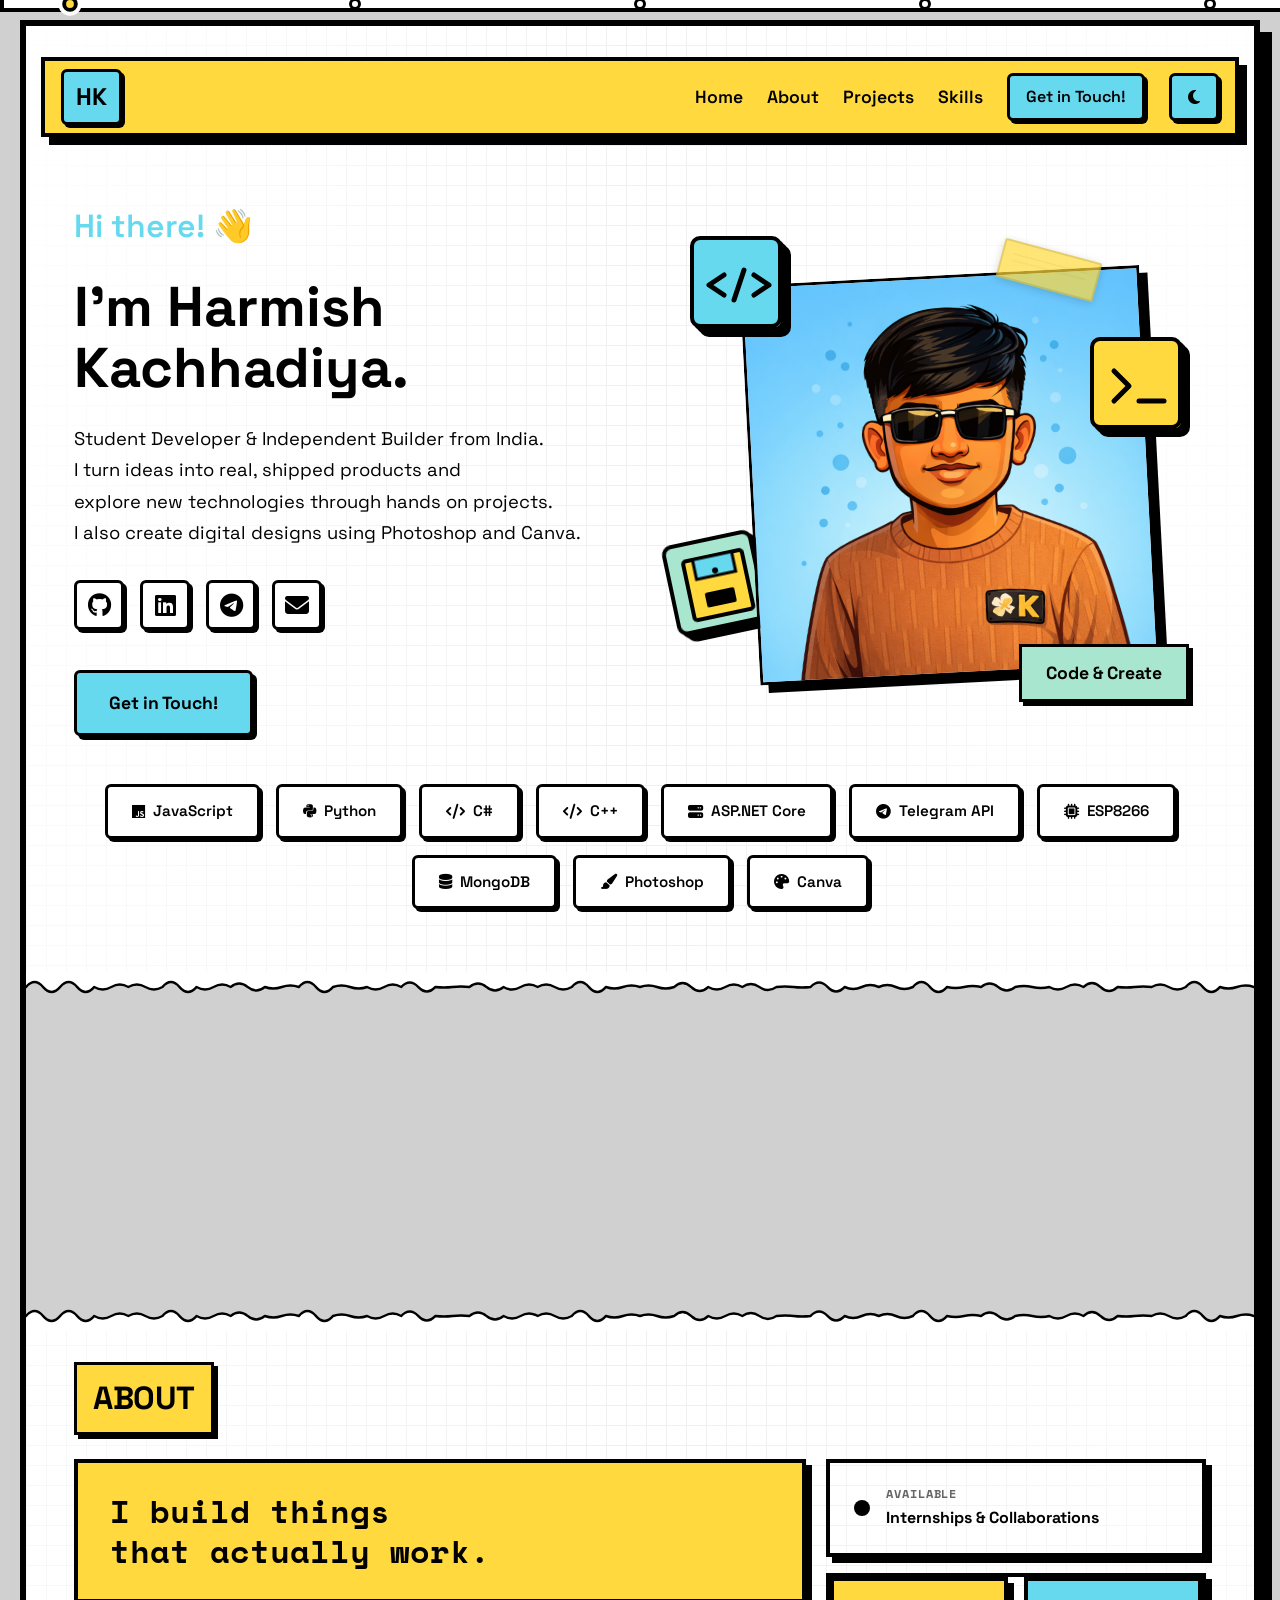
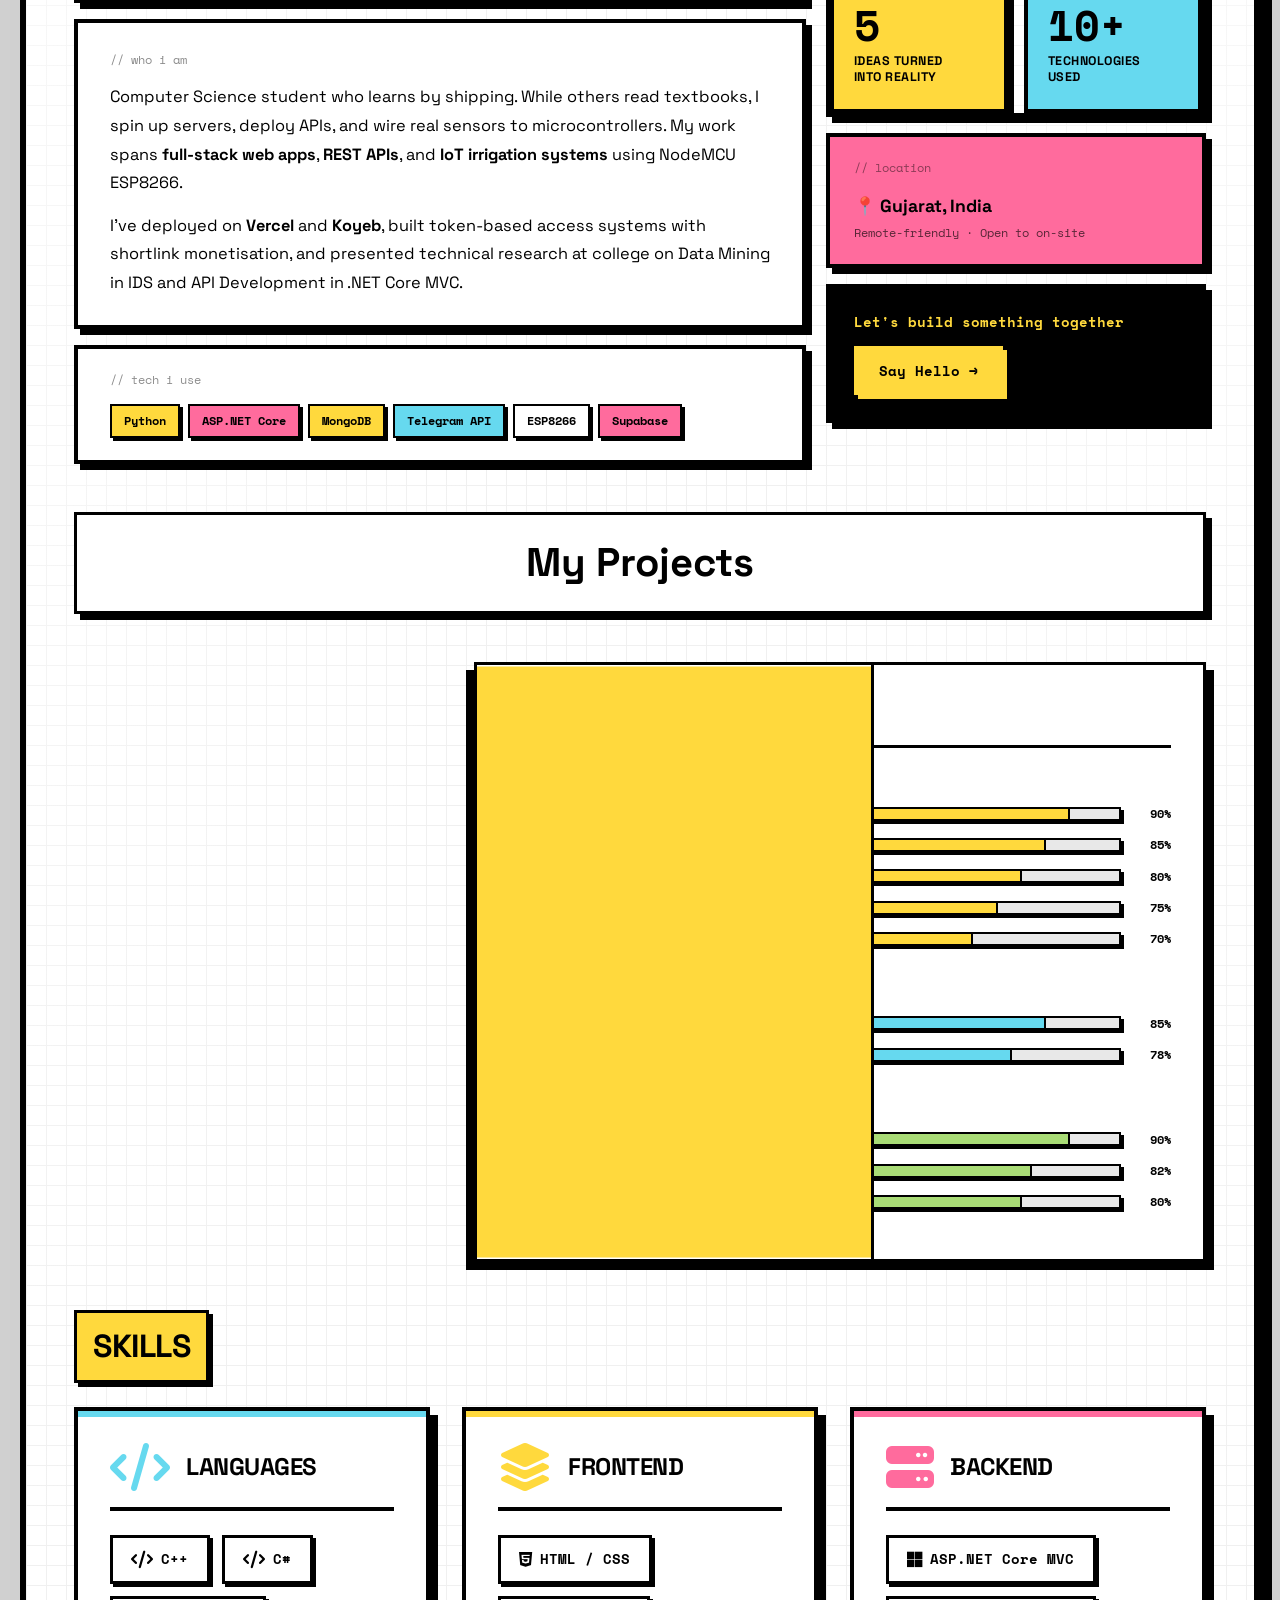
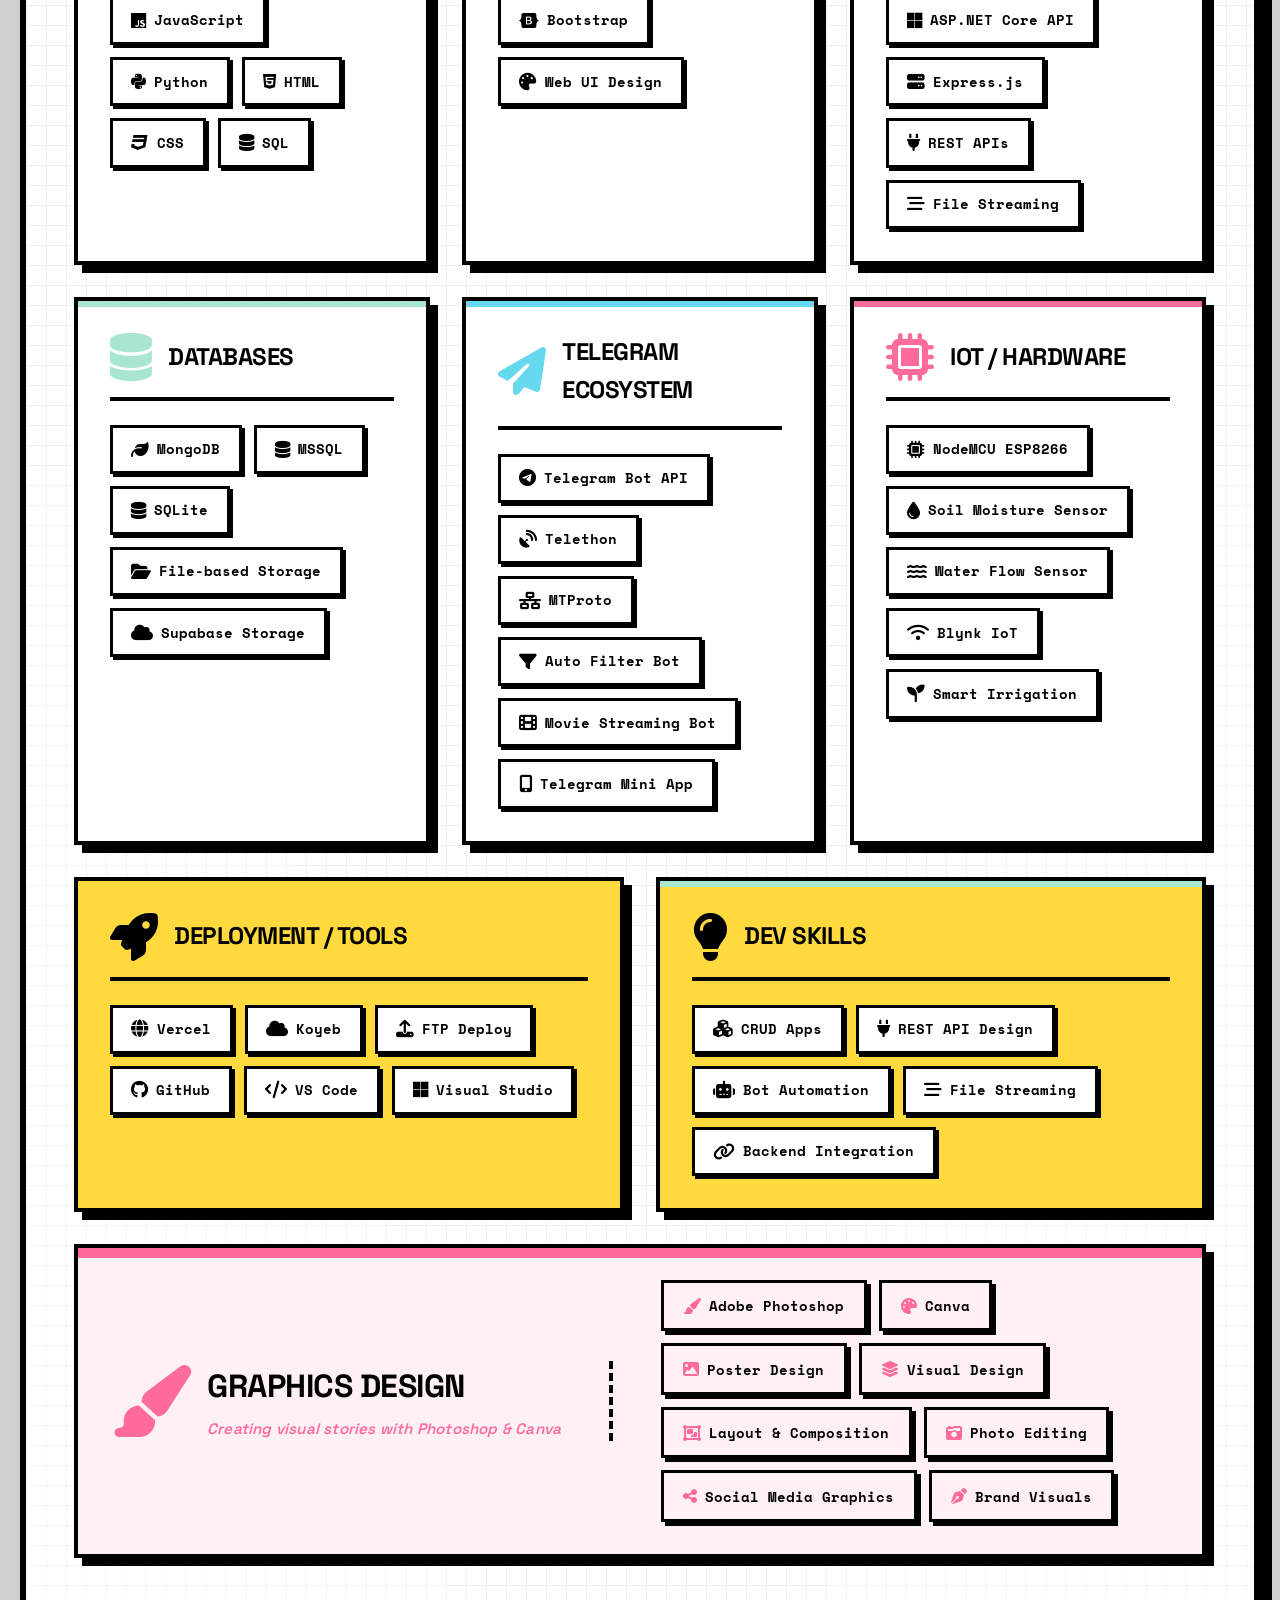
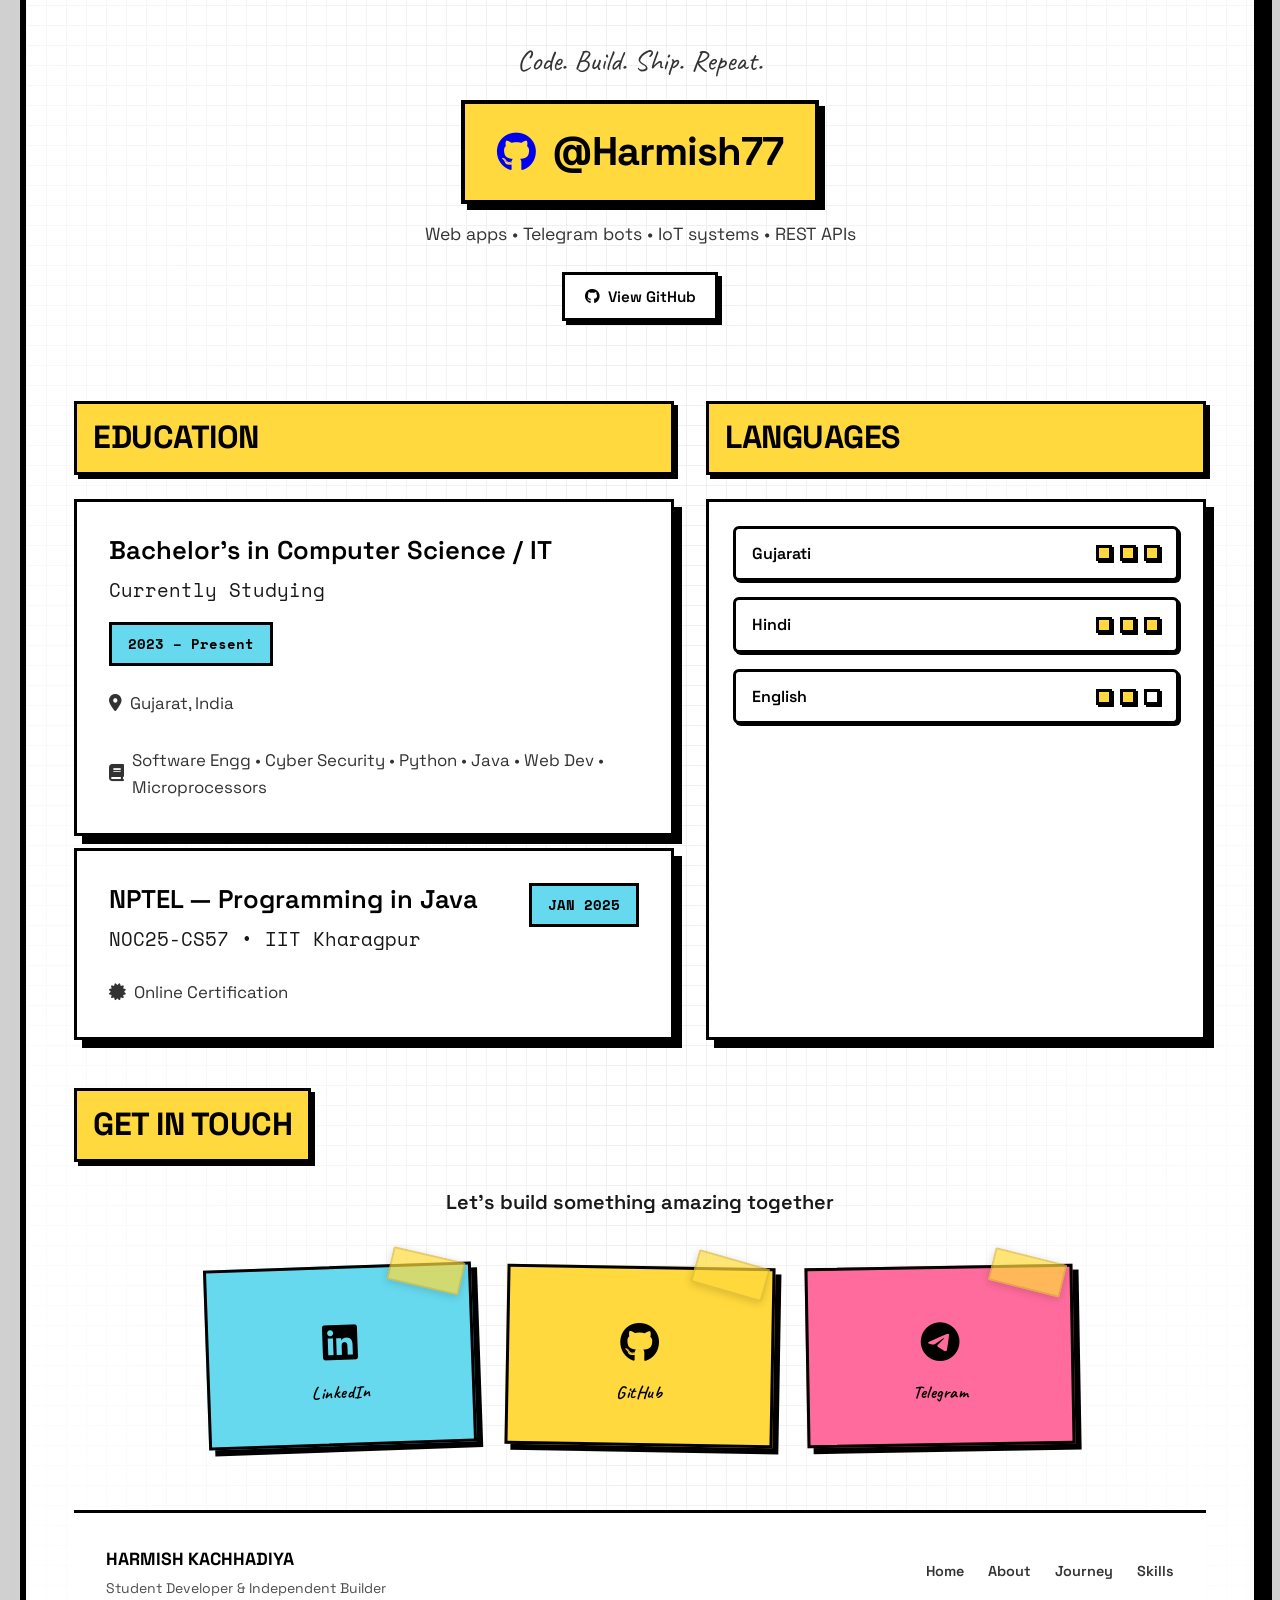
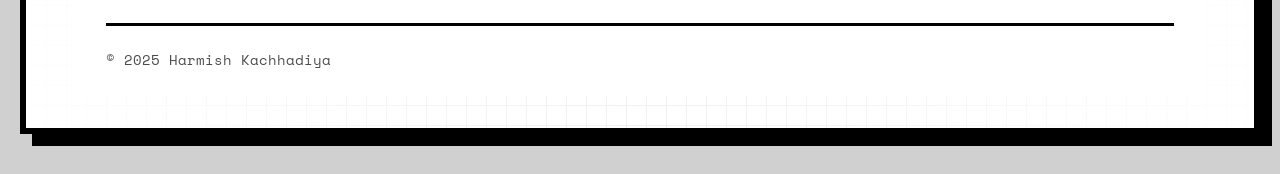
==== commit 92d814fa: "Add Graphics Design skill: Photoshop & Canva, update hero description and meta tags" ====
--- a/index.html
+++ b/index.html
@@ -12,13 +12,13 @@
 
     <!-- Primary Meta Tags -->
 
-    <title>Harmish Kachhadiya | Student Developer & Builder</title>
-
-    <meta name="title" content="Harmish Kachhadiya | Student Developer & Builder">
-
-    <meta name="description" content="Student Developer & Independent Builder with hands-on experience in ASP.NET Core, IoT with ESP8266, and full-stack web development. Based in India.">
-
-    <meta name="keywords" content="Harmish Kachhadiya, Student Developer, ASP.NET Core, IoT, ESP8266, Blynk, Independent Builder, India, Web Developer, Full Stack Developer">
+    <title>Harmish Kachhadiya | Student Developer, Builder & Graphics Designer</title>
+
+    <meta name="title" content="Harmish Kachhadiya | Student Developer, Builder & Graphics Designer">
+
+    <meta name="description" content="Student Developer & Independent Builder with hands-on experience in ASP.NET Core, IoT with ESP8266, full-stack web development, and graphics design with Photoshop & Canva. Based in India.">
+
+    <meta name="keywords" content="Harmish Kachhadiya, Student Developer, ASP.NET Core, IoT, ESP8266, Blynk, Independent Builder, India, Web Developer, Full Stack Developer, Graphics Designer, Photoshop, Canva">
 
     <meta name="author" content="Harmish Kachhadiya">
 
@@ -46,9 +46,9 @@
 
     <meta property="og:site_name" content="Harmish Kachhadiya">
 
-    <meta property="og:title" content="Harmish Kachhadiya | Student Developer & Builder">
-
-    <meta property="og:description" content="Student Developer building real software — web apps, REST APIs, and IoT systems. Based in India.">
+    <meta property="og:title" content="Harmish Kachhadiya | Student Developer, Builder & Graphics Designer">
+
+    <meta property="og:description" content="Student Developer building real software — web apps, REST APIs, and IoT systems. Also a Graphics Designer skilled in Photoshop & Canva. Based in India.">
 
     <meta property="og:image" content="https://harmishkachhadiya.in/image/social-cover.png">
 
@@ -56,7 +56,7 @@
 
     <meta property="og:image:height" content="630">
 
-    <meta property="og:image:alt" content="Harmish Kachhadiya - Student Developer & Builder">
+    <meta property="og:image:alt" content="Harmish Kachhadiya - Student Developer, Builder & Graphics Designer">
 
     <meta property="og:locale" content="en_US">
 
@@ -68,13 +68,13 @@
 
     <meta property="twitter:url" content="https://harmishkachhadiya.in">
 
-    <meta property="twitter:title" content="Harmish Kachhadiya | Student Developer & Builder">
-
-    <meta property="twitter:description" content="Student Developer building real software — web apps, REST APIs, and IoT systems. Based in India.">
+    <meta property="twitter:title" content="Harmish Kachhadiya | Student Developer, Builder & Graphics Designer">
+
+    <meta property="twitter:description" content="Student Developer building real software — web apps, REST APIs, and IoT systems. Also a Graphics Designer skilled in Photoshop & Canva. Based in India.">
 
     <meta property="twitter:image" content="https://harmishkachhadiya.in/image/social-cover.png">
 
-    <meta property="twitter:image:alt" content="Harmish Kachhadiya - Student Developer & Builder">
+    <meta property="twitter:image:alt" content="Harmish Kachhadiya - Student Developer, Builder & Graphics Designer">
 
 
 
@@ -136,7 +136,7 @@
 
       "url": "https://harmishkachhadiya.in",
 
-      "jobTitle": "Student Developer & Independent Builder",
+      "jobTitle": "Student Developer, Independent Builder & Graphics Designer",
 
       "address": {
 
@@ -146,7 +146,7 @@
 
       },
 
-      "knowsAbout": ["Web Development", "ASP.NET Core", "JavaScript", "Python", "C#", "C++", "Telegram Bot API", "IoT", "ESP8266", "MongoDB", "REST API"],
+      "knowsAbout": ["Web Development", "ASP.NET Core", "JavaScript", "Python", "C#", "C++", "Telegram Bot API", "IoT", "ESP8266", "MongoDB", "REST API", "Graphics Design", "Adobe Photoshop", "Canva"],
 
       "sameAs": [
 
@@ -366,7 +366,7 @@
 
                 <p class="hero-description">
 
-                    Based in India, I'm a Student Developer &amp; Independent Builder. I love building real products — web apps,<br> REST APIs, and IoT systems with ESP8266. <br> I turn ideas into shipped software.
+                    Student Developer &amp; Independent Builder from India.<br> I turn ideas into real, shipped products and <br>explore new technologies through hands on projects. <br>I also create digital designs using Photoshop and Canva.
 
                 </p>
 
@@ -497,6 +497,10 @@
             <span class="tech-badge"><i class="fas fa-microchip"></i> ESP8266</span>
 
             <span class="tech-badge"><i class="fas fa-database"></i> MongoDB</span>
+
+            <span class="tech-badge"><i class="fas fa-paint-brush"></i> Photoshop</span>
+
+            <span class="tech-badge"><i class="fas fa-palette"></i> Canva</span>
 
         </div>
 
@@ -1170,6 +1174,53 @@
                         <span class="tag"><i class="fas fa-stream"></i> File Streaming</span>
 
                         <span class="tag"><i class="fas fa-link"></i> Backend Integration</span>
+
+                    </div>
+
+                </div>
+
+                <div class="skill-box design-box">
+
+                    <div class="design-box-inner">
+
+                        <div class="design-box-left">
+
+                            <div class="skill-box-header">
+
+                                <i class="fas fa-paint-brush skill-icon-large"></i>
+
+                                <div>
+                                    <h3 class="skill-box-title">Graphics Design</h3>
+                                    <p class="design-box-sub">Creating visual stories with Photoshop &amp; Canva</p>
+                                </div>
+
+                            </div>
+
+                        </div>
+
+                        <div class="design-box-right">
+
+                            <div class="tech-tags">
+
+                                <span class="tag"><i class="fas fa-paint-brush"></i> Adobe Photoshop</span>
+
+                                <span class="tag"><i class="fas fa-palette"></i> Canva</span>
+
+                                <span class="tag"><i class="fas fa-image"></i> Poster Design</span>
+
+                                <span class="tag"><i class="fas fa-layer-group"></i> Visual Design</span>
+
+                                <span class="tag"><i class="fas fa-object-group"></i> Layout &amp; Composition</span>
+
+                                <span class="tag"><i class="fas fa-camera-retro"></i> Photo Editing</span>
+
+                                <span class="tag"><i class="fas fa-share-alt"></i> Social Media Graphics</span>
+
+                                <span class="tag"><i class="fas fa-pen-nib"></i> Brand Visuals</span>
+
+                            </div>
+
+                        </div>
 
                     </div>
 
--- a/neo-styles.css
+++ b/neo-styles.css
@@ -1418,6 +1418,14 @@
   .skill-box:nth-child(8) {
     grid-column: span 1;
   }
+
+  .skill-box.design-box {
+    grid-column: span 2;
+  }
+
+  .design-box-left {
+    min-width: 220px;
+  }
 }
 
 @media (max-width: 768px) {
@@ -2735,6 +2743,110 @@
   border: 3px solid var(--border);
 }
 
+/* ── Graphics Design Featured Box ── */
+.skill-box.design-box {
+  grid-column: span 6;
+  background: #fff0f6;
+  border: 4px solid var(--border);
+  box-shadow: 8px 8px 0 var(--border);
+}
+
+body[data-theme="dark"] .skill-box.design-box {
+  background: #2a1a20;
+}
+
+.skill-box.design-box::before {
+  height: 10px;
+  background: var(--pink) !important;
+}
+
+.skill-box.design-box .skill-icon-large {
+  font-size: 4.5rem;
+  color: var(--pink) !important;
+}
+
+.skill-box.design-box .skill-box-header {
+  border-bottom: none;
+  margin-bottom: 0;
+  padding-bottom: 0;
+}
+
+.skill-box.design-box .skill-box-title {
+  font-size: 2rem;
+}
+
+.design-box-sub {
+  font-size: 0.95rem;
+  font-style: italic;
+  color: var(--pink);
+  font-weight: 600;
+  margin-top: 0.3rem;
+  letter-spacing: 0.2px;
+}
+
+.design-box-inner {
+  display: flex;
+  align-items: center;
+  gap: 3rem;
+}
+
+.design-box-left {
+  flex: 0 0 auto;
+  min-width: 280px;
+  border-right: 4px dashed var(--border);
+  padding-right: 3rem;
+}
+
+.design-box-right {
+  flex: 1;
+}
+
+.skill-box.design-box .tag {
+  background: #fff0f6;
+  border: 3px solid var(--border);
+  box-shadow: 4px 4px 0 var(--border);
+  font-size: 0.9rem;
+  padding: 0.7rem 1.2rem;
+}
+
+body[data-theme="dark"] .skill-box.design-box .tag {
+  background: #3a1a25;
+}
+
+.skill-box.design-box .tag:hover {
+  background: var(--pink);
+  color: #fff;
+  transform: translate(4px, 4px);
+  box-shadow: 0 0 0 var(--border);
+}
+
+.skill-box.design-box .tag:hover i {
+  color: #fff;
+}
+
+.skill-box.design-box .tag i {
+  color: var(--pink);
+  font-size: 1rem;
+}
+
+@media (max-width: 768px) {
+  .skill-box.design-box {
+    grid-column: span 1;
+  }
+  .design-box-inner {
+    flex-direction: column;
+    gap: 1.5rem;
+  }
+  .design-box-left {
+    border-right: none;
+    border-bottom: 4px dashed var(--border);
+    padding-right: 0;
+    padding-bottom: 1.5rem;
+    min-width: unset;
+    width: 100%;
+  }
+}
+
 .skill-box .tag:hover {
   transform: translate(3px, 3px);
   box-shadow: 0 0 0 var(--border);
--- a/neo-styles.css
+++ b/neo-styles.css
@@ -1418,6 +1418,14 @@
   .skill-box:nth-child(8) {
     grid-column: span 1;
   }
+
+  .skill-box.design-box {
+    grid-column: span 2;
+  }
+
+  .design-box-left {
+    min-width: 220px;
+  }
 }
 
 @media (max-width: 768px) {
@@ -2735,6 +2743,110 @@
   border: 3px solid var(--border);
 }
 
+/* ── Graphics Design Featured Box ── */
+.skill-box.design-box {
+  grid-column: span 6;
+  background: #fff0f6;
+  border: 4px solid var(--border);
+  box-shadow: 8px 8px 0 var(--border);
+}
+
+body[data-theme="dark"] .skill-box.design-box {
+  background: #2a1a20;
+}
+
+.skill-box.design-box::before {
+  height: 10px;
+  background: var(--pink) !important;
+}
+
+.skill-box.design-box .skill-icon-large {
+  font-size: 4.5rem;
+  color: var(--pink) !important;
+}
+
+.skill-box.design-box .skill-box-header {
+  border-bottom: none;
+  margin-bottom: 0;
+  padding-bottom: 0;
+}
+
+.skill-box.design-box .skill-box-title {
+  font-size: 2rem;
+}
+
+.design-box-sub {
+  font-size: 0.95rem;
+  font-style: italic;
+  color: var(--pink);
+  font-weight: 600;
+  margin-top: 0.3rem;
+  letter-spacing: 0.2px;
+}
+
+.design-box-inner {
+  display: flex;
+  align-items: center;
+  gap: 3rem;
+}
+
+.design-box-left {
+  flex: 0 0 auto;
+  min-width: 280px;
+  border-right: 4px dashed var(--border);
+  padding-right: 3rem;
+}
+
+.design-box-right {
+  flex: 1;
+}
+
+.skill-box.design-box .tag {
+  background: #fff0f6;
+  border: 3px solid var(--border);
+  box-shadow: 4px 4px 0 var(--border);
+  font-size: 0.9rem;
+  padding: 0.7rem 1.2rem;
+}
+
+body[data-theme="dark"] .skill-box.design-box .tag {
+  background: #3a1a25;
+}
+
+.skill-box.design-box .tag:hover {
+  background: var(--pink);
+  color: #fff;
+  transform: translate(4px, 4px);
+  box-shadow: 0 0 0 var(--border);
+}
+
+.skill-box.design-box .tag:hover i {
+  color: #fff;
+}
+
+.skill-box.design-box .tag i {
+  color: var(--pink);
+  font-size: 1rem;
+}
+
+@media (max-width: 768px) {
+  .skill-box.design-box {
+    grid-column: span 1;
+  }
+  .design-box-inner {
+    flex-direction: column;
+    gap: 1.5rem;
+  }
+  .design-box-left {
+    border-right: none;
+    border-bottom: 4px dashed var(--border);
+    padding-right: 0;
+    padding-bottom: 1.5rem;
+    min-width: unset;
+    width: 100%;
+  }
+}
+
 .skill-box .tag:hover {
   transform: translate(3px, 3px);
   box-shadow: 0 0 0 var(--border);
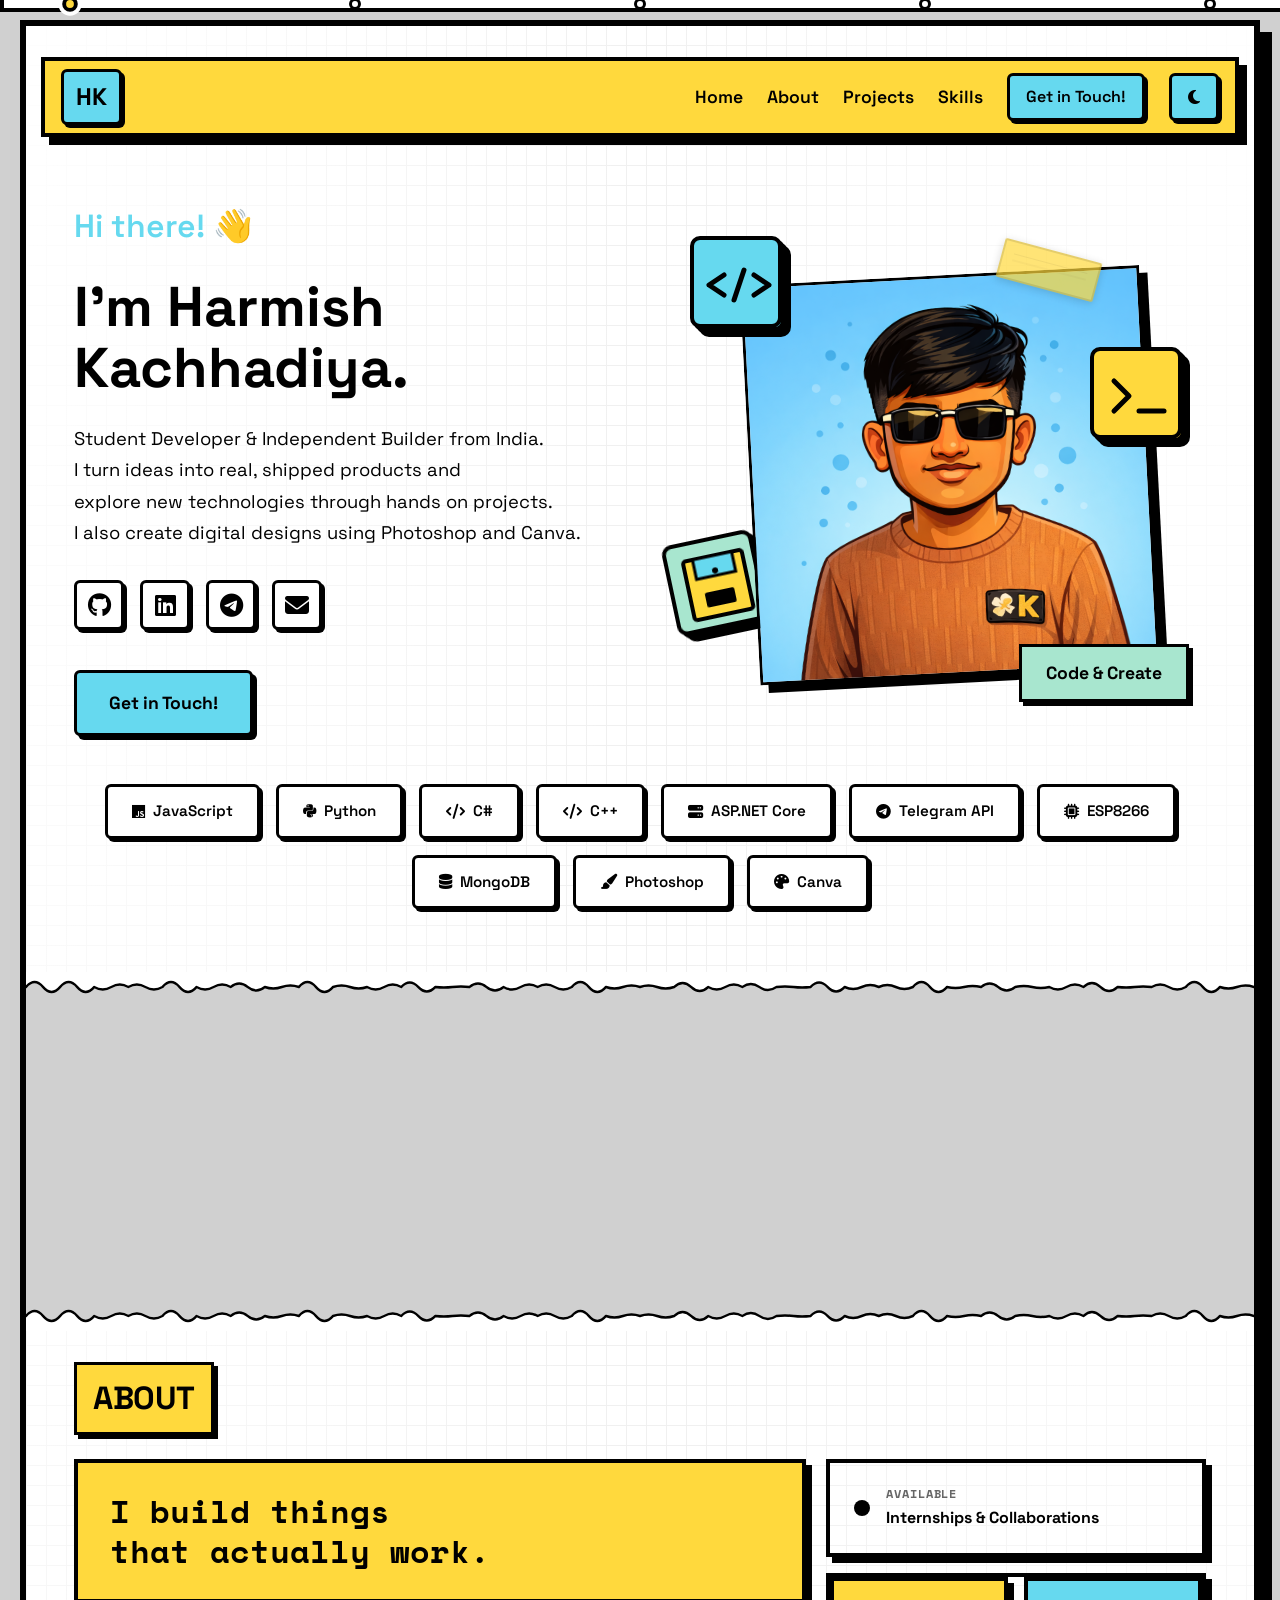
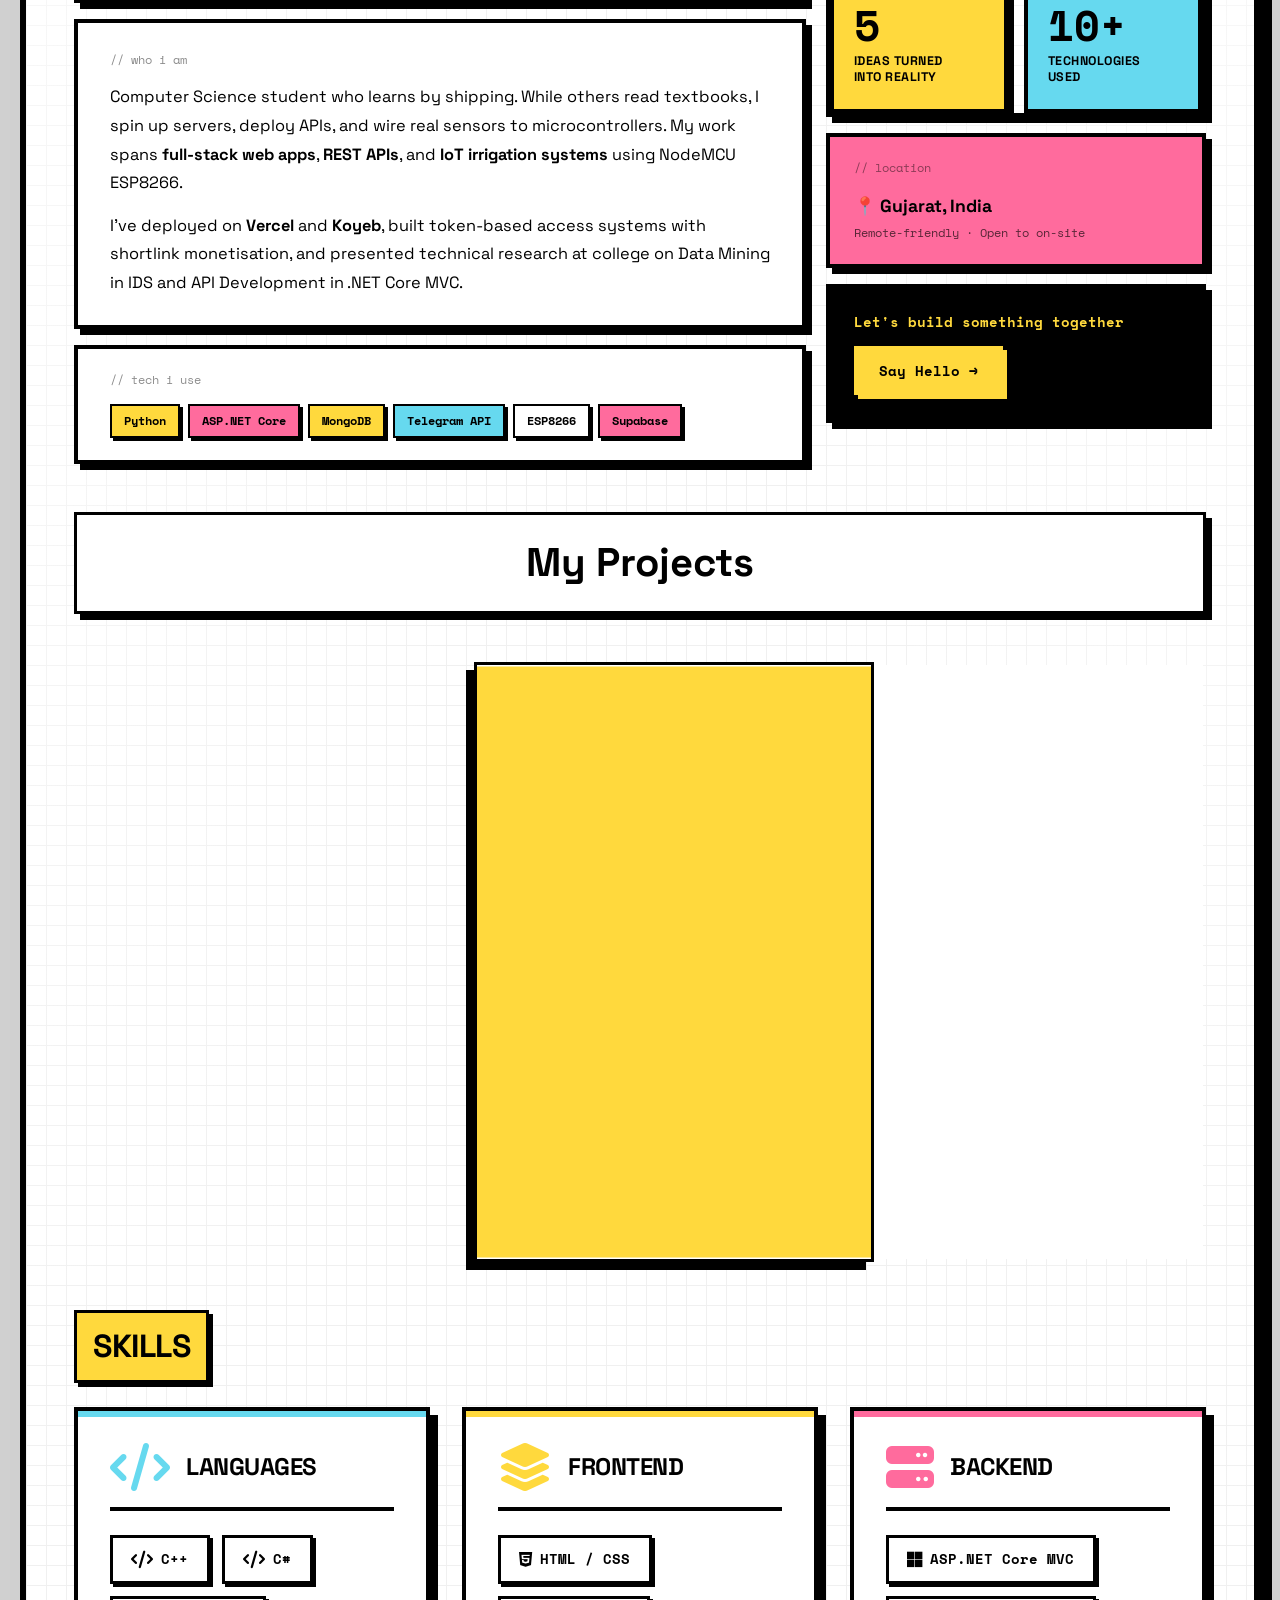
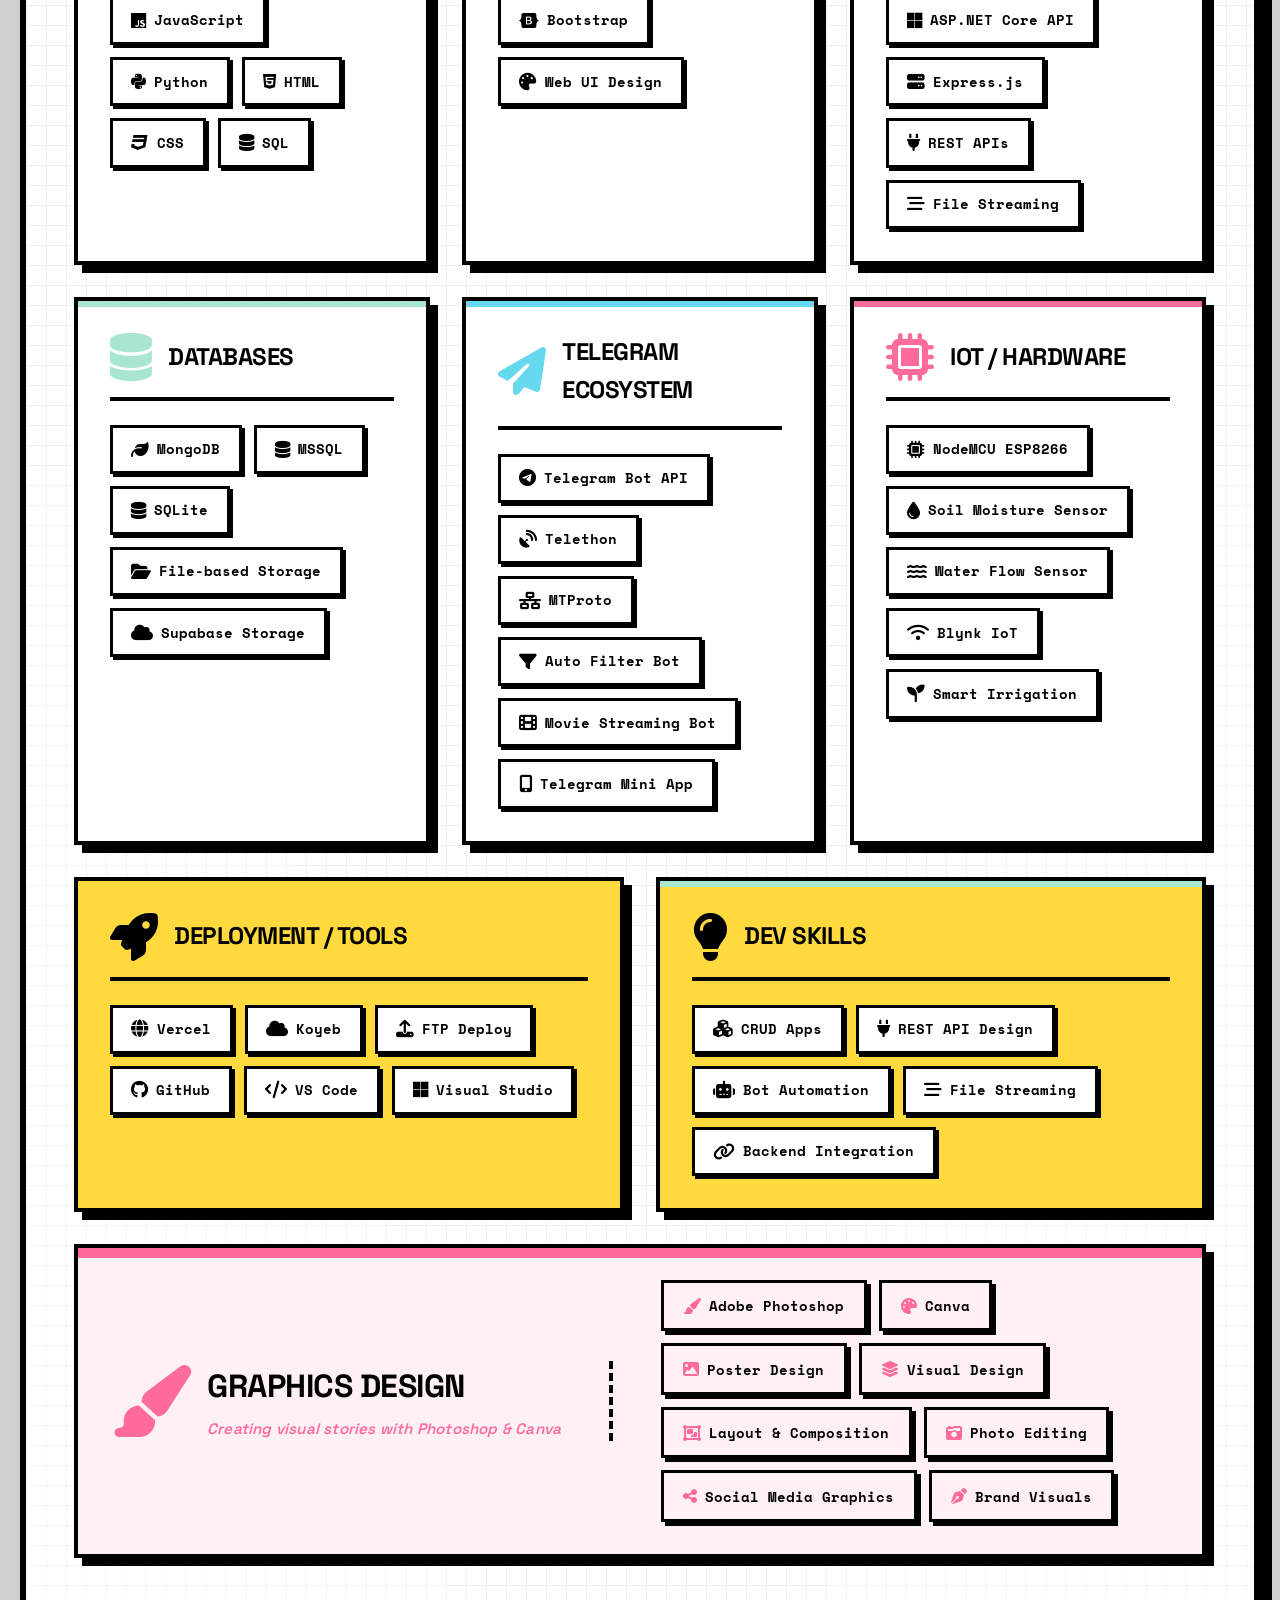
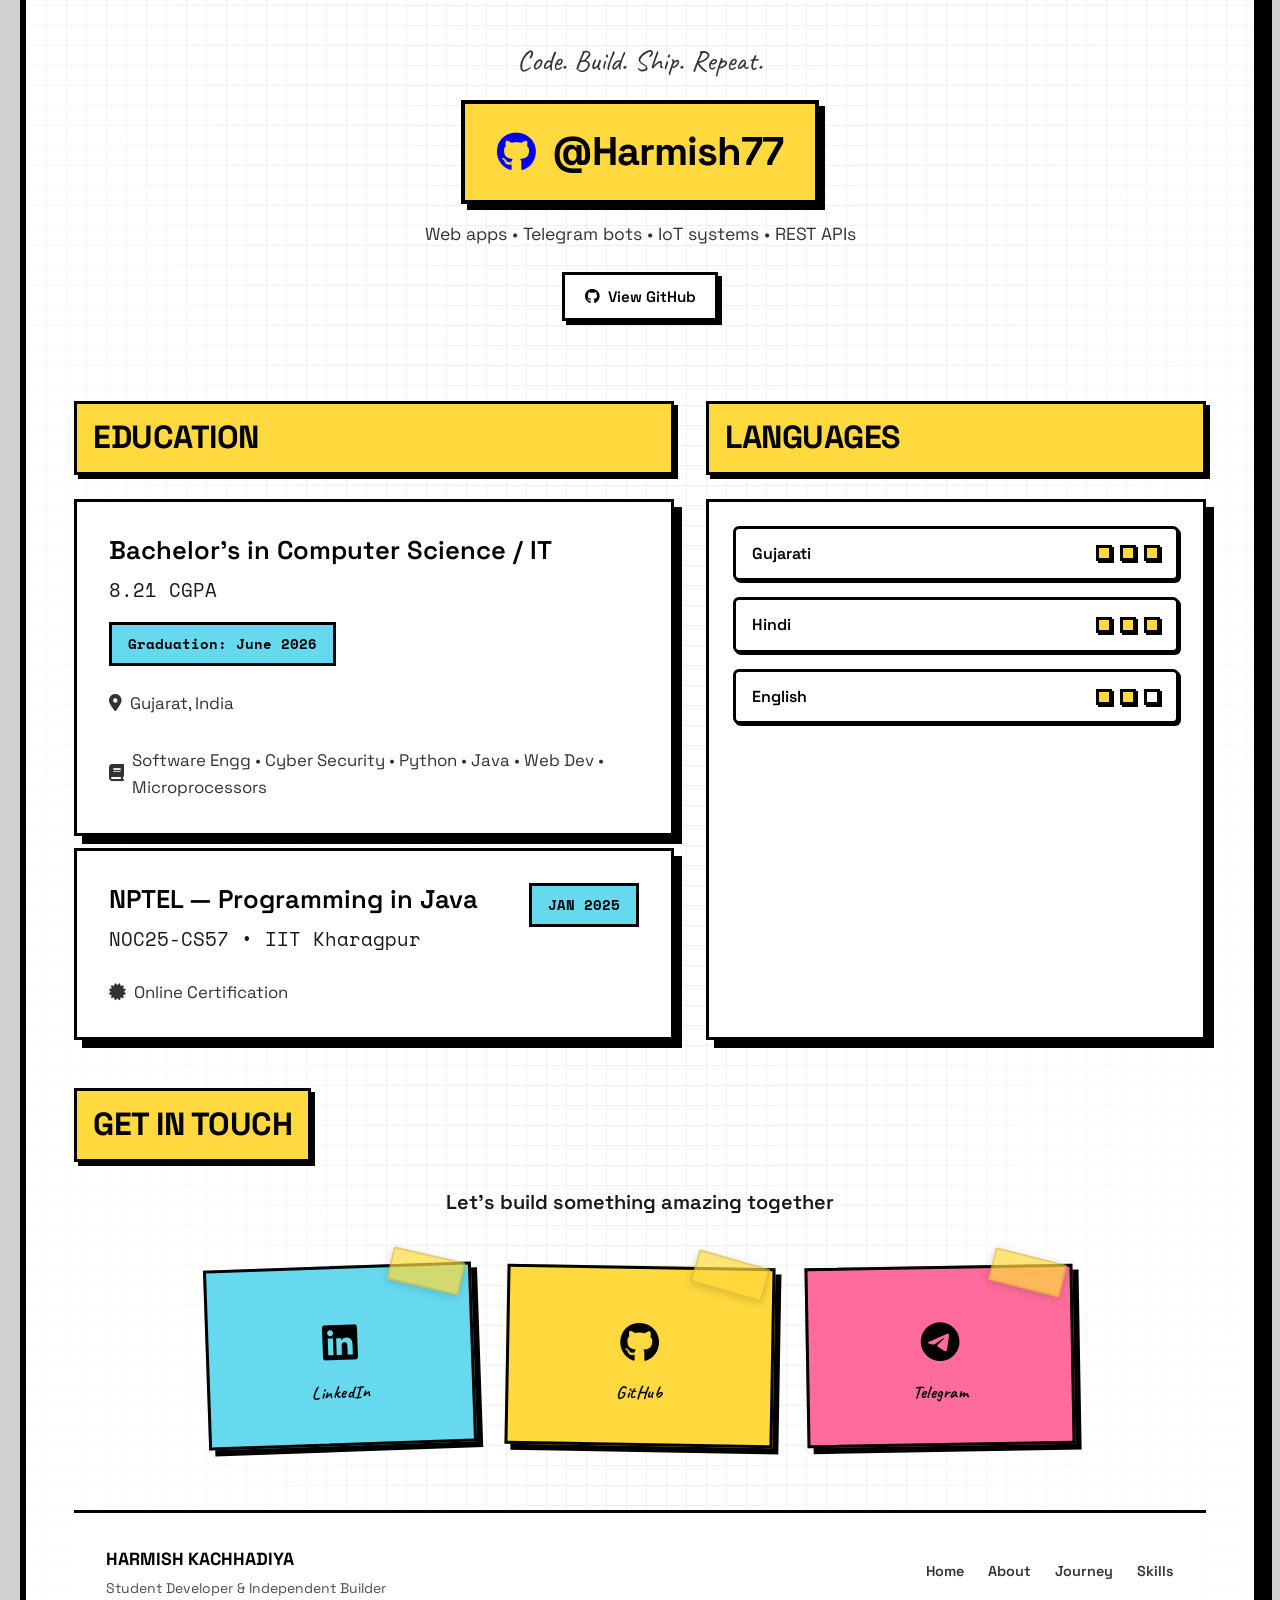
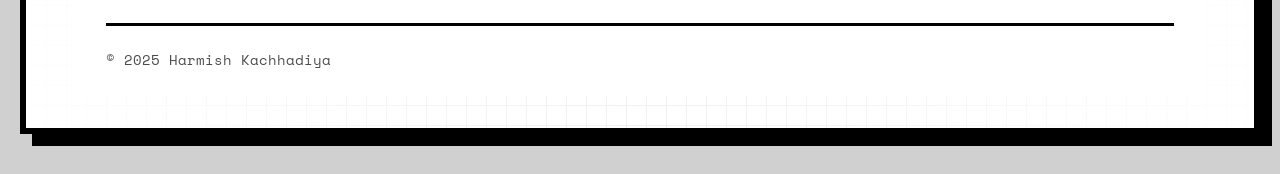
==== commit 14568fe1: "Update education details in index.html" ====
--- a/index.html
+++ b/index.html
@@ -1272,11 +1272,11 @@
 
                                 <h3 class="education-title">Bachelor's in Computer Science / IT</h3>
 
-                                <p class="education-school">Currently Studying</p>
+                                <p class="education-school">8.21 CGPA</p>
 
                             </div>
 
-                            <span class="badge">2023 – Present</span>
+                            <span class="badge">Graduation: June 2026</span>
 
                         </div>
 
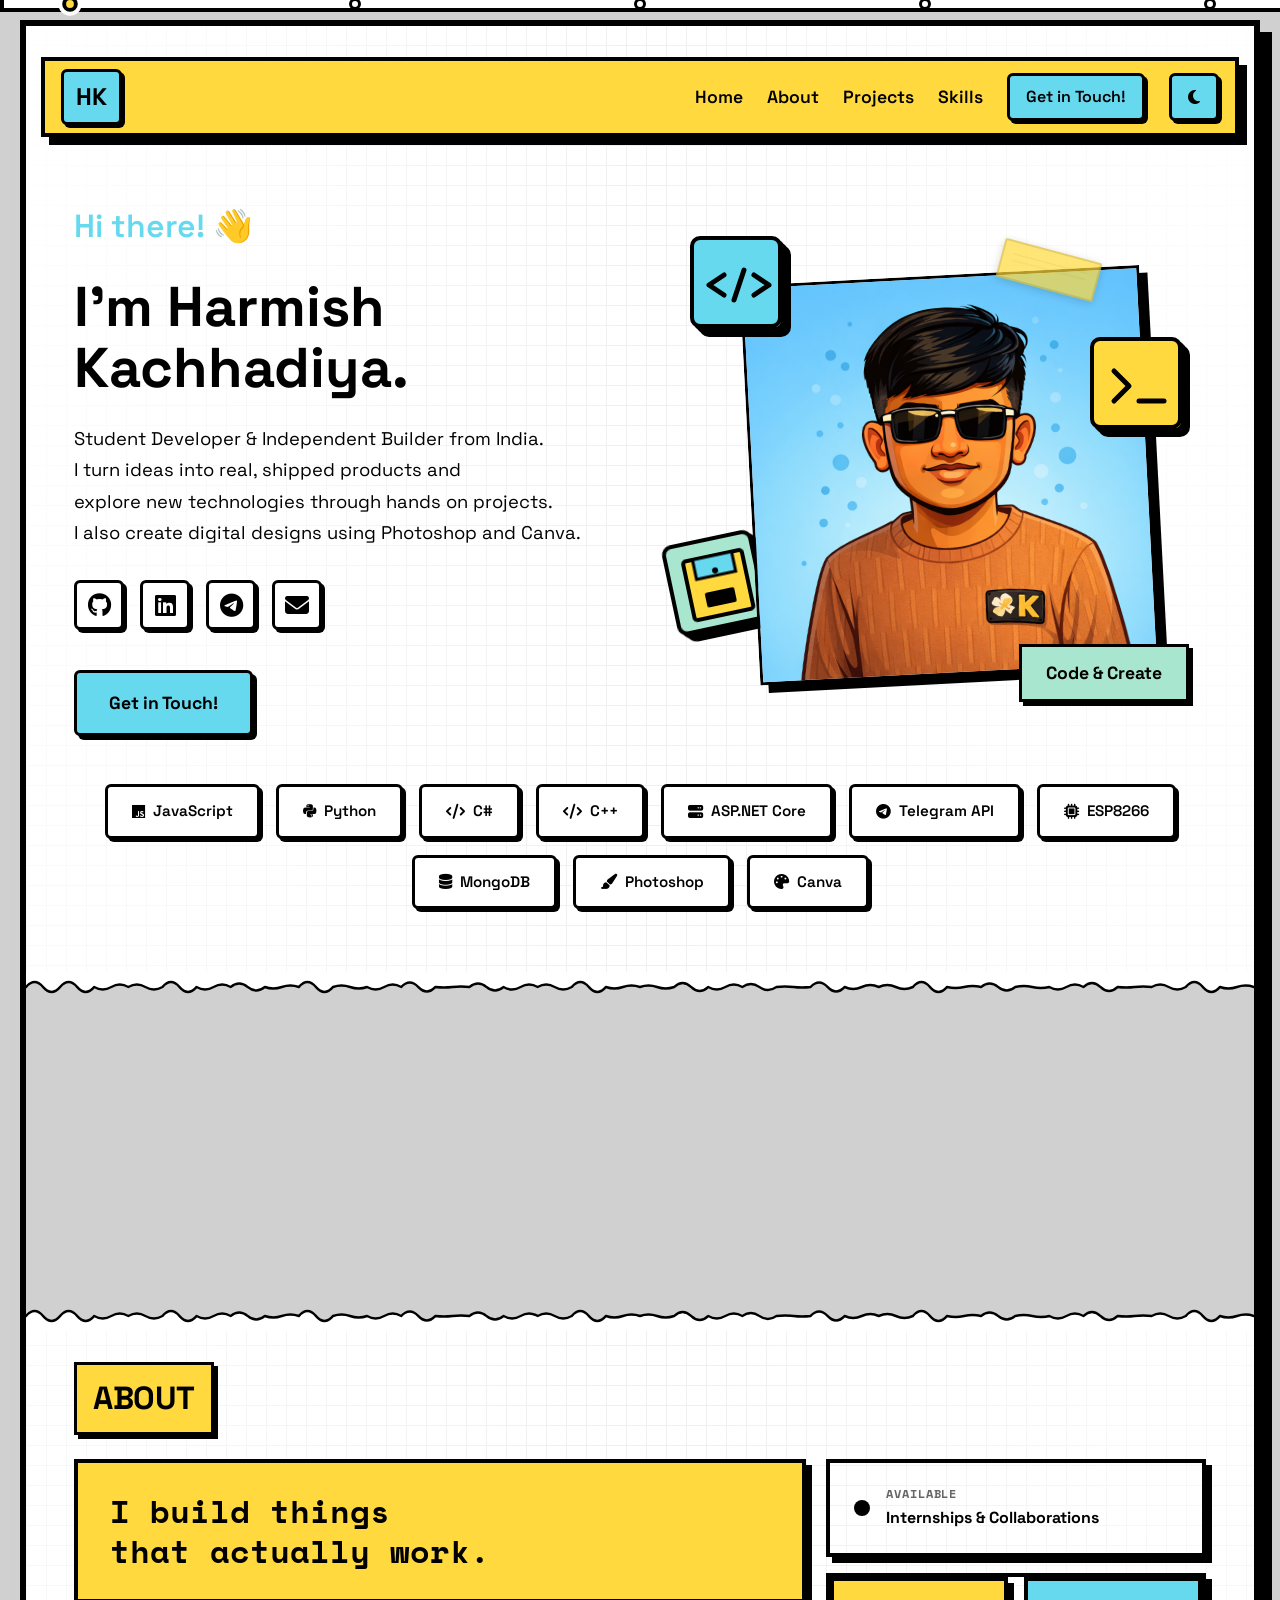
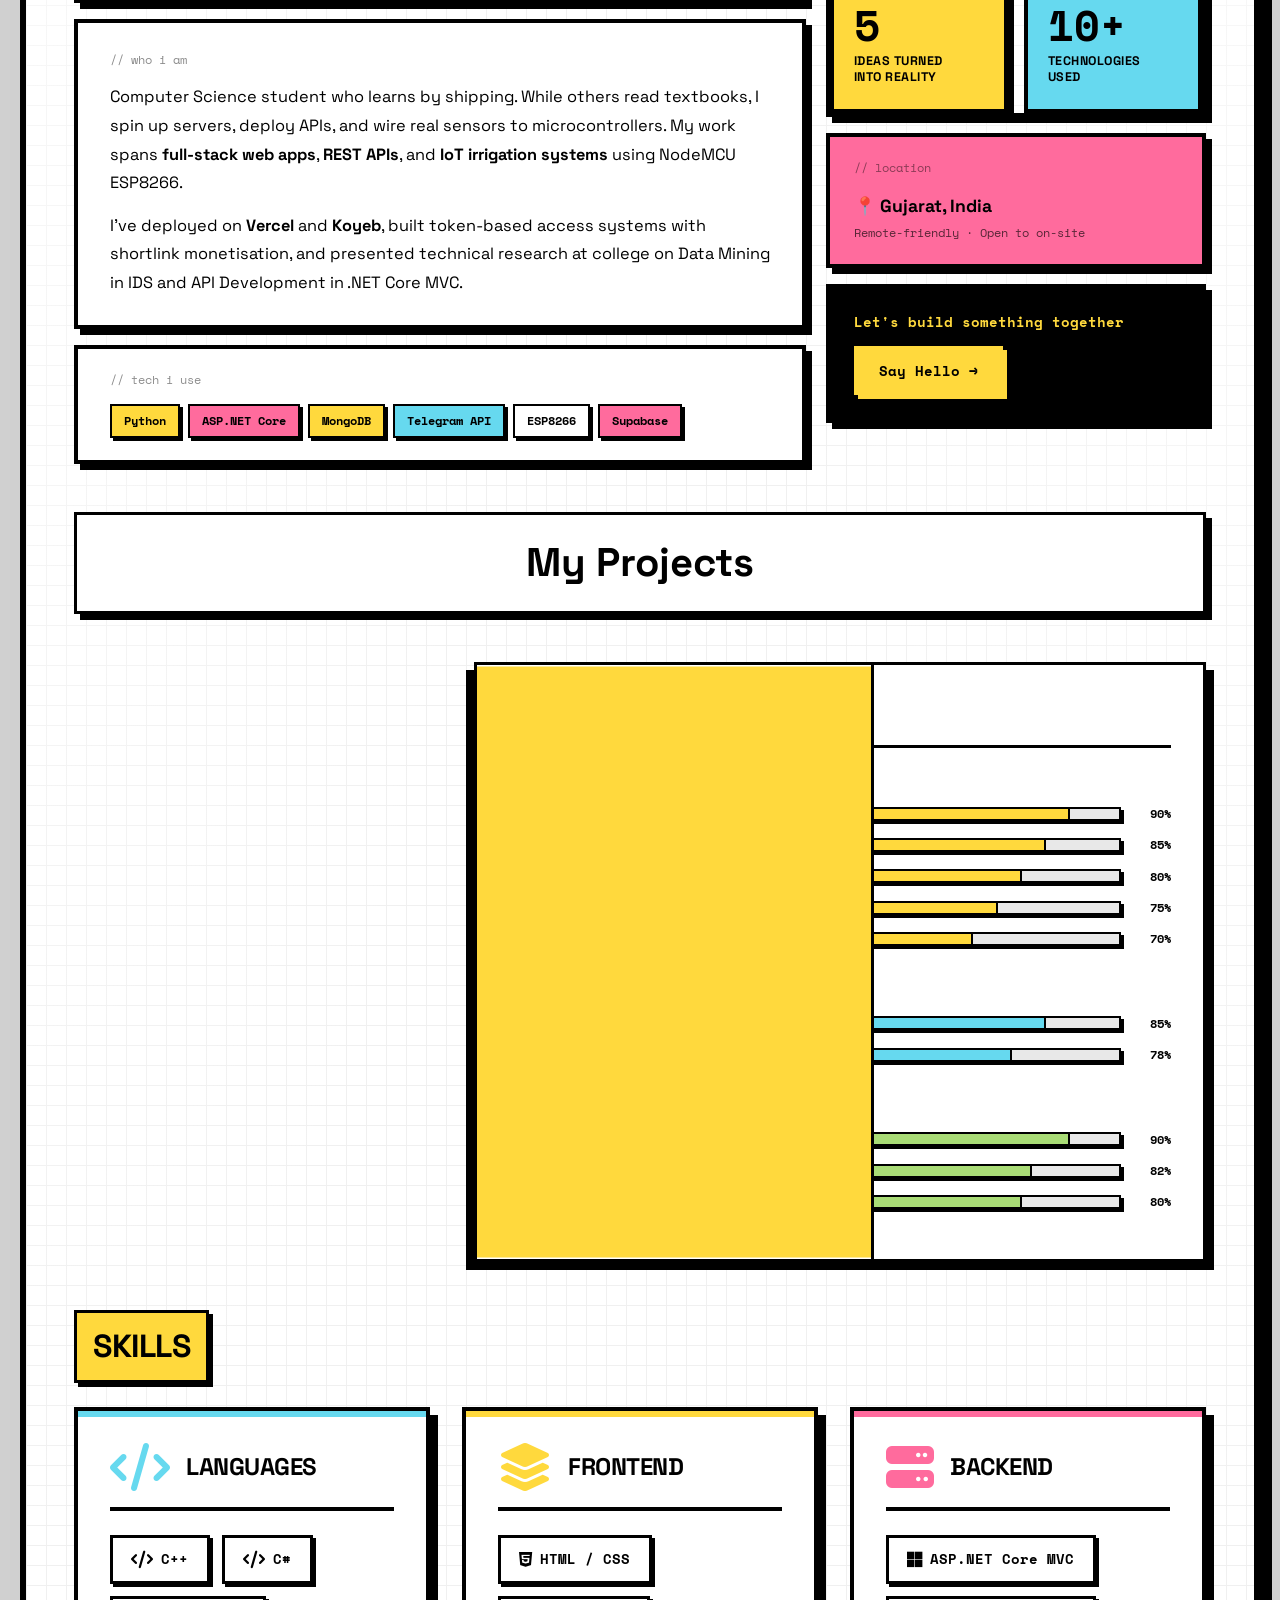
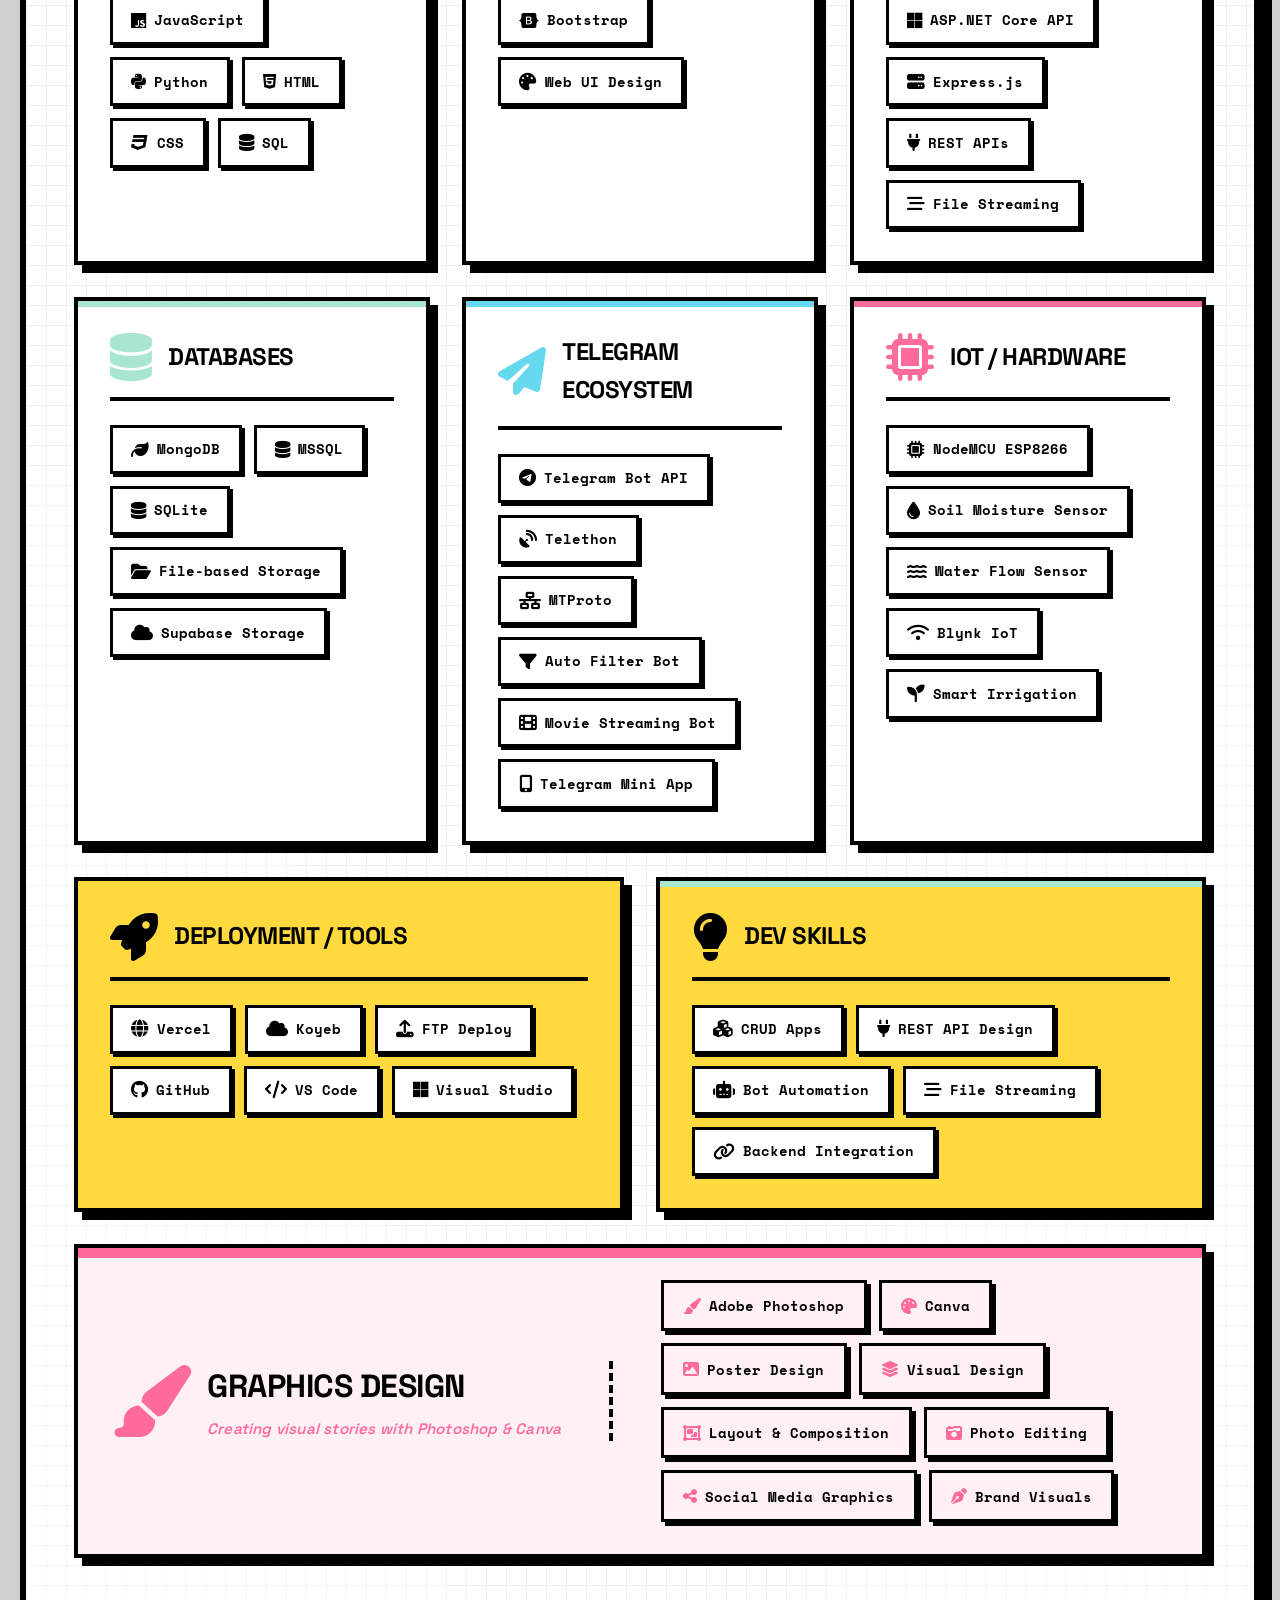
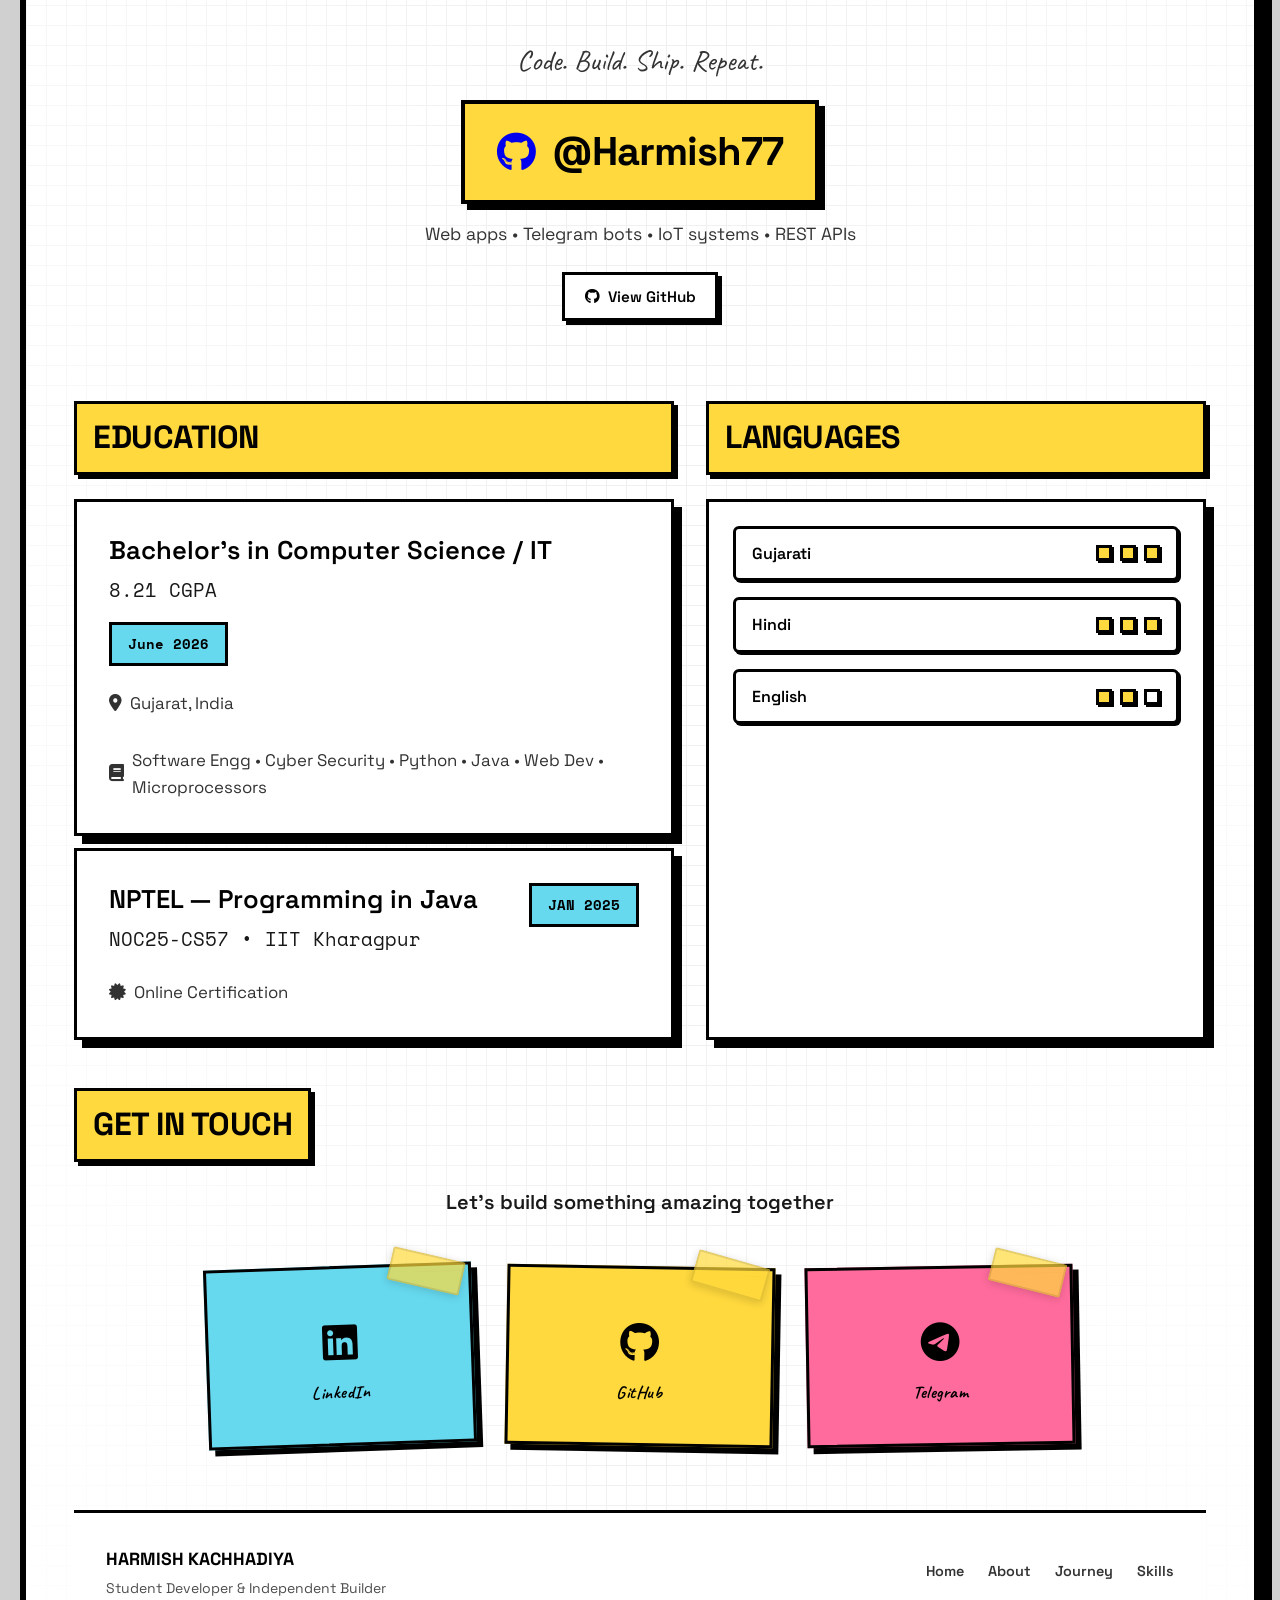
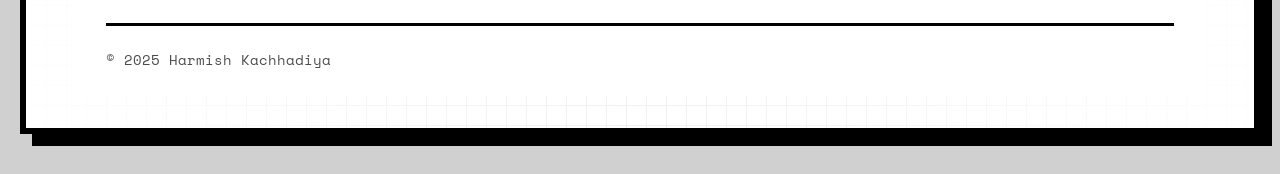
==== commit a131ddd1: "Simplify graduation date display in index.html" ====
--- a/index.html
+++ b/index.html
@@ -1276,7 +1276,7 @@
 
                             </div>
 
-                            <span class="badge">Graduation: June 2026</span>
+                            <span class="badge">June 2026</span>
 
                         </div>
 
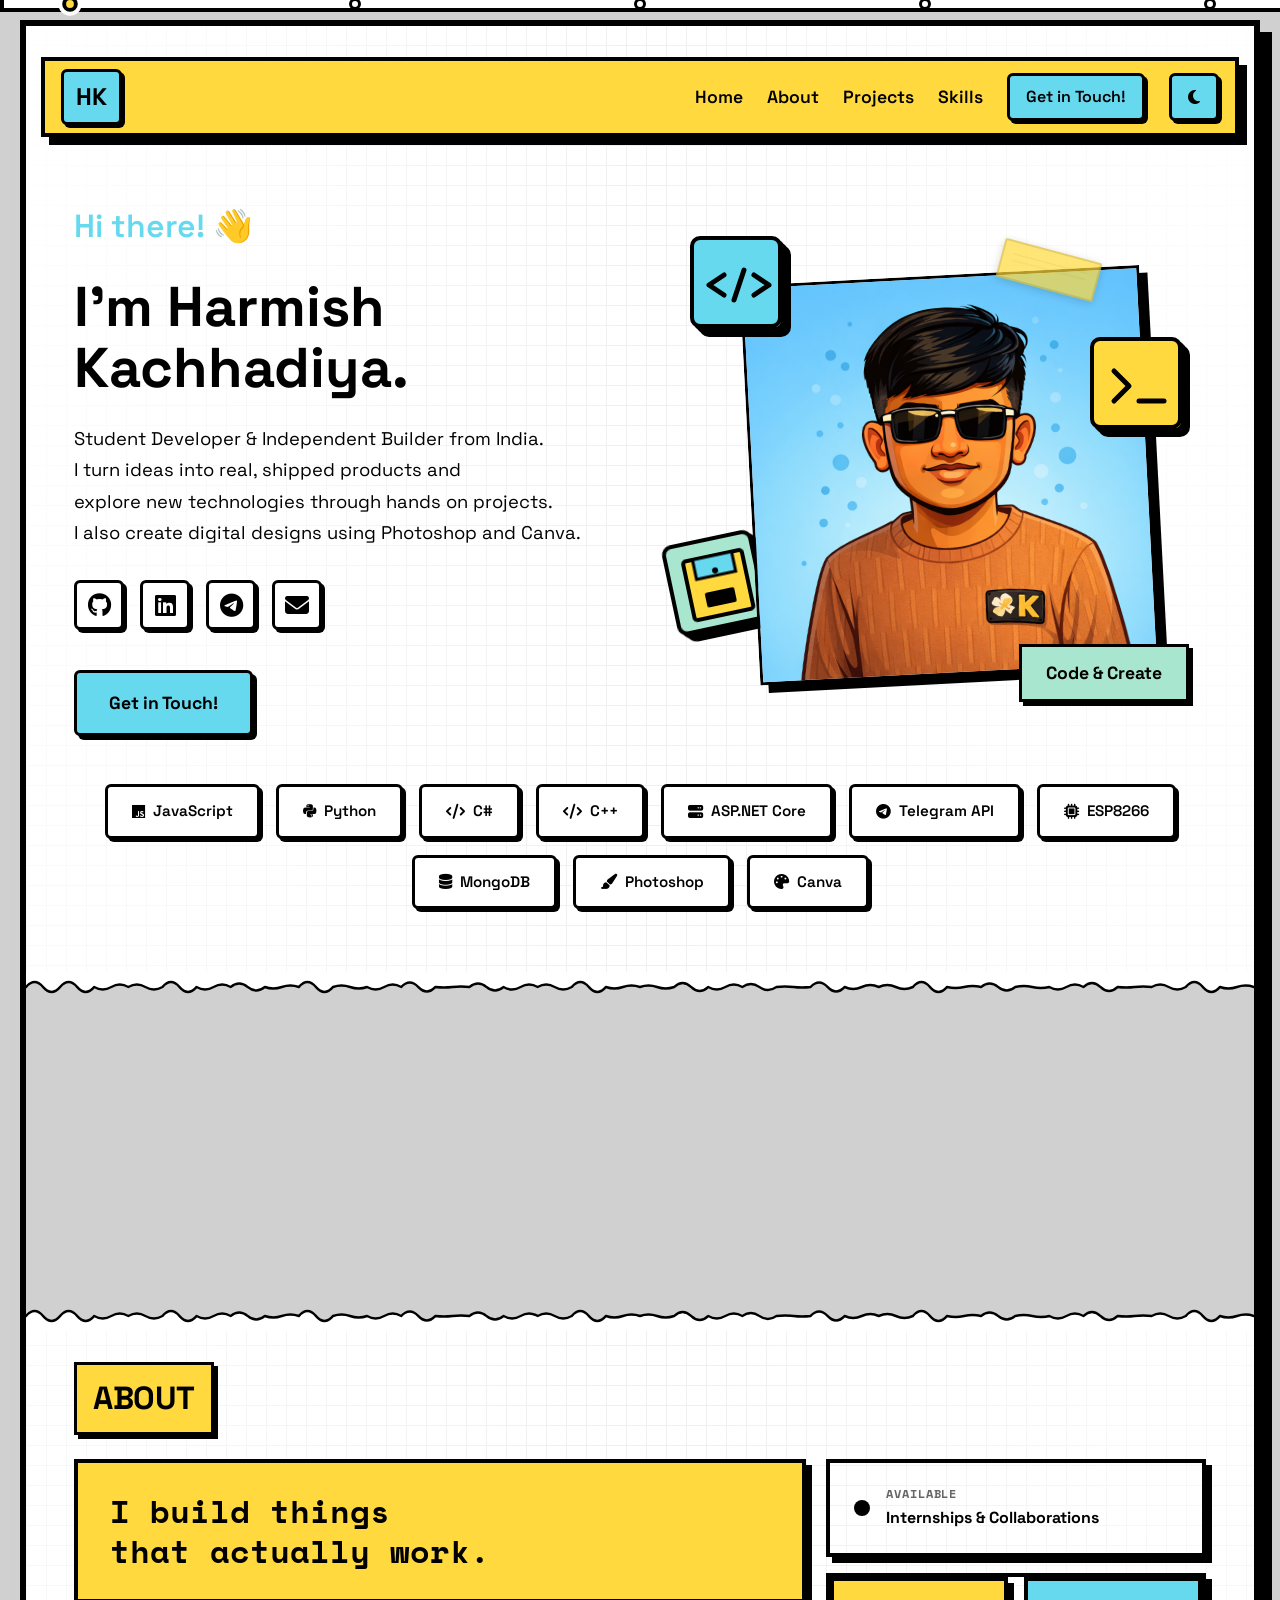
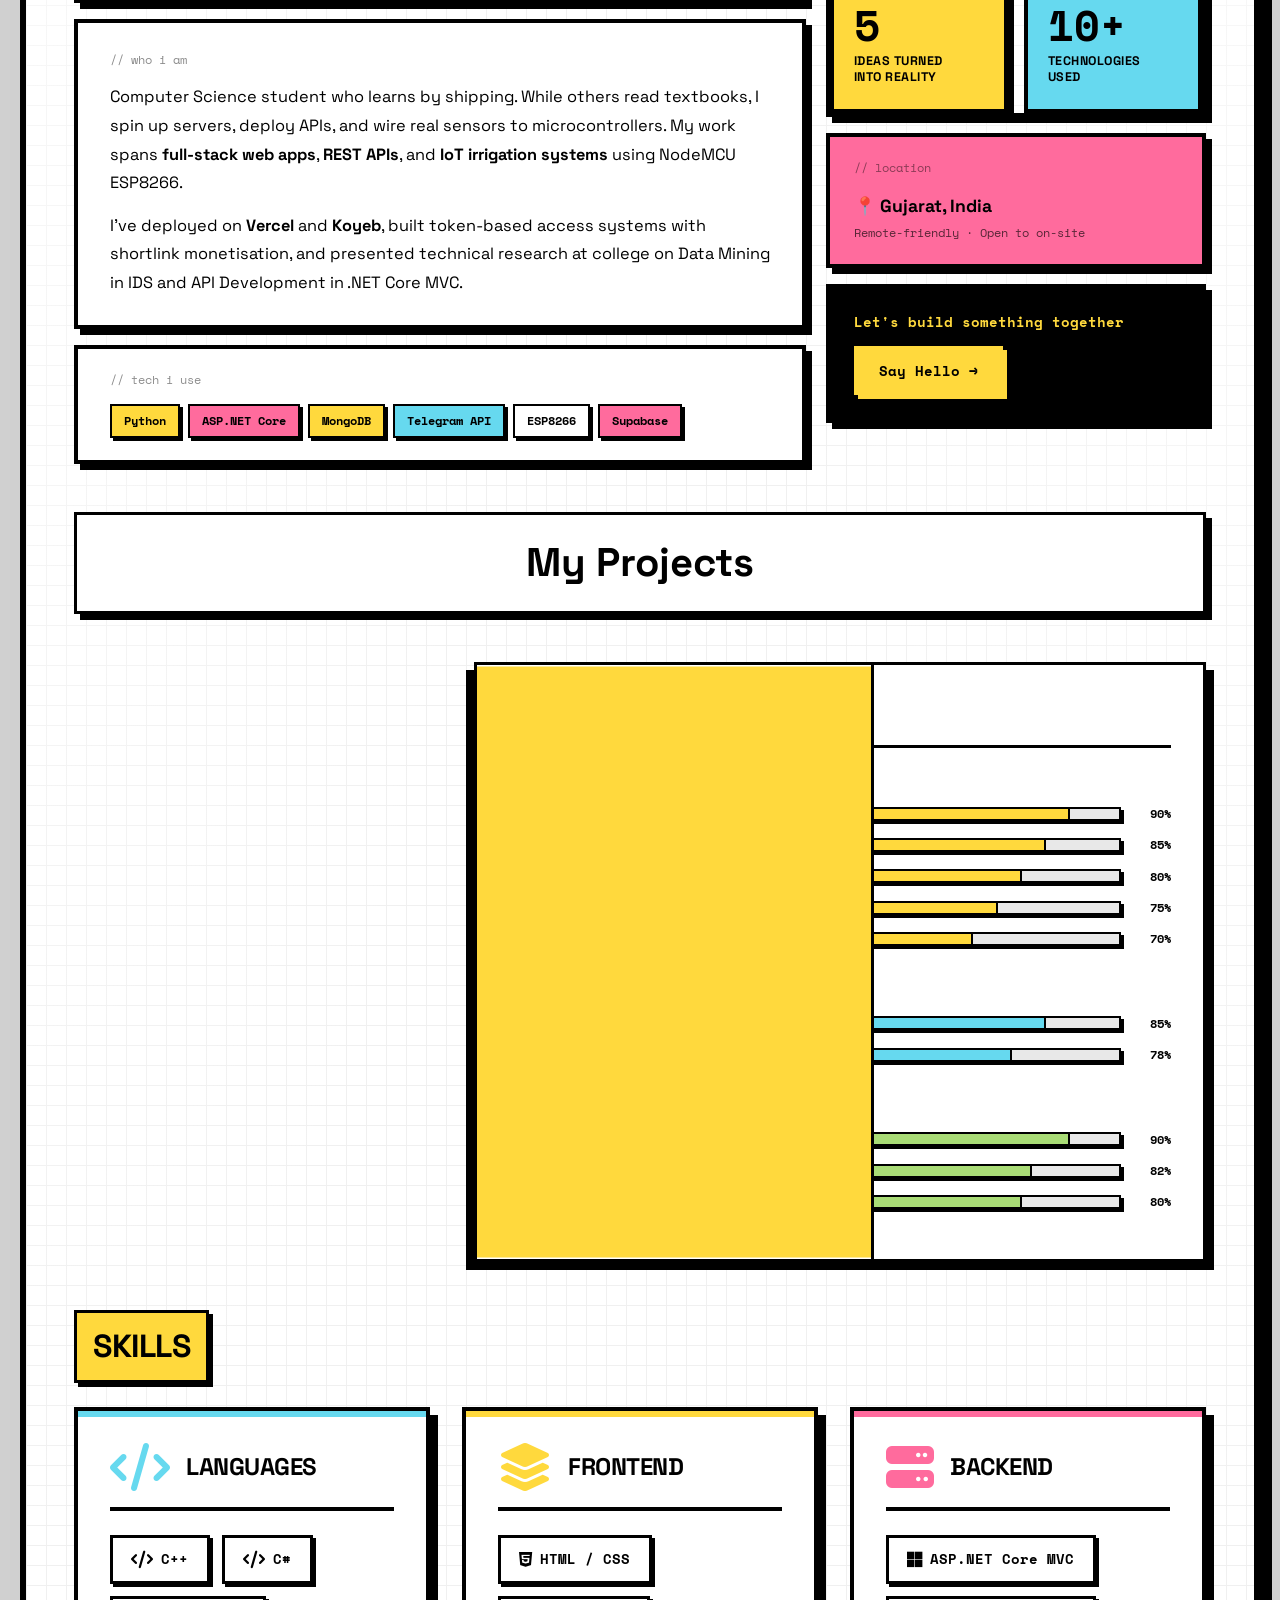
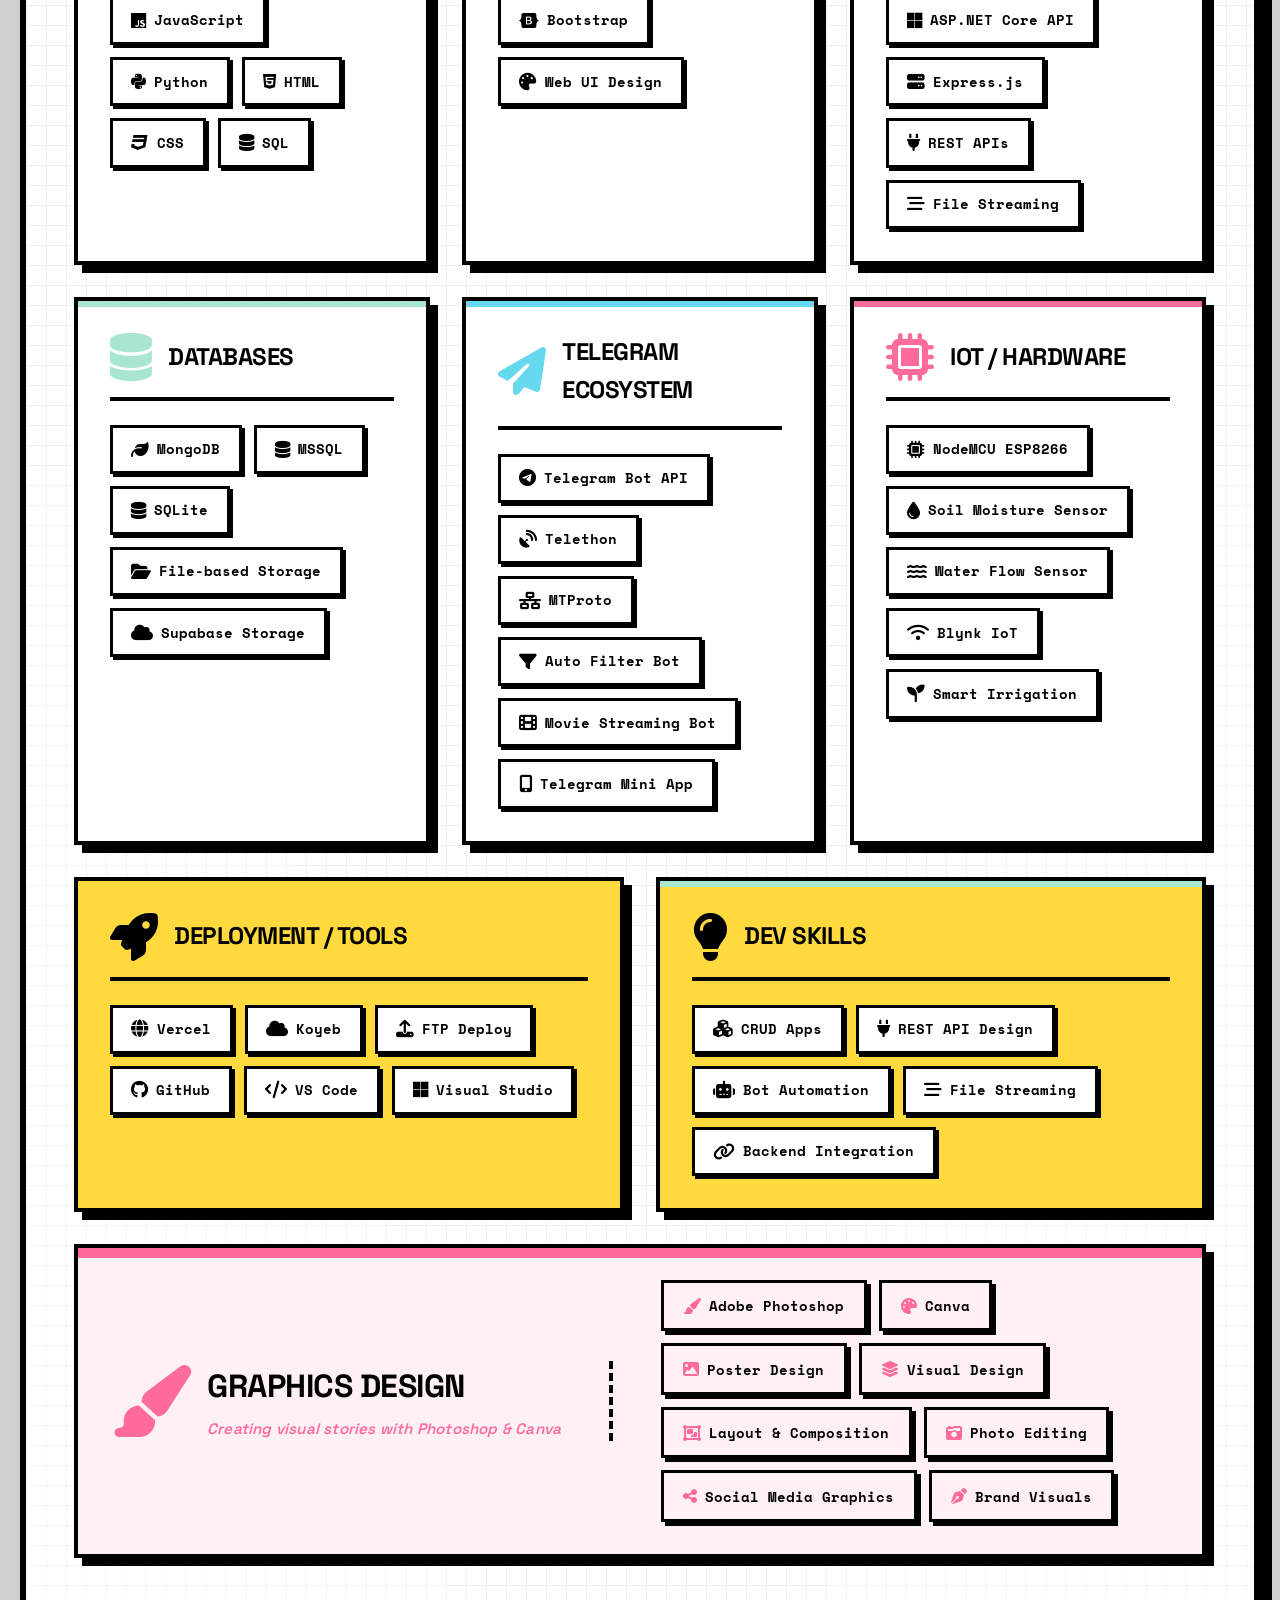
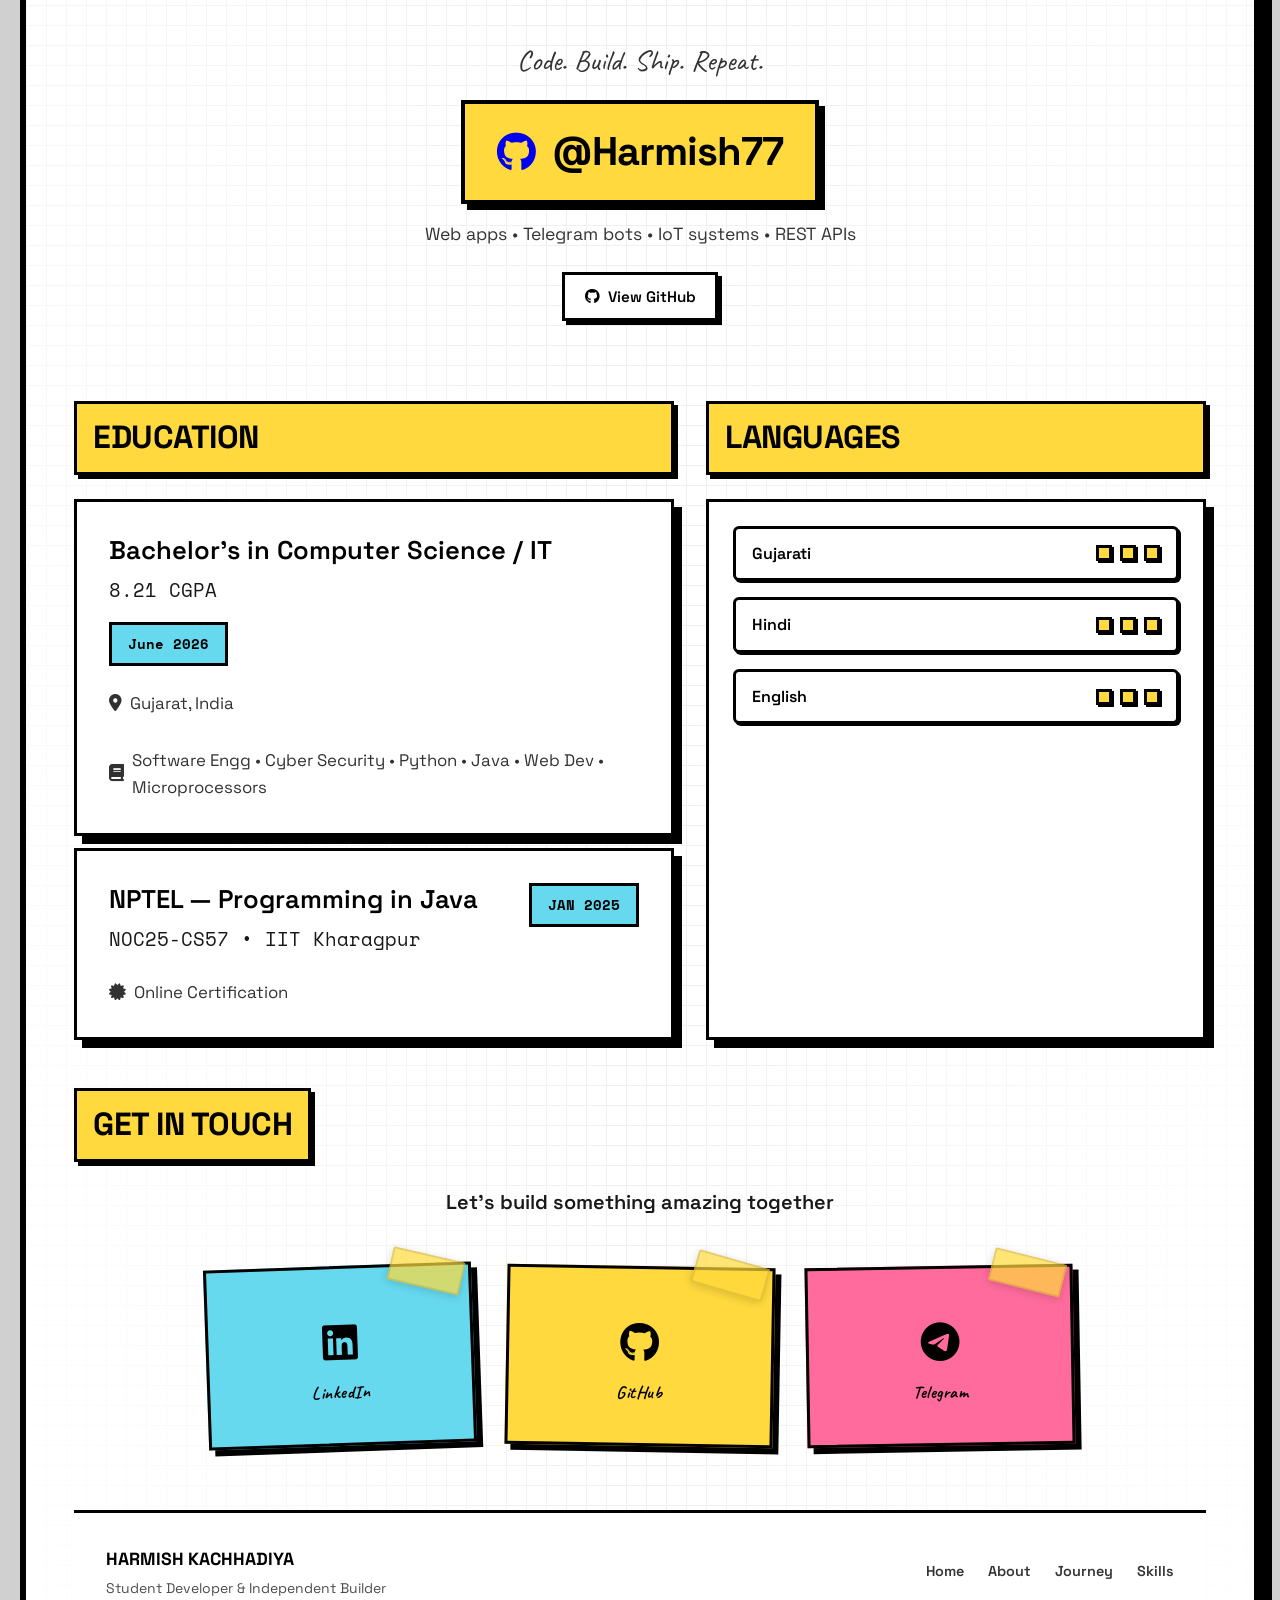
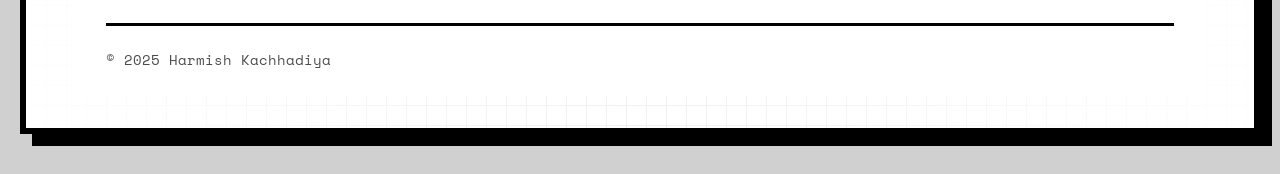
==== commit 4419ba3a: "Change star rating from empty to filled" ====
--- a/index.html
+++ b/index.html
@@ -1356,7 +1356,7 @@
 
                                 <span class="star filled"></span>
 
-                                <span class="star"></span>
+                                <span class="star filled"></span>
 
                             </div>
 
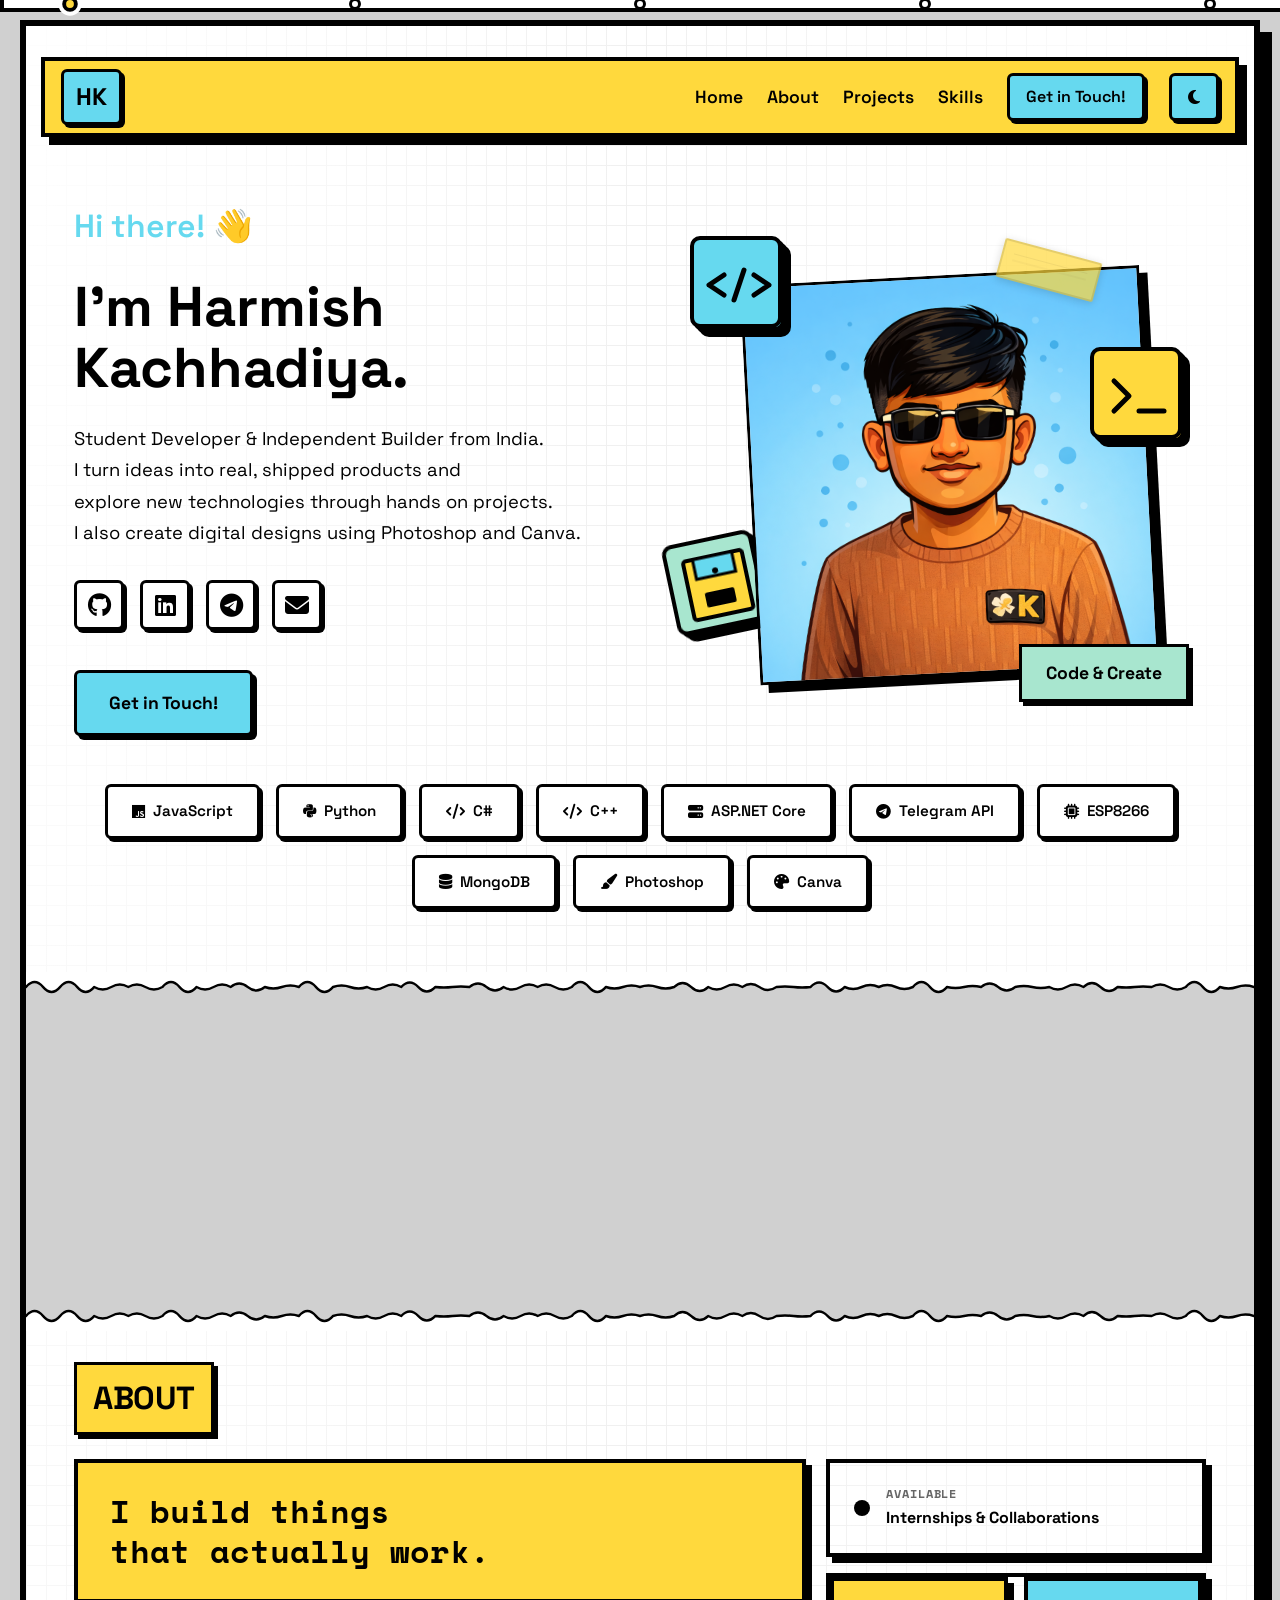
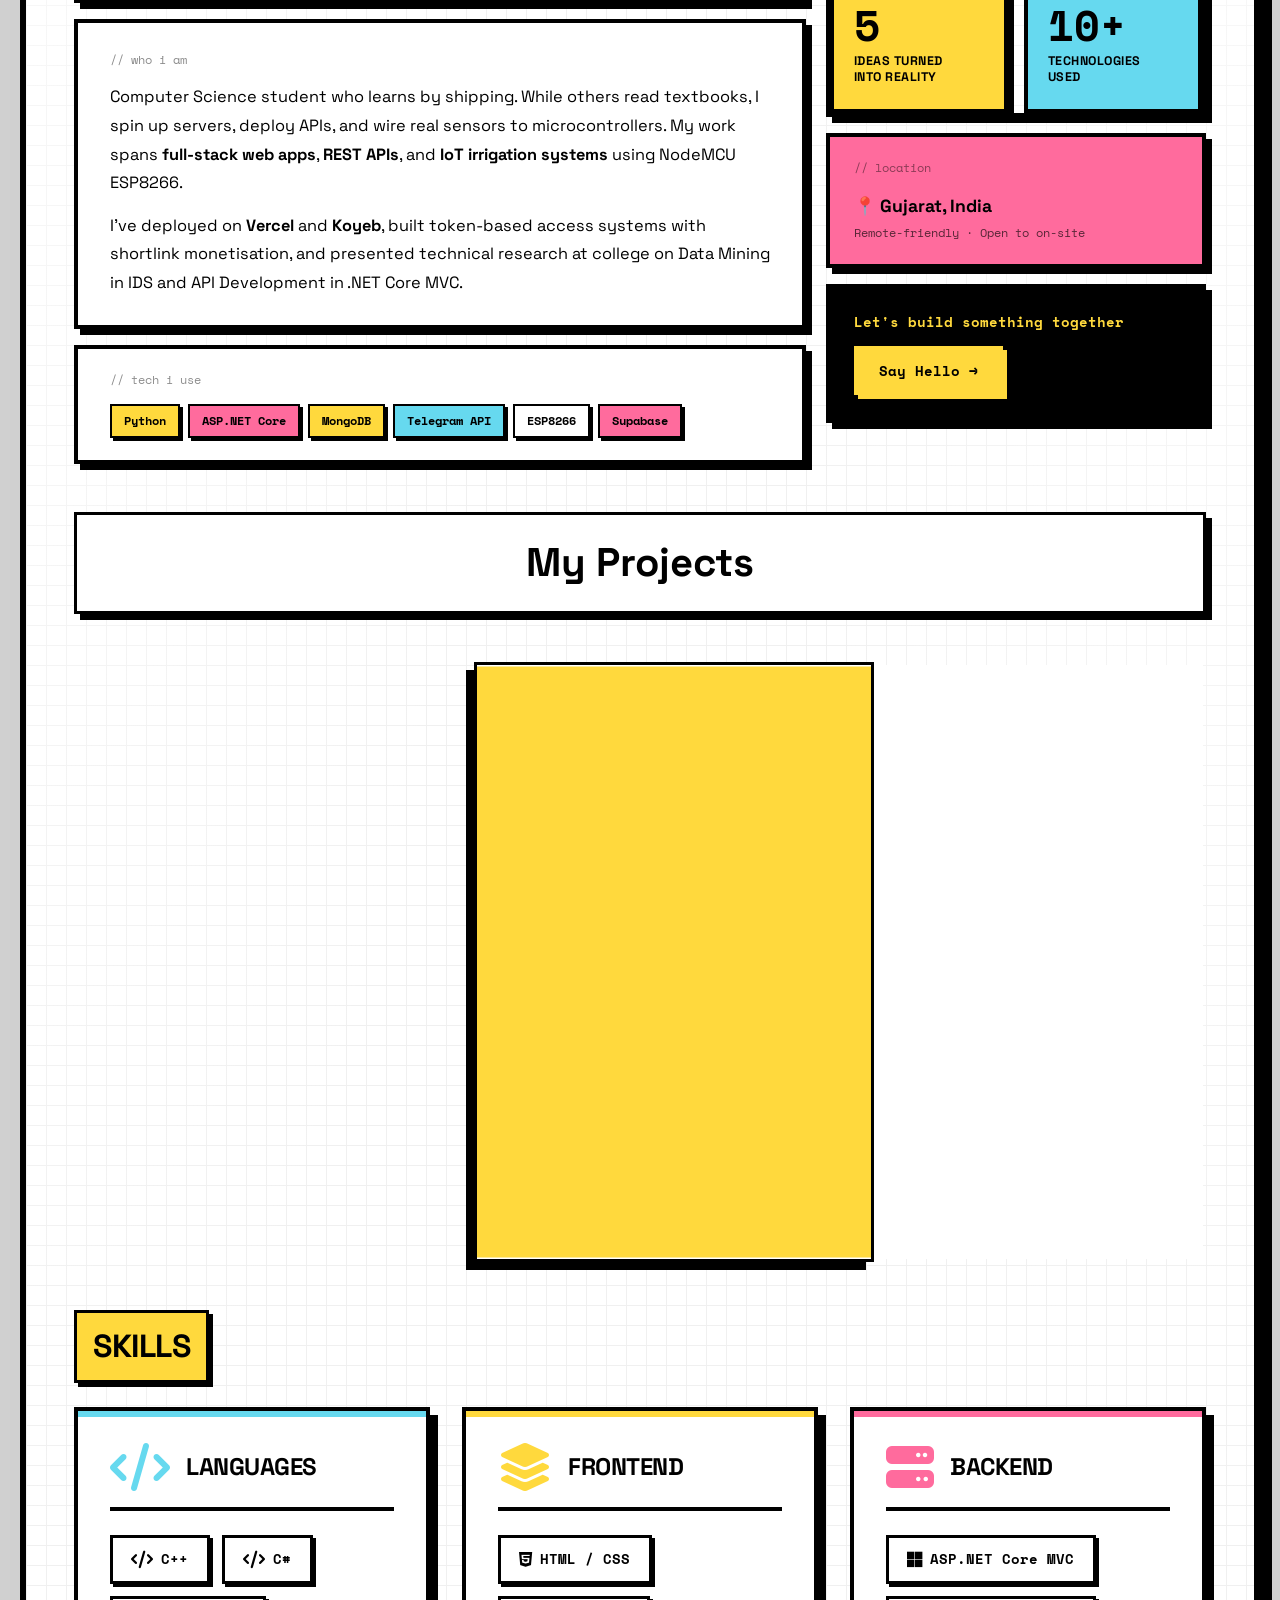
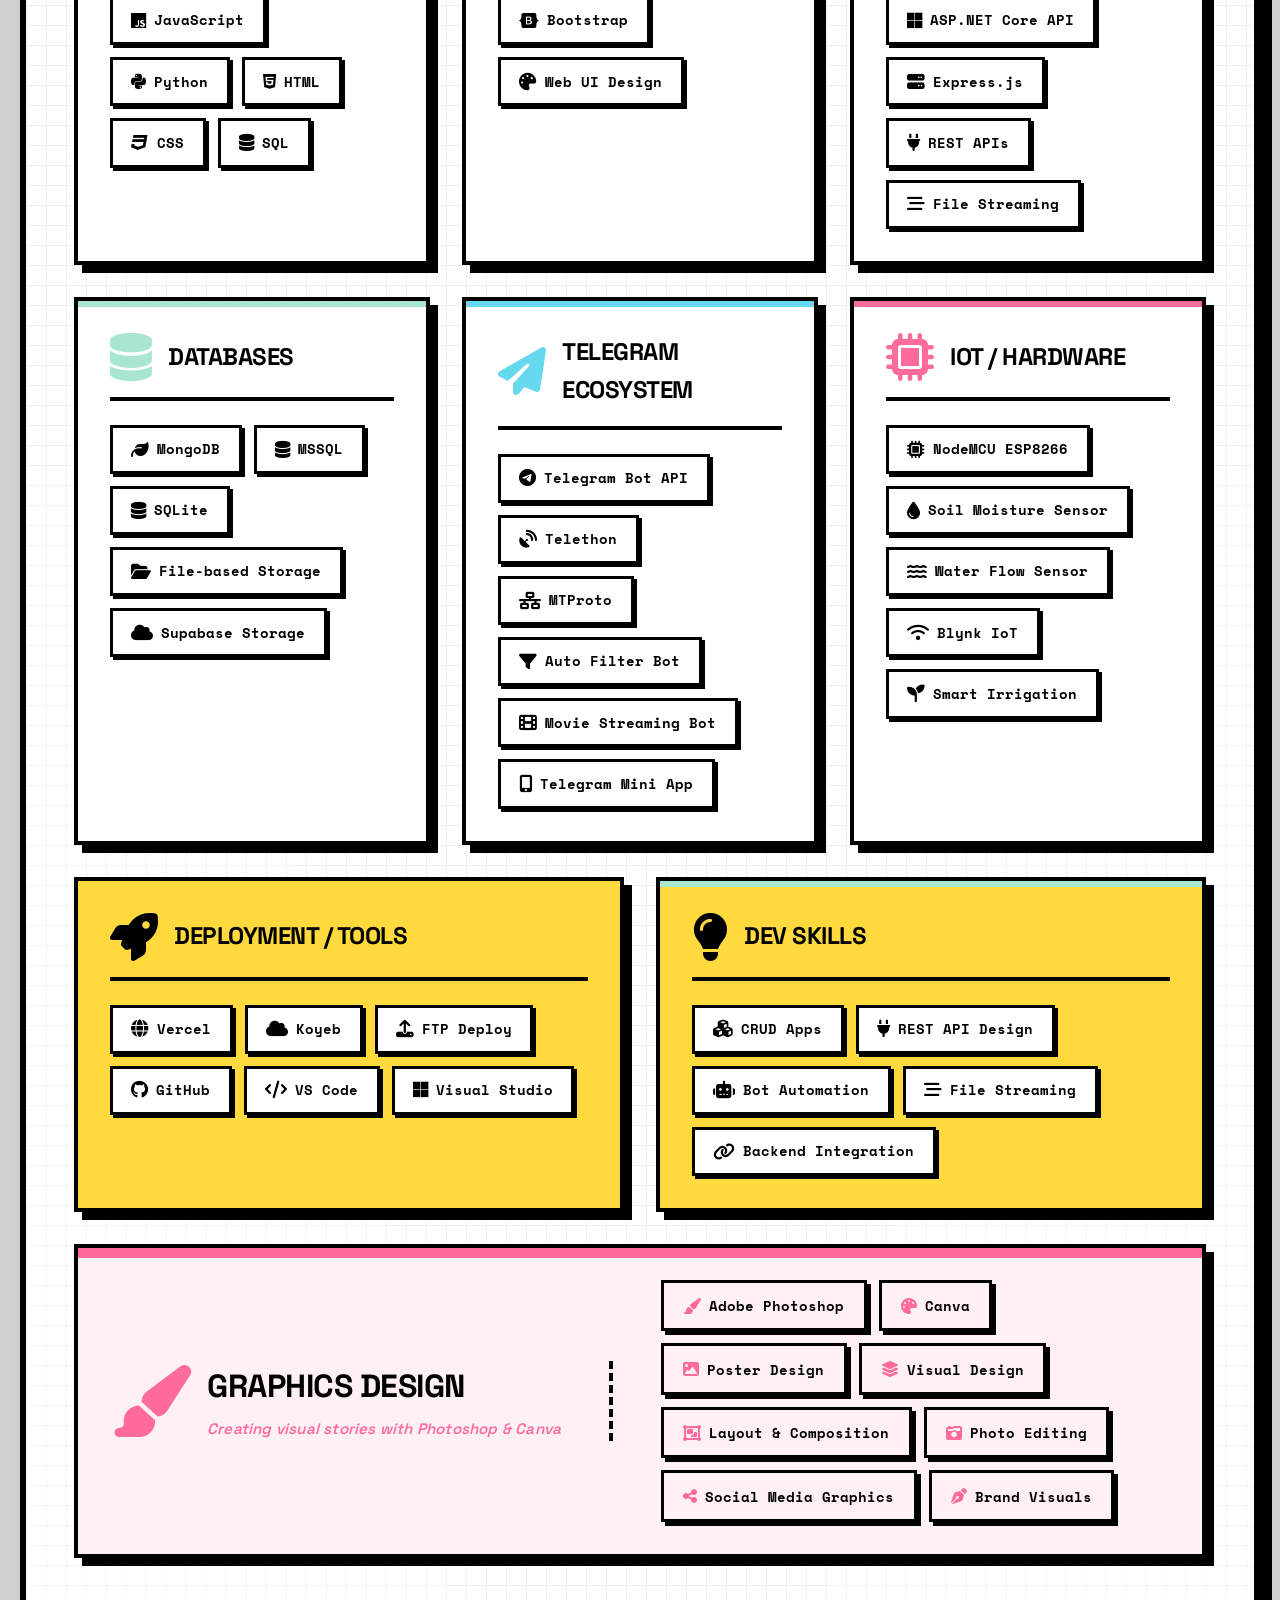
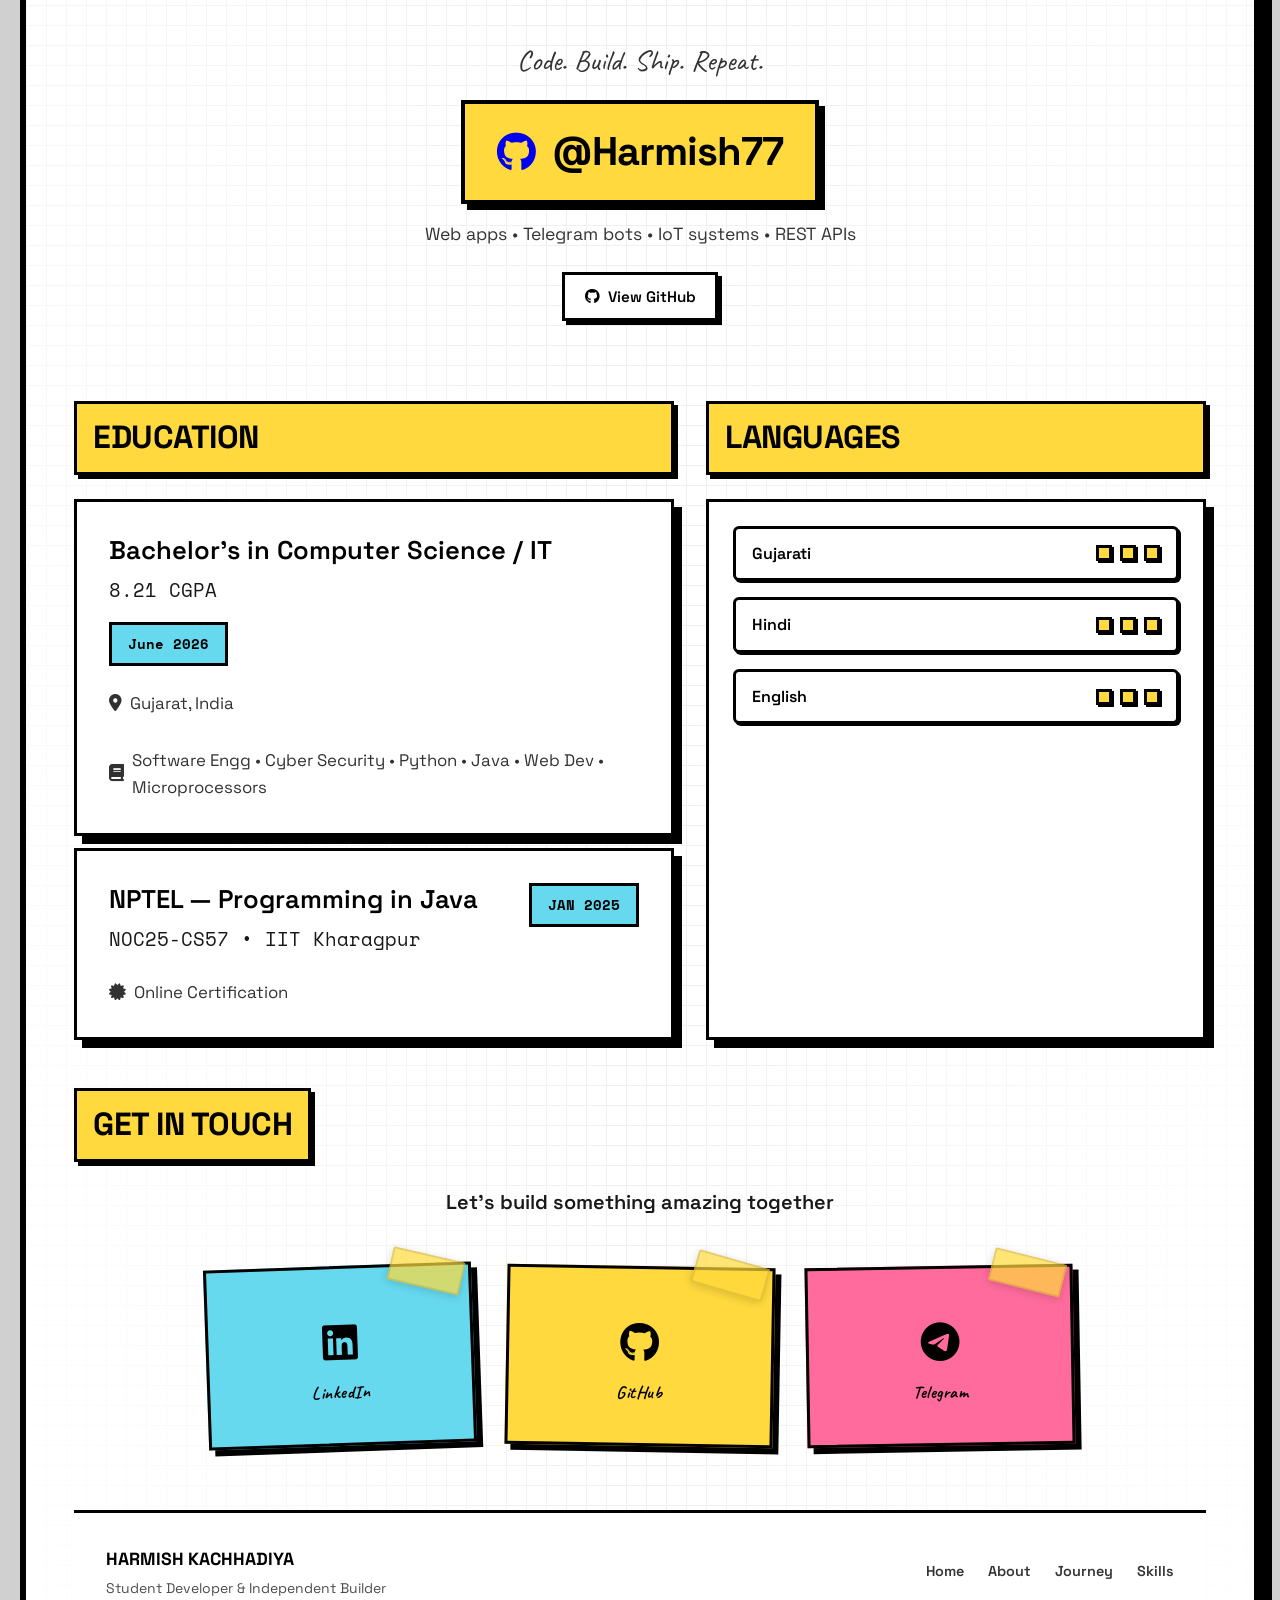
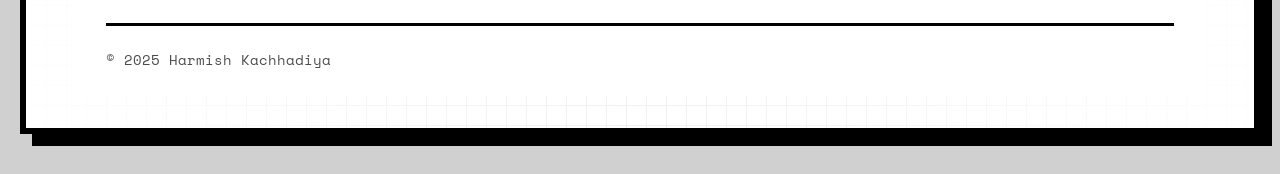
==== commit b66a7727: "Update index.html" ====
--- a/index.html
+++ b/index.html
@@ -152,7 +152,7 @@
 
         "https://github.com/Harmish77",
 
-        "https://linkedin.com/in/harmishkachhadiya",
+        "https://www.linkedin.com/in/harmish-kachhadiya",
 
         "https://t.me/Mr_HKs"
 
@@ -378,7 +378,7 @@
 
                     </a>
 
-                    <a href="https://linkedin.com/in/harmishkachhadiya" target="_blank" class="social-btn" title="LinkedIn">
+                    <a href="https://www.linkedin.com/in/harmish-kachhadiya" target="_blank" class="social-btn" title="LinkedIn">
 
                         <i class="fab fa-linkedin"></i>
 
@@ -1382,7 +1382,7 @@
 
                 <div class="contact-grid">
 
-                    <a href="https://linkedin.com/in/harmishkachhadiya" target="_blank" class="contact-card">
+                    <a href="https://www.linkedin.com/in/harmish-kachhadiya" target="_blank" class="contact-card">
 
                         <i class="fab fa-linkedin"></i>
 
@@ -1448,7 +1448,7 @@
 
                         </a>
 
-                        <a href="https://linkedin.com/in/harmishkachhadiya" target="_blank" title="LinkedIn">
+                        <a href="https://www.linkedin.com/in/harmish-kachhadiya" target="_blank" title="LinkedIn">
 
                             <i class="fab fa-linkedin"></i>
 
